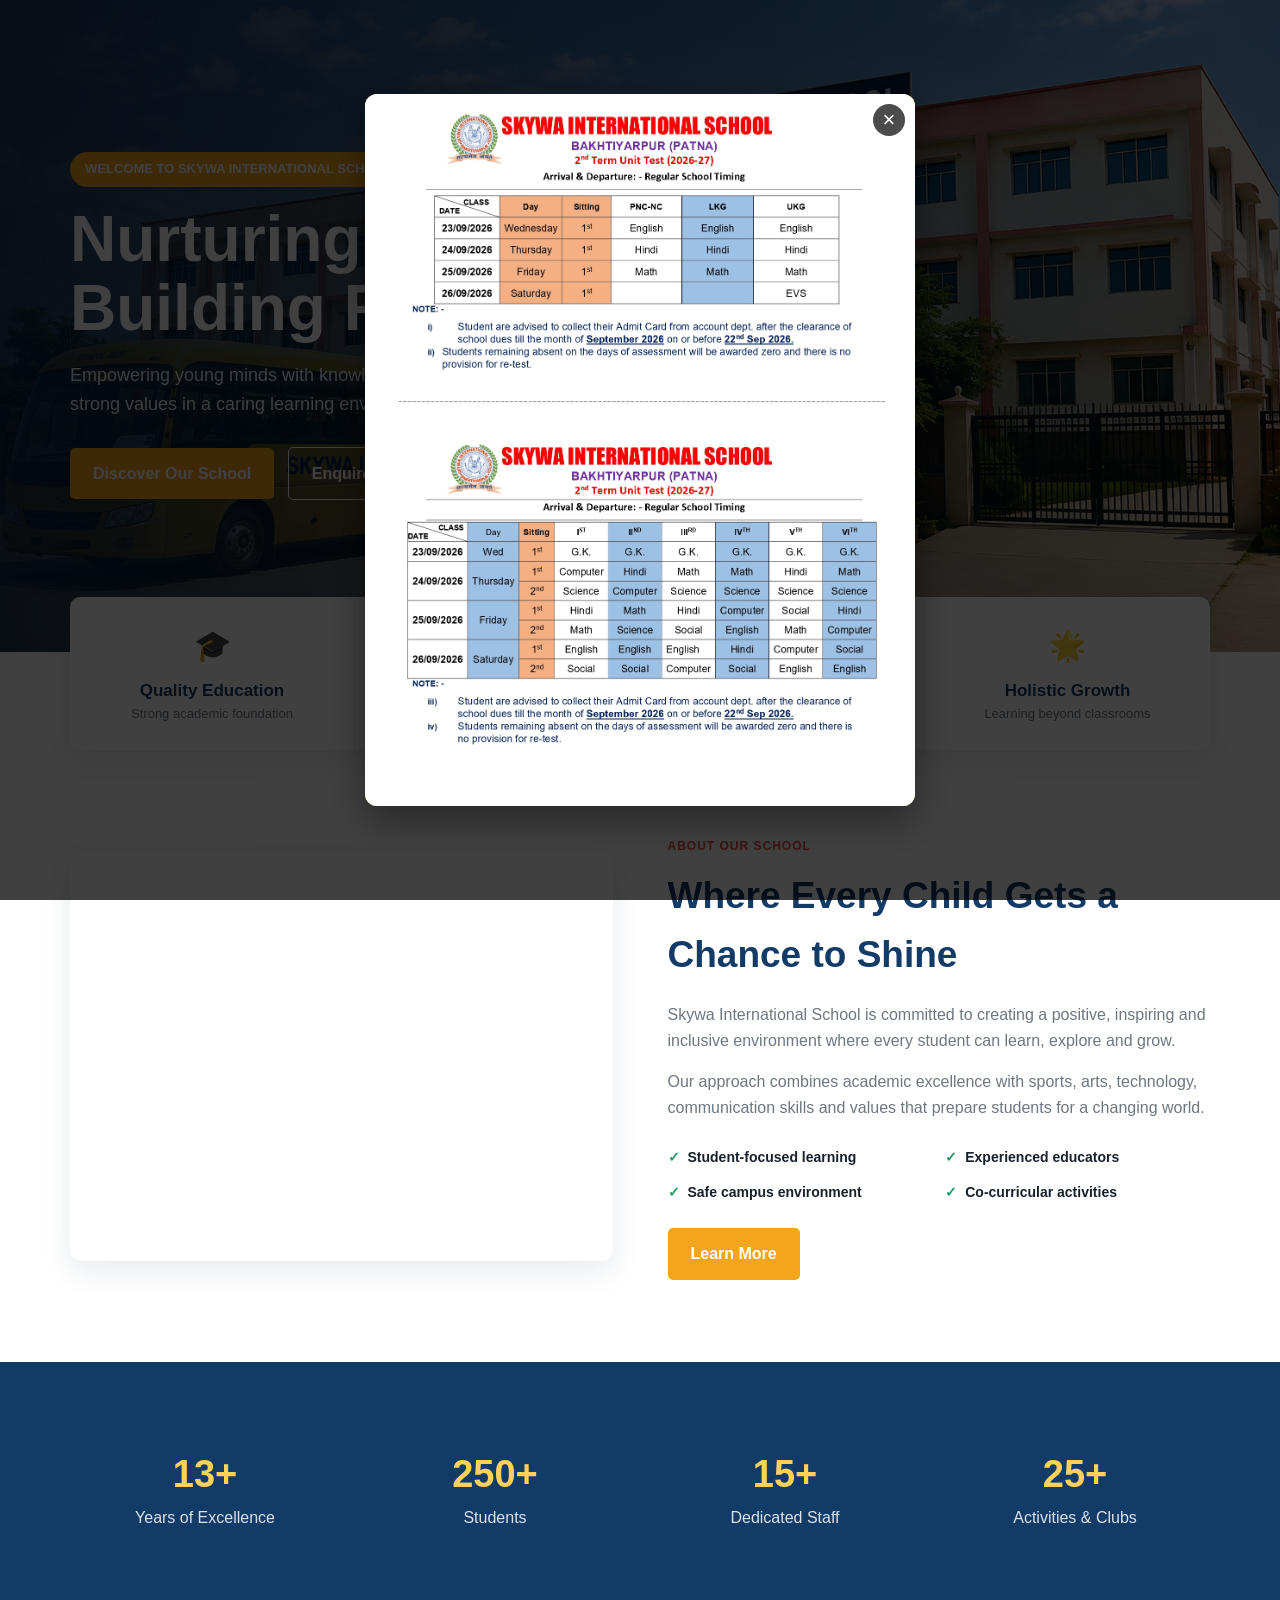
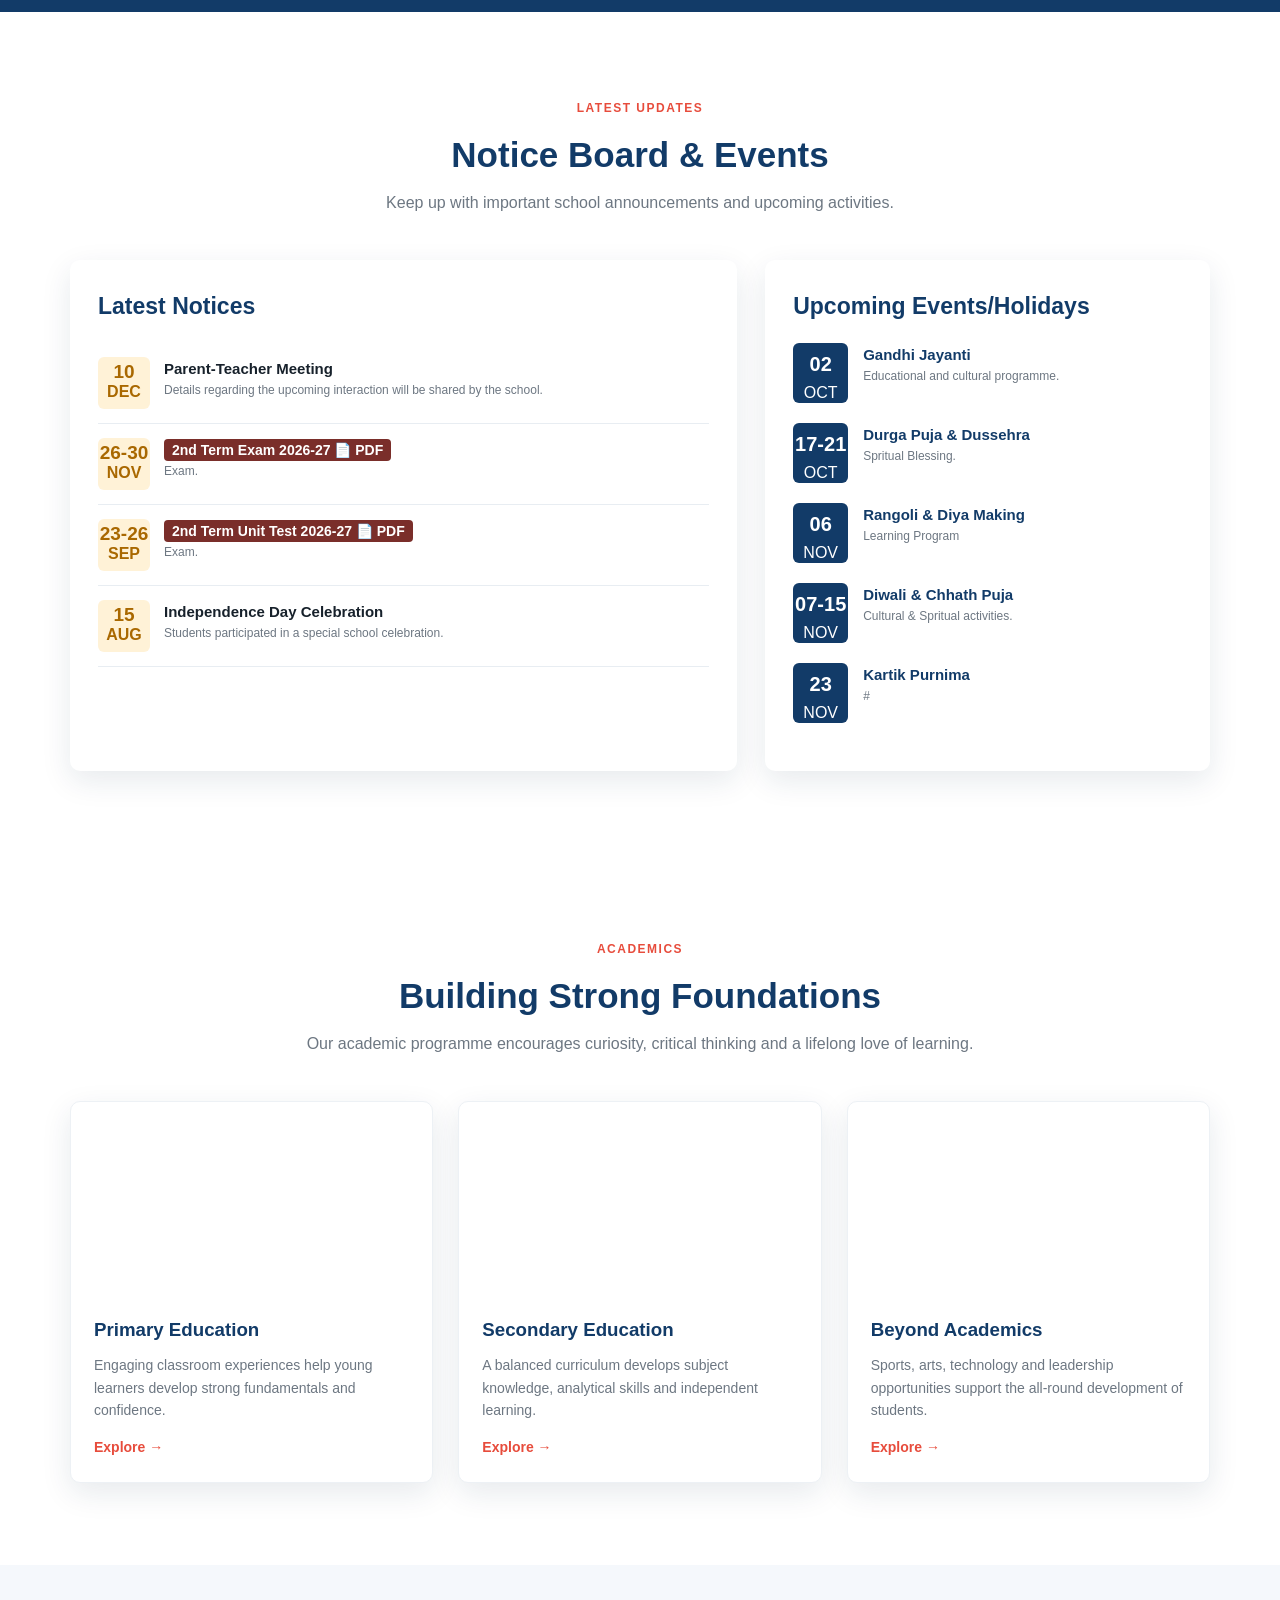
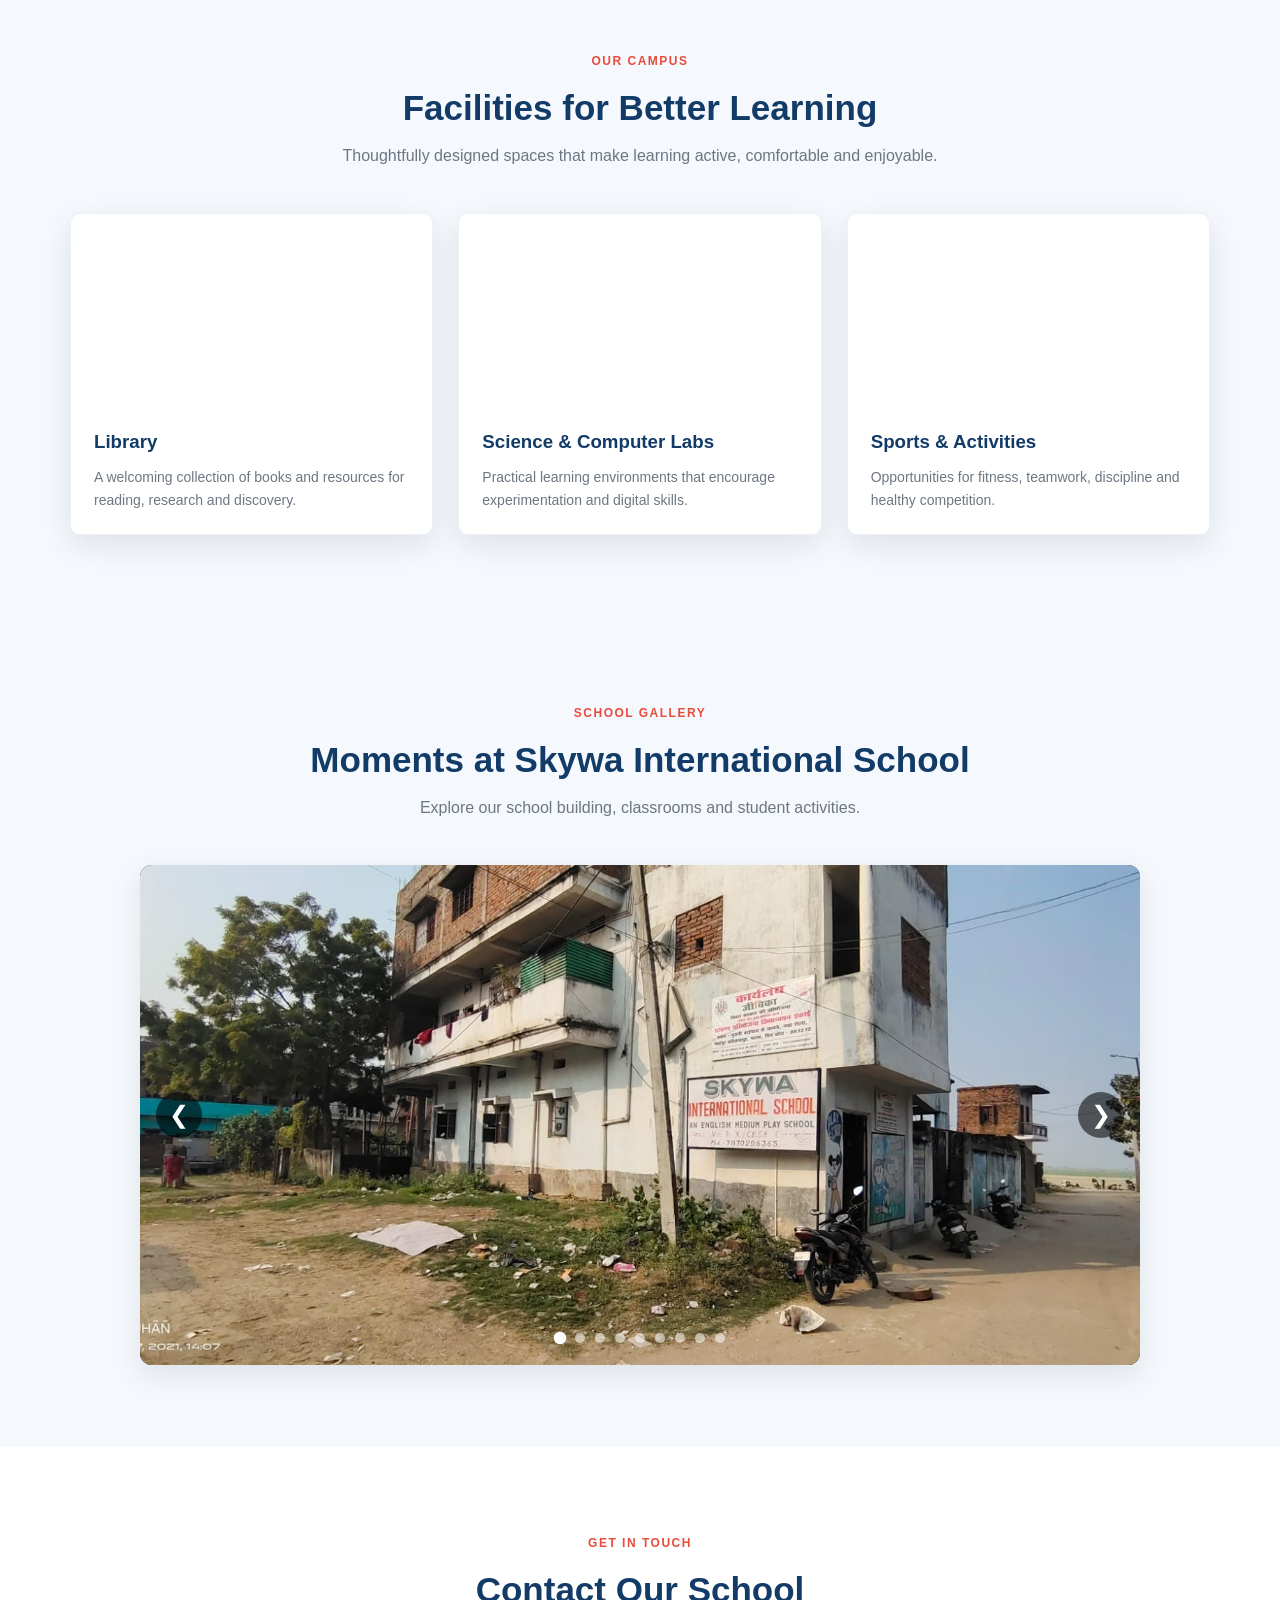
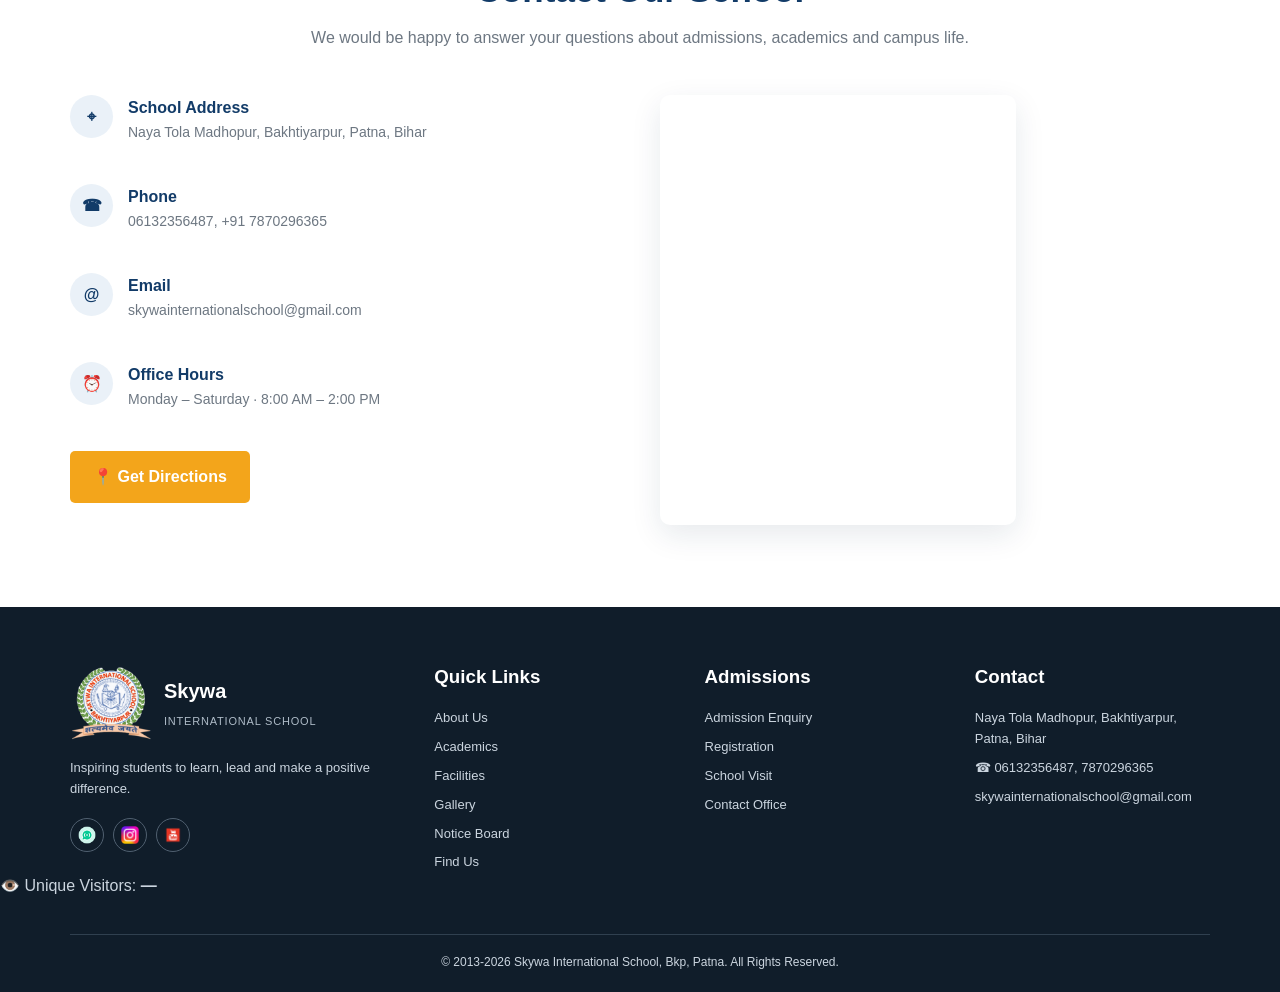
==== index.html @ 9e408e93 "Remove topbar and navigation from header Removed the topbar and navigation elements from the header." ====
<!DOCTYPE html>
<html lang="en">
<head>
  <meta charset="UTF-8">
  <meta name="viewport" content="width=device-width, initial-scale=1.0">
  <meta name="description" content="Skywa International School, Bakhtiyarpur - A modern school website.">
  <title>Skywa International School</title>
  
  <!-- Favicon -->
  <link rel="icon" type="image/png" href="skywa-school-assets/favicon.png">
  
  <!-- External Stylesheet -->
  <link rel="stylesheet" href="styles.css">
</head>
<body>

  <header>
  <!-- Header will be automatically injected here -->
<div id="site-header"></div>
    
  </header>

  <main id="home">
    <section class="hero">
      <div class="container">
        <div class="hero-content">
          <span class="eyebrow">WELCOME TO SKYWA INTERNATIONAL SCHOOL</span>
          <h1>Nurturing Minds.<br>Building Future.</h1>
          <p>Empowering young minds with knowledge, confidence, creativity and strong values in a caring learning environment.</p>
          <a class="btn btn-primary" href="#about">Discover Our School</a>
          <a class="btn btn-outline" href="#contact">Enquire Now</a>
        </div>
      </div>
    </section>

    <div class="quick">
      <div class="container quick-grid">
        <div class="quick-card"><div class="icon">🎓</div><h3>Quality Education</h3><p>Strong academic foundation</p></div>
        <div class="quick-card"><div class="icon">👨‍🏫</div><h3>Expert Teachers</h3><p>Dedicated and caring faculty</p></div>
        <div class="quick-card"><div class="icon">🏫</div><h3>Modern Campus</h3><p>Safe and engaging facilities</p></div>
        <div class="quick-card"><div class="icon">🌟</div><h3>Holistic Growth</h3><p>Learning beyond classrooms</p></div>
      </div>
    </div>

    <section id="about">
      <div class="container about">
        <div class="about-img" role="img" aria-label="School campus"></div>
        <div>
          <span class="tag" style="color:var(--accent);font-weight:800;letter-spacing:1px;font-size:12px">ABOUT OUR SCHOOL</span>
          <h2>Where Every Child Gets a Chance to Shine</h2>
          <p>Skywa International School is committed to creating a positive, inspiring and inclusive environment where every student can learn, explore and grow.</p>
          <p>Our approach combines academic excellence with sports, arts, technology, communication skills and values that prepare students for a changing world.</p>
          <div class="features">
            <div><span>✓</span>Student-focused learning</div>
            <div><span>✓</span>Experienced educators</div>
            <div><span>✓</span>Safe campus environment</div>
            <div><span>✓</span>Co-curricular activities</div>
          </div>
          <a class="btn btn-primary" href="#contact">Learn More</a>
        </div>
      </div>
    </section>

    <section class="numbers">
      <div class="container number-grid">
        <div class="number"><h3>13+</h3><p>Years of Excellence</p></div>
        <div class="number"><h3>250+</h3><p>Students</p></div>
        <div class="number"><h3>15+</h3><p>Dedicated Staff</p></div>
        <div class="number"><h3>25+</h3><p>Activities & Clubs</p></div>
      </div>
    </section>

    <section id="notice">
      <div class="container">
        <div class="section-head"><span class="tag">LATEST UPDATES</span><h2>Notice Board & Events</h2><p>Keep up with important school announcements and upcoming activities.</p></div>
        <div class="notice-grid">
          <div class="panel">
            <h3>Latest Notices</h3>
            <div class="notice"><div class="date"><b>10</b>DEC</div><div><h4>Parent-Teacher Meeting</h4><p>Details regarding the upcoming interaction will be shared by the school.</p></div></div>
            <div class="notice"><div class="date"><b>26-30</b>NOV</div><div class="notice-title-box"><h4><a href="" target="_blank" class="pdf-link-btn">2nd Term Exam 2026-27 <span class="tag">📄 PDF</span></a></h4><p>Exam.</p></div></div>
            <div class="notice"><div class="date"><b>23-26</b>SEP</div><div class="notice-title-box"><h4><a href="notices/2Unit Test 2026-27.pdf" target="_blank" class="pdf-link-btn">2nd Term Unit Test 2026-27 <span class="tag">📄 PDF</span></a></h4><p>Exam.</p></div></div>
            <div class="notice"><div class="date"><b>15</b>AUG</div><div><h4>Independence Day Celebration</h4><p>Students participated in a special school celebration.</p></div></div>
          </div>
          <div class="panel">
            <h3>Upcoming Events/Holidays</h3>
            <div class="event"><div class="calendar"><b>02</b>OCT</div><div><h4>Gandhi Jayanti</h4><p>Educational and cultural programme.</p></div></div>
            <div class="event"><div class="calendar"><b>17-21</b>OCT</div><div><h4>Durga Puja & Dussehra</h4><p>Spritual Blessing.</p></div></div>
            <div class="event"><div class="calendar"><b>06</b>NOV</div><div><h4>Rangoli & Diya Making</h4><p>Learning Program</p></div></div>
            <div class="event"><div class="calendar"><b>07-15</b>NOV</div><div><h4>Diwali & Chhath Puja</h4><p>Cultural & Spritual activities.</p></div></div>
            <div class="event"><div class="calendar"><b>23</b>NOV</div><div><h4>Kartik Purnima</h4><p>#</p></div></div>
            </div>
        </div>
      </div>
    </section>

    <section id="academics">
      <div class="container">
        <div class="section-head"><span class="tag">ACADEMICS</span><h2>Building Strong Foundations</h2><p>Our academic programme encourages curiosity, critical thinking and a lifelong love of learning.</p></div>
        <div class="cards">
          <article class="card"><div class="card-img" style="background-image:url('https://images.unsplash.com/photo-1509062522246-3755977927d7?auto=format&fit=crop&w=900&q=80')"></div><div class="card-body"><h3>Primary Education</h3><p>Engaging classroom experiences help young learners develop strong fundamentals and confidence.</p><a class="card-link" href="#contact">Explore →</a></div></article>
          <article class="card"><div class="card-img" style="background-image:url('https://images.unsplash.com/photo-1524178232363-1fb2b075b655?auto=format&fit=crop&w=900&q=80')"></div><div class="card-body"><h3>Secondary Education</h3><p>A balanced curriculum develops subject knowledge, analytical skills and independent learning.</p><a class="card-link" href="#contact">Explore →</a></div></article>
          <article class="card"><div class="card-img" style="background-image:url('https://images.unsplash.com/photo-1544717305-2782549b5136?auto=format&fit=crop&w=900&q=80')"></div><div class="card-body"><h3>Beyond Academics</h3><p>Sports, arts, technology and leadership opportunities support the all-round development of students.</p><a class="card-link" href="#facilities">Explore →</a></div></article>
        </div>
      </div>
    </section>

    <section id="facilities" class="light">
      <div class="container">
        <div class="section-head"><span class="tag">OUR CAMPUS</span><h2>Facilities for Better Learning</h2><p>Thoughtfully designed spaces that make learning active, comfortable and enjoyable.</p></div>
        <div class="cards">
          <article class="card"><div class="card-img" style="background-image:url('https://images.unsplash.com/photo-1568667256549-094345857637?auto=format&fit=crop&w=900&q=80')"></div><div class="card-body"><h3>Library</h3><p>A welcoming collection of books and resources for reading, research and discovery.</p></div></article>
          <article class="card"><div class="card-img" style="background-image:url('https://images.unsplash.com/photo-1532094349884-543bc11b234d?auto=format&fit=crop&w=900&q=80')"></div><div class="card-body"><h3>Science & Computer Labs</h3><p>Practical learning environments that encourage experimentation and digital skills.</p></div></article>
          <article class="card"><div class="card-img" style="background-image:url('https://images.unsplash.com/photo-1461896836934-ffe607ba8211?auto=format&fit=crop&w=900&q=80')"></div><div class="card-body"><h3>Sports & Activities</h3><p>Opportunities for fitness, teamwork, discipline and healthy competition.</p></div></article>
        </div>
      </div>
    </section>

    <section id="gallery" class="light">
      <div class="container">
        <div class="section-head">
          <span class="tag">SCHOOL GALLERY</span>
          <h2>Moments at Skywa International School</h2>
          <p>Explore our school building, classrooms and student activities.</p>
        </div>
        <div class="gallery-slider" id="gallerySlider">
          <div class="gallery-track" id="galleryTrack">
            <div class="gallery-slide"><img src="skywa-school-assets/school1.jpeg" alt="Skywa school building"></div>
            <div class="gallery-slide"><img src="skywa-school-assets/school2.jpeg" alt="Students in classroom"></div>
            <div class="gallery-slide"><img src="skywa-school-assets/school3.jpeg" alt="Students in classroom"></div>
            <div class="gallery-slide"><img src="skywa-school-assets/school4.jpeg" alt="Students learning"></div>
            <div class="gallery-slide"><img src="skywa-school-assets/school5.jpg" alt="Student activity"></div>
            <div class="gallery-slide"><img src="skywa-school-assets/school6.jpg" alt="School entrance"></div>
            <div class="gallery-slide"><img src="skywa-school-assets/school7.jpg" alt="Skywa school signboard"></div>
            <div class="gallery-slide"><img src="skywa-school-assets/NalandaTrip211224.jpeg" alt="Nalanda Trip"></div>
            <div class="gallery-slide"><img src="skywa-school-assets/PatnaTrip201225.jpeg" alt="Patna Trip"></div>
          </div>
          <button class="gallery-arrow gallery-prev" type="button" onclick="changeGallerySlide(-1)" aria-label="Previous photo">❮</button>
          <button class="gallery-arrow gallery-next" type="button" onclick="changeGallerySlide(1)" aria-label="Next photo">❯</button>
          <div class="gallery-dots" id="galleryDots"></div>
        </div>
      </div>
    </section>

    <section id="contact">
      <div class="container">
        <div class="section-head"><span class="tag">GET IN TOUCH</span><h2>Contact Our School</h2><p>We would be happy to answer your questions about admissions, academics and campus life.</p></div>
        <div class="contact">
          <div class="contact-box">
            <div class="contact-item"><div class="circle">⌖</div><div><h4>School Address</h4><p>Naya Tola Madhopur, Bakhtiyarpur, Patna, Bihar</p></div></div>
            <div class="contact-item"><div class="circle">☎</div><div><h4>Phone</h4><p><a href="tel:+916132356487">06132356487</a>, <a href="tel:+917870296365">+91 7870296365</a></p></div></div>
            <div class="contact-item"><div class="circle">@</div><div><h4>Email</h4><p><a href="mailto:skywainternationalschool@gmail.com">skywainternationalschool@gmail.com</a></p></div></div>
            <div class="contact-item"><div class="circle">⏰</div><div><h4>Office Hours</h4><p>Monday – Saturday · 8:00 AM – 2:00 PM</p></div></div>
            <div class="map-actions"><a class="btn btn-primary" href="https://www.google.com/maps/dir//Ward+No.+10,+Skywa+International+School,+Old+Bypass+Rd,+near+Pappu+G+Vidhayak+home,+Bakhtiarpur,+Satbhaiya+Ram+Nagar,+Bihar+803212/@25.4611858,85.5360874,929m/data=!3m1!1e3!4m16!1m7!3m6!1s0x39f287d45767fc33:0xe202f074409ae3ef!2sSkywa+International+School!8m2!3d25.4616565!4d85.5370869!16s%2Fg%2F11h8l7jryc!4m7!1m0!1m5!1m1!1s0x39f287d45767fc33:0xe202f074409ae3ef!2m2!1d85.5370869!2d25.4616565?authuser=0&entry=ttu&g_ep=EgoyMDI2MDkwMS4wIKXMDSoASAFQAw%3D%3D" target="_blank" rel="noopener noreferrer">📍 Get Directions</a></div>
          </div>
          <div class="find-us-grid">
            <div class="map-card">
              <iframe
                src="https://www.google.com/maps?q=Skywa%20International%20School%2C%20Bakhtiyarpur%2C%20Patna%2C%20Bihar&output=embed"
                width="350" height="430" style="border:0;" allowfullscreen="" loading="lazy"
                referrerpolicy="no-referrer-when-downgrade"
                title="Skywa International School location on Google Maps"></iframe>
            </div>     
          </div>
        </div>
      </div>
    </section>
  </main>

  <!-- Popup Image Notification Modal -->
<div class="popup-modal" id="popupModal" onclick="closePopupModal(event)">
  <div class="popup-content">
    <button class="popup-close" onclick="closePopupModalDirect()">&times;</button>
    <a href="#notice">
      <img src="skywa-school-assets/notice-banner.jpg" alt="Important Announcement">
    </a>
  </div>
</div>
  
  <div class="lightbox" id="lightbox" onclick="closeLightbox(event)">
    <button aria-label="Close" onclick="closeLightbox()">×</button>
    <img id="lightboxImg" src="" alt="Gallery preview">
  </div>

  <footer class="footer">
    <div class="container footer-grid">
      <div>
        <div class="brand" style="margin-bottom:14px">
          <img class="school-logo" src="skywa-school-assets/logo.png" alt="Skywa International School Logo">
          <div><strong style="color:#fff">Skywa</strong><small style="color:#aebbc7">INTERNATIONAL SCHOOL</small></div>
        </div>
        <p>Inspiring students to learn, lead and make a positive difference.</p>
        <div class="social">
          <a href="https://whatsapp.com/channel/0029Va6OpnW4inonSCvy0i25" target="_blank" rel="noopener noreferrer" aria-label="WhatsApp">
            <img src="skywa-school-assets/whatsapp.png" alt="WhatsApp">
          </a>
          <a href="https://www.instagram.com/skywa_int_school_bkp/reels/" target="_blank" rel="noopener noreferrer" aria-label="Instagram">
            <img src="skywa-school-assets/instagram.png" alt="Instagram">
          </a>
          <a href="https://www.youtube.com/@SkywaInternationalSchool-7413" target="_blank" rel="noopener noreferrer" aria-label="YouTube">
            <img src="skywa-school-assets/youtube.png" alt="YouTube">
          </a>
        </div>
      </div>
      <div><h3 class="footer-title">Quick Links</h3><ul><li><a href="#about">About Us</a></li><li><a href="#academics">Academics</a></li><li><a href="#facilities">Facilities</a></li><li><a href="#gallery">Gallery</a></li><li><a href="#notice">Notice Board</a></li><li><a href="#find-us">Find Us</a></li></ul></div>
      <div><h3 class="footer-title">Admissions</h3><ul><li><a href="#contact">Admission Enquiry</a></li><li><a href="https://ue.schoolearth.org/?lcode=SKYINT/form">Registration</a></li><li><a href="#contact">School Visit</a></li><li><a href="#contact">Contact Office</a></li></ul></div>
      <div><h3 class="footer-title">Contact</h3><ul><li>Naya Tola Madhopur, Bakhtiyarpur, Patna, Bihar</li><li>☎ <a href="tel:+916132356487">06132356487</a>, <a href="tel:+917870296365">7870296365</a></li><li>skywainternationalschool@gmail.com</li></ul></div>
    </div>
    
    <div class="visitor-counter">
      👁️ Unique Visitors:
      <strong id="visitorCount">Loading...</strong>
    </div>

    <div class="container copyright">© 2013-<span id="year"></span> Skywa International School, Bkp, Patna. All Rights Reserved.</div>
  </footer>

  <script>
  document.addEventListener('contextmenu', event => event.preventDefault());
</script>
  <!-- External JavaScript -->
  <script src="script.js"></script>
</body>
</html>
---- styles.css ----
:root {
  --primary: #123b68;
  --secondary: #f3a51b;
  --accent: #e74c3c;
  --light: #f5f8fc;
  --dark: #17212b;
  --white: #fff;
  --muted: #6d7782;
  --shadow: 0 10px 30px rgba(17, 48, 80, 0.1);
}

* {
  box-sizing: border-box;
  margin: 0;
  padding: 0;
}

html {
  scroll-behavior: smooth;
}

body {
  font-family: Arial, Helvetica, sans-serif;
  color: var(--dark);
  line-height: 1.6;
  background: #fff;
}

a {
  text-decoration: none;
  color: inherit;
}

img {
  max-width: 100%;
  display: block;
}

.container {
  width: min(1140px, 92%);
  margin: auto;
}

.topbar {
  background: var(--primary);
  color: #fff;
  font-size: 14px;
}

.topbar .container {
  min-height: 40px;
  display: flex;
  align-items: center;
  justify-content: space-between;
  gap: 20px;
}

.top-links {
  display: flex;
  gap: 18px;
  flex-wrap: wrap;
}

.top-links a:hover {
  color: #ffd56a;
}

header {
  background: #fff;
  position: sticky;
  top: 0;
  z-index: 1000;
  box-shadow: 0 2px 14px rgba(0, 0, 0, 0.08);
}

.nav {
  min-height: 78px;
  display: flex;
  align-items: center;
  justify-content: space-between;
  gap: 20px;
}

.brand {
  display: flex;
  align-items: center;
  gap: 12px;
}

.logo {
  display: none;
}

.school-logo {
  width: 82px;
  height: 82px;
  object-fit: contain;
}

.brand strong {
  display: block;
  color: var(--primary);
  font-size: 20px;
}

.brand small {
  color: var(--muted);
  font-size: 11px;
  letter-spacing: 0.8px;
}

nav ul {
  display: flex;
  list-style: none;
  gap: 26px;
  align-items: center;
}

nav a {
  font-size: 14px;
  font-weight: 700;
  color: #263b4f;
}

nav a:hover,
nav a.active {
  color: var(--accent);
}

.menu-btn {
  display: none;
  background: var(--primary);
  color: #fff;
  border: 0;
  padding: 10px 13px;
  border-radius: 5px;
  font-size: 20px;
}

.hero {
  min-height: 560px;
  background: linear-gradient(
      90deg,
      rgba(9, 36, 65, 0.86),
      rgba(9, 36, 65, 0.45),
      rgba(9, 36, 65, 0.1)
    ),
    url("skywa-school-assets/Future1.png") center/cover;
  display: flex;
  align-items: center;
  color: #fff;
}

.hero-content {
  max-width: 680px;
  padding: 70px 0;
}

.eyebrow {
  display: inline-block;
  background: var(--secondary);
  padding: 7px 15px;
  border-radius: 30px;
  font-size: 13px;
  font-weight: bold;
  margin-bottom: 18px;
}

.hero h1 {
  font-size: clamp(38px, 5vw, 66px);
  line-height: 1.08;
  margin-bottom: 18px;
}

.hero p {
  font-size: 18px;
  max-width: 600px;
  margin-bottom: 28px;
  color: #eef5fb;
}

.btn {
  display: inline-block;
  padding: 13px 23px;
  border-radius: 5px;
  font-weight: 700;
  margin-right: 9px;
  transition: 0.2s;
}

.btn-primary {
  background: var(--secondary);
  color: #fff;
}

.btn-primary:hover {
  background: #d98d08;
  transform: translateY(-2px);
}

.btn-outline {
  border: 1px solid #fff;
  color: #fff;
}

.btn-outline:hover {
  background: #fff;
  color: var(--primary);
}

.quick {
  margin-top: -55px;
  position: relative;
  z-index: 2;
}

.quick-grid {
  display: grid;
  grid-template-columns: repeat(4, 1fr);
  background: #fff;
  border-radius: 10px;
  box-shadow: var(--shadow);
  overflow: hidden;
}

.quick-card {
  padding: 25px;
  text-align: center;
  border-right: 1px solid #e8edf2;
}

.quick-card:last-child {
  border: 0;
}

.icon {
  font-size: 30px;
  color: var(--secondary);
  margin-bottom: 7px;
}

.quick-card h3 {
  font-size: 17px;
  color: var(--primary);
}

.quick-card p {
  font-size: 13px;
  color: var(--muted);
}

section {
  padding: 82px 0;
}

.section-head {
  text-align: center;
  margin-bottom: 45px;
}

.section-head .tag {
  color: var(--accent);
  font-weight: 800;
  text-transform: uppercase;
  letter-spacing: 1.5px;
  font-size: 12px;
}

.section-head h2 {
  font-size: 35px;
  color: var(--primary);
  margin: 7px 0;
}

.section-head p {
  max-width: 680px;
  margin: auto;
  color: var(--muted);
}

.about {
  display: grid;
  grid-template-columns: 1fr 1fr;
  gap: 55px;
  align-items: center;
}

.about-img {
  height: 410px;
  border-radius: 12px;
  overflow: hidden;
  box-shadow: var(--shadow);
  background: url("https://images.unsplash.com/photo-1580582932707-520aed937b7b?auto=format&fit=crop&w=1000&q=85")
    center/cover;
}

.about h2 {
  font-size: 37px;
  color: var(--primary);
  margin: 8px 0 18px;
}

.about p {
  color: var(--muted);
  margin-bottom: 16px;
}

.features {
  display: grid;
  grid-template-columns: 1fr 1fr;
  gap: 13px;
  margin: 25px 0;
}

.features div {
  font-weight: 700;
  font-size: 14px;
}

.features span {
  color: #1c9b62;
  margin-right: 8px;
}

.numbers {
  background: var(--primary);
  color: #fff;
}

.number-grid {
  display: grid;
  grid-template-columns: repeat(4, 1fr);
  gap: 20px;
  text-align: center;
}

.number h3 {
  font-size: 38px;
  color: #ffd15b;
}

.number p {
  opacity: 0.85;
}

.cards {
  display: grid;
  grid-template-columns: repeat(3, 1fr);
  gap: 25px;
}

.card {
  border-radius: 10px;
  background: #fff;
  box-shadow: var(--shadow);
  overflow: hidden;
  border: 1px solid #edf1f5;
}

.card-img {
  height: 190px;
  background-size: cover;
  background-position: center;
}

.card-body {
  padding: 23px;
}

.card-body h3 {
  color: var(--primary);
  margin-bottom: 9px;
}

.card-body p {
  color: var(--muted);
  font-size: 14px;
}

.card-link {
  display: inline-block;
  color: var(--accent);
  font-weight: bold;
  margin-top: 14px;
  font-size: 14px;
}

.light {
  background: var(--light);
}

.notice-grid {
  display: grid;
  grid-template-columns: 1.2fr 0.8fr;
  gap: 28px;
}

.panel {
  background: #fff;
  border-radius: 10px;
  padding: 28px;
  box-shadow: var(--shadow);
}

.panel h3 {
  color: var(--primary);
  margin-bottom: 18px;
  font-size: 23px;
}

.notice {
  padding: 14px 0;
  border-bottom: 1px solid #e8edf2;
  display: flex;
  gap: 14px;
}

.date {
  min-width: 52px;
  height: 52px;
  border-radius: 6px;
  background: #fff2d7;
  color: #a96800;
  text-align: center;
  font-weight: 800;
  padding-top: 4px;
  line-height: 1.15;
}

.date b {
  font-size: 19px;
  display: block;
}

.notice h4 {
  font-size: 15px;
}

.notice p {
  font-size: 12px;
  color: var(--muted);
}

.event {
  display: flex;
  gap: 15px;
  margin-bottom: 20px;
}

.event .calendar {
  width: 55px;
  height: 60px;
  background: var(--primary);
  color: #fff;
  border-radius: 6px;
  text-align: center;
  padding-top: 5px;
}

.calendar b {
  display: block;
  font-size: 20px;
}

.event h4 {
  font-size: 15px;
  color: var(--primary);
}

.event p {
  font-size: 12px;
  color: var(--muted);
}

.cta {
  background: linear-gradient(100deg, var(--secondary), #e88213);
  color: #fff;
}

.cta .container {
  display: flex;
  justify-content: space-between;
  align-items: center;
  gap: 30px;
}

.cta h2 {
  font-size: 32px;
}

.cta p {
  opacity: 0.92;
}

.gallery-slider {
  position: relative;
  max-width: 1000px;
  margin: auto;
  overflow: hidden;
  border-radius: 12px;
  box-shadow: var(--shadow);
  background: #111;
  touch-action: pan-y;
}

.gallery-track {
  display: flex;
  transition: transform 0.5s ease;
}

.gallery-slide {
  min-width: 100%;
  height: 500px;
  position: relative;
}

.gallery-slide img {
  width: 100%;
  height: 100%;
  object-fit: cover;
}

.gallery-arrow {
  position: absolute;
  top: 50%;
  transform: translateY(-50%);
  width: 46px;
  height: 46px;
  border: 0;
  border-radius: 50%;
  background: rgba(0, 0, 0, 0.55);
  color: #fff;
  font-size: 24px;
  cursor: pointer;
  z-index: 5;
}

.gallery-arrow:hover {
  background: rgba(0, 0, 0, 0.8);
}

.gallery-prev {
  left: 16px;
}

.gallery-next {
  right: 16px;
}

.gallery-dots {
  position: absolute;
  left: 0;
  right: 0;
  bottom: 15px;
  text-align: center;
  z-index: 5;
}

.gallery-dot {
  display: inline-block;
  width: 10px;
  height: 10px;
  margin: 0 5px;
  border-radius: 50%;
  background: #fff;
  opacity: 0.55;
  cursor: pointer;
  border: 0;
  padding: 0;
}

.gallery-dot.active {
  opacity: 1;
  transform: scale(1.25);
}
/* Lightbox Backdrop */
  .lightbox {
    position: fixed;
    top: 0;
    left: 0;
    width: 100%;
    height: 100%;
    background: rgba(0, 0, 0, 0.9);
    display: none;
    justify-content: center;
    align-items: center;
    z-index: 10000;
  }
  
  .lightbox.open {
    display: flex;
  }

  /* Centered Content Wrapper */
  .lightbox-container {
    position: relative;
    display: flex;
    align-items: center;
    justify-content: center;
    max-width: 90vw;
    max-height: 85vh;
  }

  /* Lightbox Image */
  .lightbox img {
    max-width: 80vw;
    max-height: 85vh;
    object-fit: contain;
    border-radius: 6px;
    box-shadow: 0 5px 25px rgba(0,0,0,0.5);
  }

  /* Close Button (Top Right) */
  .lightbox-close {
    position: absolute;
    top: 20px;
    right: 30px;
    background: transparent;
    border: none;
    color: #ffffff;
    font-size: 40px;
    cursor: pointer;
    z-index: 10002;
    line-height: 1;
  }

  /* Left and Right Navigation Buttons */
  .lightbox-nav {
    position: absolute;
    top: 50%;
    transform: translateY(-50%);
    background: rgba(0, 0, 0, 0.6);
    color: #ffffff;
    border: 2px solid rgba(255, 255, 255, 0.4);
    font-size: 22px;
    width: 48px;
    height: 48px;
    display: flex;
    align-items: center;
    justify-content: center;
    cursor: pointer;
    border-radius: 50%;
    transition: all 0.3s ease;
    z-index: 10001;
  }

  .lightbox-nav:hover {
    background: #ffffff;
    color: #000000;
    border-color: #ffffff;
  }

  /* Position Prev to the left, Next to the right */
  .lightbox-prev {
    left: -70px;
  }

  .lightbox-next {
    right: -70px;
  }

  /* Mobile Responsive Adjustment */
  @media (max-width: 768px) {
    .lightbox-prev {
      left: 10px; /* Bring inside the image boundary on small screens */
      background: rgba(0, 0, 0, 0.7);
    }
    .lightbox-next {
      right: 10px; /* Bring inside the image boundary on small screens */
      background: rgba(0, 0, 0, 0.7);
    }
  }

.contact {
  display: grid;
  grid-template-columns: 1fr 1fr;
  gap: 40px;
}

.contact-box {
  display: grid;
  gap: 18px;
}

.contact-item {
  display: flex;
  gap: 15px;
}

.contact-item .circle {
  width: 43px;
  height: 43px;
  flex: 0 0 43px;
  border-radius: 50%;
  background: #eaf1f8;
  color: var(--primary);
  display: grid;
  place-items: center;
  font-weight: bold;
}

.contact-item h4 {
  color: var(--primary);
}

.contact-item p {
  font-size: 14px;
  color: var(--muted);
}

form {
  display: grid;
  gap: 13px;
}

.form-row {
  display: grid;
  grid-template-columns: 1fr 1fr;
  gap: 13px;
}

input,
textarea {
  width: 100%;
  border: 1px solid #dce3ea;
  border-radius: 5px;
  padding: 13px;
  font: inherit;
  outline: none;
}

input:focus,
textarea:focus {
  border-color: var(--primary);
}

textarea {
  min-height: 125px;
  resize: vertical;
}

footer {
  background: #101d2a;
  color: #cbd5df;
  padding: 55px 0 20px;
}

.footer-grid {
  display: grid;
  grid-template-columns: 1.4fr 1fr 1fr 1fr;
  gap: 35px;
}

.footer-title {
  color: #fff;
  margin-bottom: 16px;
}

.footer p,
.footer li {
  font-size: 13px;
}

.footer ul {
  list-style: none;
  display: grid;
  gap: 8px;
}

.footer a:hover {
  color: #ffd15b;
}

.social {
  display: flex;
  gap: 9px;
  margin-top: 18px;
}

.social a {
  width: 34px;
  height: 34px;
  border: 1px solid #506070;
  border-radius: 50%;
  display: grid;
  place-items: center;
}

.copyright {
  border-top: 1px solid #30404f;
  margin-top: 35px;
  padding-top: 18px;
  text-align: center;
  font-size: 12px;
}

.find-us-grid {
  display: grid;
  grid-template-columns: 1.5fr 0.7fr;
  gap: 28px;
  align-items: stretch;
}

.map-card {
  background: #fff;
  border-radius: 10px;
  overflow: hidden;
  box-shadow: var(--shadow);
  min-height: 430px;
}

.map-card iframe {
  display: block;
}

.find-us-info {
  display: flex;
  flex-direction: column;
  justify-content: center;
  gap: 20px;
}

.find-us-info .btn {
  align-self: flex-start;
  margin-top: 5px;
}

.social a img {
  width: 18px;
  height: 18px;
  object-fit: contain;
  display: block;
}

.topbar a {
  color: inherit;
}

.topbar a:hover {
  color: #ffd56a;
}

.contact-item a {
  color: inherit;
}

.contact-item a:hover {
  color: var(--accent);
}

.footer a[href^="tel:"],
.footer a[href^="mailto:"] {
  color: inherit;
}

.footer a[href^="tel:"]:hover,
.footer a[href^="mailto:"]:hover {
  color: #ffd15b;
}

.topbar-content {
  min-height: 40px;
  display: flex;
  align-items: center;
  justify-content: space-between;
  gap: 20px;
}

.topbar-left {
  font-size: 14px;
}

.topbar-right {
  font-size: 14px;
  font-weight: 600;
  white-space: nowrap;
}

.pdf-link-btn {
  background: #7a2e2a;
  color: #ffffff !important;
  font-size: 14px;
  font-weight: bold;
  padding: 3px 8px;
  border-radius: 4px;
  text-decoration: none;
  transition: all 0.2s ease;
}

.pdf-link-btn:hover {
  background: #e74c3c;
  color: #ffffff !important;
}

@media (max-width: 900px) {
  nav ul {
    display: none;
    position: absolute;
    left: 0;
    right: 0;
    top: 78px;
    background: #fff;
    padding: 20px;
    box-shadow: var(--shadow);
    flex-direction: column;
    align-items: flex-start;
  }
  nav ul.open {
    display: flex;
  }
  .menu-btn {
    display: block;
  }
  .quick-grid,
  .number-grid {
    grid-template-columns: 1fr 1fr;
  }
  .about,
  .notice-grid,
  .contact {
    grid-template-columns: 1fr;
  }
  .cards {
    grid-template-columns: 1fr 1fr;
  }
  .footer-grid {
    grid-template-columns: 1fr 1fr;
  }
}

@media (max-width: 700px) {
  .gallery-slide {
    height: 330px;
  }
  .gallery-arrow {
    width: 40px;
    height: 40px;
    font-size: 20px;
  }
  .find-us-grid {
    grid-template-columns: 1fr;
  }
  .map-card {
    min-height: 330px;
  }
  .map-card iframe {
    height: 330px;
  }
  .topbar-content {
    justify-content: center;
  }
  .topbar-left {
    display: none;
  }
  .topbar-right {
    font-size: 13px;
  }
}

@media (max-width: 600px) {
  .topbar .container {
    justify-content: center;
  }
  .top-links {
    display: none;
  }
  .hero {
    min-height: 540px;
  }
  .quick {
    margin-top: -25px;
  }
  .quick-grid,
  .cards,
  .number-grid,
  .footer-grid {
    grid-template-columns: 1fr;
  }
  .quick-card {
    border-right: 0;
    border-bottom: 1px solid #e8edf2;
  }
  .about-img {
    height: 300px;
  }
  .features,
  .form-row {
    grid-template-columns: 1fr;
  }
  .cta .container {
    display: block;
    text-align: center;
  }
  .cta .btn {
    margin-top: 20px;
  }
  .section-head h2 {
    font-size: 29px;
  }
}

/* Popup Image Modal Styles */
.popup-modal {
  position: fixed;
  inset: 0;
  background: rgba(0, 0, 0, 0.75);
  display: flex;
  align-items: center;
  justify-content: center;
  z-index: 4000;
  opacity: 0;
  visibility: hidden;
  transition: opacity 0.3s ease, visibility 0.3s ease;
  padding: 20px;
}

.popup-modal.show {
  opacity: 1;
  visibility: visible;
}

.popup-content {
  position: relative;
  max-width: 550px;
  width: 100%;
  background: #FFB343;
  border-radius: 12px;
  overflow: hidden;
  box-shadow: 0 15px 40px rgba(0, 0, 0, 0.4);
  transform: scale(0.8);
  transition: transform 0.3s ease;
}

.popup-modal.show .popup-content {
  transform: scale(1);
}

.popup-content img {
  display: block;
  width: 100%;
  max-height: 95vh; /* Limits image height to 85% of viewport height */
  object-fit: contain;
}

.popup-close {
  position: absolute;
  top: 10px;
  right: 10px;
  background: rgba(0, 0, 0, 0.7);
  color: #fff;
  border: none;
  width: 32px;
  height: 32px;
  border-radius: 50%;
  font-size: 22px;
  line-height: 1;
  cursor: pointer;
  z-index: 10;
  transition: background 0.2s;
}

.popup-close:hover {
  background: var(--accent);
}
/* Dropdown Navigation Styling */
nav ul li.dropdown {
  position: relative;
}

.dropdown-toggle .arrow {
  font-size: 11px;
  margin-left: 3px;
  display: inline-block;
  transition: transform 0.2s ease;
}

/* Hidden by default */
.dropdown-menu {
  display: none;
  position: absolute;
  top: 100%;
  left: 0;
  background: #ffffff;
  min-width: 190px;
  box-shadow: 0 8px 20px rgba(0, 0, 0, 0.12);
  border-radius: 6px;
  padding: 8px 0;
  z-index: 1000;
  list-style: none;
  flex-direction: column;
  gap: 0;
}

.dropdown-menu li {
  width: 100%;
}

.dropdown-menu a {
  display: block;
  padding: 10px 18px;
  font-size: 13px;
  color: #263b4f;
  white-space: nowrap;
  font-weight: 600;
  transition: background 0.2s, color 0.2s;
}

.dropdown-menu a:hover {
  background: var(--light);
  color: var(--accent);
}

/* Desktop Hover Interaction */
@media (min-width: 901px) {
  nav ul li.dropdown:hover .dropdown-menu {
    display: flex;
  }
  
  nav ul li.dropdown:hover .arrow {
    transform: rotate(180deg);
  }
}

/* Fullscreen or Drawer Mobile Menu Overlay */
@media (max-width: 900px) {
  .menu-btn {
    display: block !important;
    background: transparent;
    border: none;
    font-size: 26px;
    cursor: pointer;
    color: #1e3a8a;
  }

  /* Hidden by default */
  nav ul#menu {
    display: none;
    flex-direction: column;
    position: fixed;
    top: 0;
    right: 0;
    width: 80%;
    max-width: 320px;
    height: 100vh;
    background-color: #8b0000; /* Deep maroon theme matching your image */
    box-shadow: -5px 0 25px rgba(0, 0, 0, 0.4);
    padding: 60px 0 20px 0;
    z-index: 9999;
    overflow-y: auto;
    transition: transform 0.3s ease-in-out;
  }

  /* Active state triggered via toggleMenu() */
  nav ul#menu.active {
    display: flex !important;
  }

  /* Each menu item block */
  nav ul#menu li {
    width: 80%;
    border-bottom: 1px solid rgba(255, 255, 255, 0.15);
    position: relative;
  }

  /* Menu text links */
  nav ul#menu li a {
    display: flex;
    justify-content: space-between;
    align-items: center;
    padding: 8px 22px;
    color: #ffffff;
    font-size: 16px;
    font-weight: 600;
    text-decoration: none;
  }

  nav ul#menu li a:hover {
    background-color: rgba(0, 0, 0, 0.15);
    color: #ffd700;
  }

  /* Add dropdown indicator arrows to match the reference */
  nav ul#menu li.dropdown > a::after,
  nav ul#menu li:has(.dropdown-menu) > a::after {
    content: "⌄";
    font-size: 16px;
    font-weight: bold;
  }

  /* Close (X) button inside the mobile drawer */
  .mobile-menu-close {
    position: absolute;
    top: 15px;
    right: 20px;
    background: transparent;
    border: none;
    color: #ffffff;
    font-size: 28px;
    cursor: pointer;
    z-index: 10000;
  }
}

@media (min-width: 901px) {
  .mobile-menu-close {
    display: none;
  }
}
/* ==========================================
   TABLET RESPONSIVE STYLES (768px - 1024px)
   ========================================== */
@media (max-width: 1024px) {
  .container {
    width: 92%;
    padding: 0 15px;
  }

  /* Grid Conversions for Tablets */
  .quick-grid,
  .number-grid {
    grid-template-columns: repeat(2, 1fr);
    gap: 15px;
  }

  .about {
    grid-template-columns: 1fr;
    gap: 30px;
  }

  .about-img {
    min-height: 300px;
    width: 100%;
  }

  .notice-grid {
    grid-template-columns: 1fr;
    gap: 25px;
  }

  .cards {
    grid-template-columns: repeat(2, 1fr);
  }

  .contact {
    grid-template-columns: 1fr;
    gap: 30px;
  }

  .map-card iframe {
    width: 100%;
  }

  .footer-grid {
    grid-template-columns: repeat(2, 1fr);
    gap: 30px;
  }
}

/* ==========================================
   MOBILE RESPONSIVE STYLES (up to 767px)
   ========================================== */
@media (max-width: 767px) {
  /* Top Bar Adjustment */
  .topbar-content {
    flex-direction: column;
    text-align: center;
    gap: 6px;
    font-size: 12px;
  }

  .topbar-left, 
  .topbar-right {
    display: block;
    width: 100%;
  }

  /* Header & Navigation Menu */
  .nav {
    flex-wrap: wrap;
    justify-content: space-between;
    padding: 10px 15px;
  }

  .menu-btn {
    display: block;
    background: transparent;
    border: none;
    font-size: 26px;
    cursor: pointer;
    color: var(--primary, #1e3a8a);
  }

  nav ul#menu {
    display: none;
    flex-direction: column;
    width: 100%;
    background: #ffffff;
    padding: 15px 0;
    box-shadow: 0 10px 15px rgba(0, 0, 0, 0.1);
    border-top: 1px solid #e2e8f0;
  }

  nav ul#menu.active {
    display: flex;
  }

  nav ul#menu li {
    width: 100%;
    text-align: left;
  }

  nav ul#menu li a {
    display: block;
    padding: 10px 20px;
    font-size: 15px;
  }

  /* Mobile Dropdown Menu */
  .dropdown-menu {
    position: static;
    box-shadow: none;
    background: #f8fafc;
    margin-left: 20px;
    width: calc(100% - 40px);
    border-left: 2px solid var(--accent, #3b82f6);
  }

  .dropdown-menu a {
    padding: 8px 15px;
    font-size: 14px;
  }

  /* Hero Section */
  .hero {
    min-height: auto;
    padding: 50px 0;
  }

  .hero-content h1 {
    font-size: 28px;
    line-height: 1.25;
  }

  .hero-content p {
    font-size: 14px;
  }

  .hero-content .btn {
    display: block;
    width: 100%;
    margin: 10px 0;
    text-align: center;
  }

  /* Single Column Layouts */
  .quick-grid,
  .number-grid,
  .cards,
  .footer-grid {
    grid-template-columns: 1fr;
    gap: 15px;
  }

  .features {
    grid-template-columns: 1fr;
  }

  /* Popup Notification Modal */
  .popup-content {
    width: 90%;
    max-width: 340px;
    margin: 0 auto;
  }

  .popup-content img {
    width: 100%;
    height: auto;
  }
}
/* Mobile Navigation Button & Menu Fix */
@media (max-width: 767px) {
  /* Display the hamburger button on mobile screens */
  .menu-btn {
    display: block !important;
    background: transparent;
    border: none;
    font-size: 28px;
    color: #1e3a8a;
    cursor: pointer;
    padding: 5px 10px;
  }

  /* Hide the menu list by default on mobile */
  nav ul#menu {
    display: none;
    flex-direction: column;
    position: absolute;
    top: 100%;
    left: 0;
    right: 0;
    width: 100%;
    background-color: #ffffff;
    box-shadow: 0 10px 15px rgba(0, 0, 0, 0.1);
    border-top: 1px solid #e2e8f0;
    padding: 10px 0;
    z-index: 999;
  }

  /* Show the menu list when active class is toggled via JavaScript */
  nav ul#menu.active {
    display: flex !important;
  }

  /* Style mobile link items */
  nav ul#menu li {
    width: 100%;
  }

  nav ul#menu li a {
    display: block;
    padding: 12px 20px;
    color: #263b4f;
    font-size: 15px;
    font-weight: 600;
  }
}

/* Ensure the hamburger button stays hidden on desktop screens */
@media (min-width: 768px) {
  .menu-btn {
    display: none !important;
  }

  nav ul#menu {
    display: flex !important;
    flex-direction: row;
  }
}
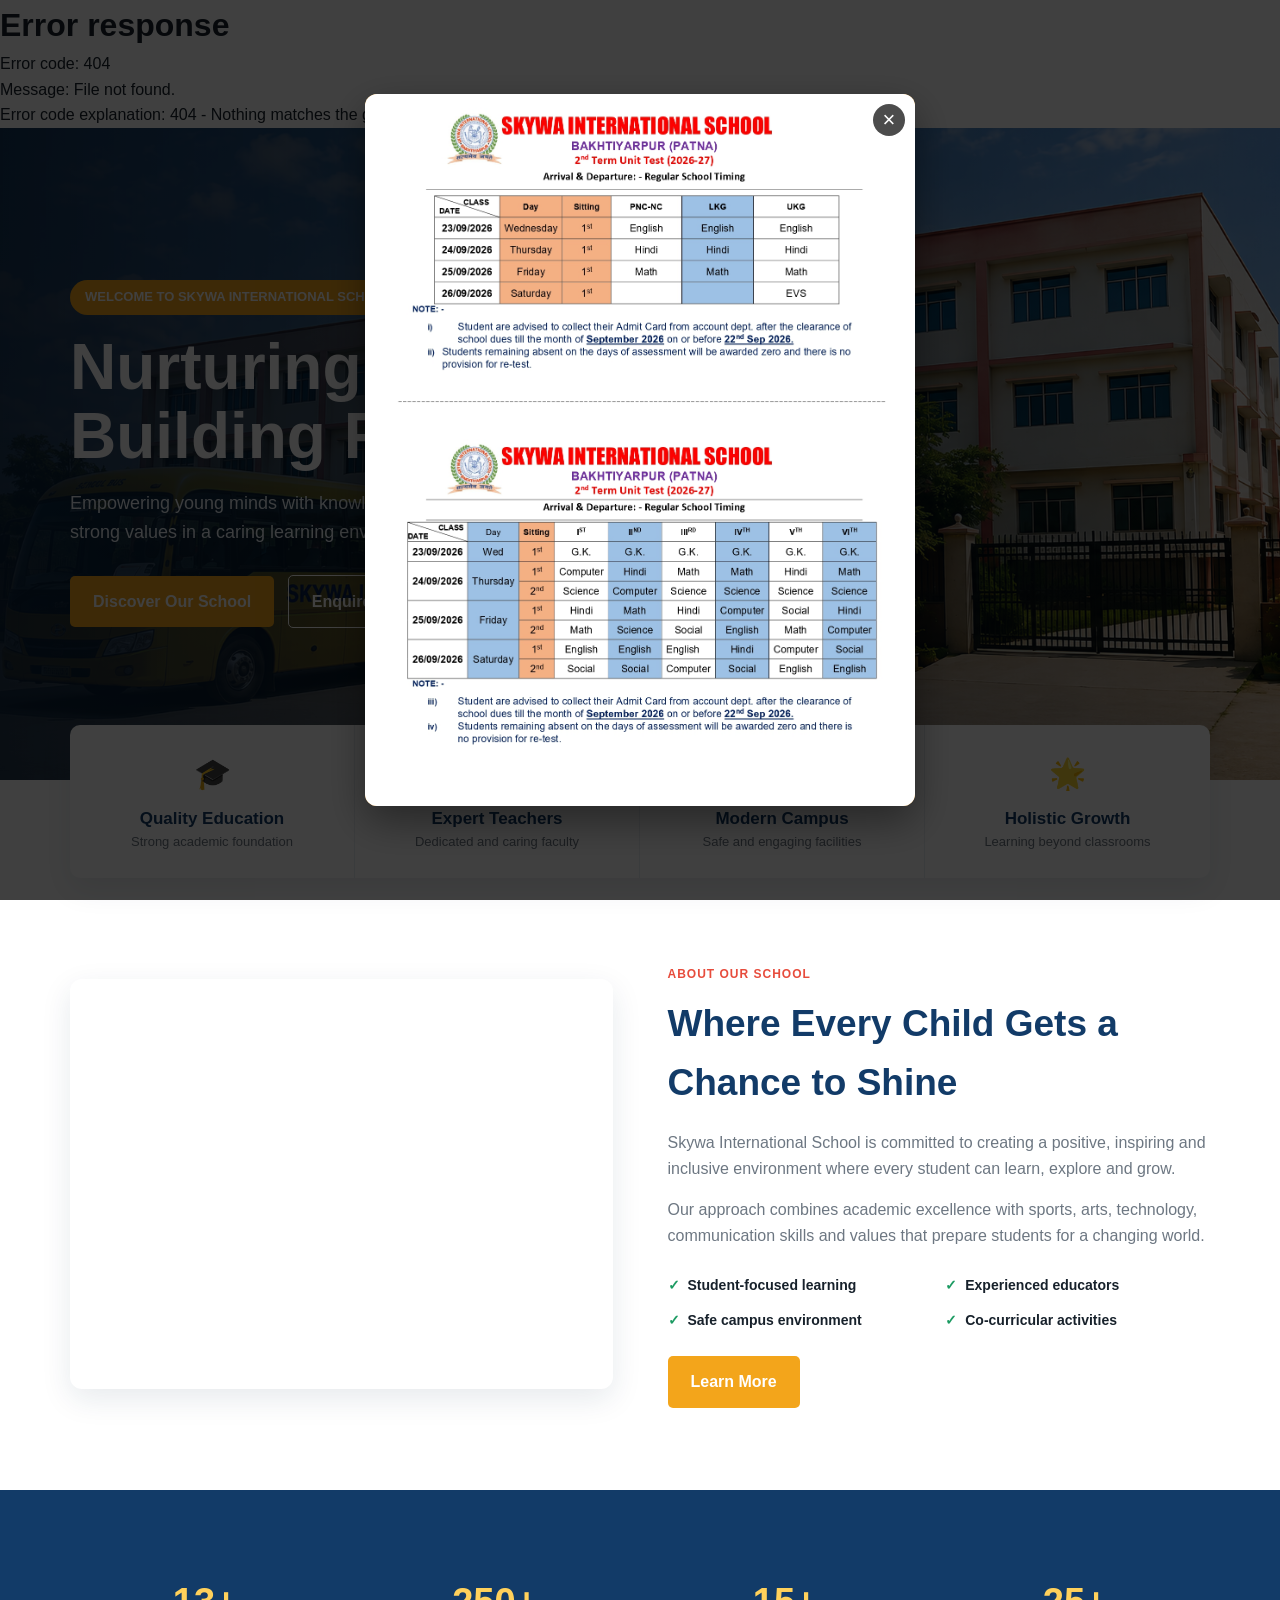
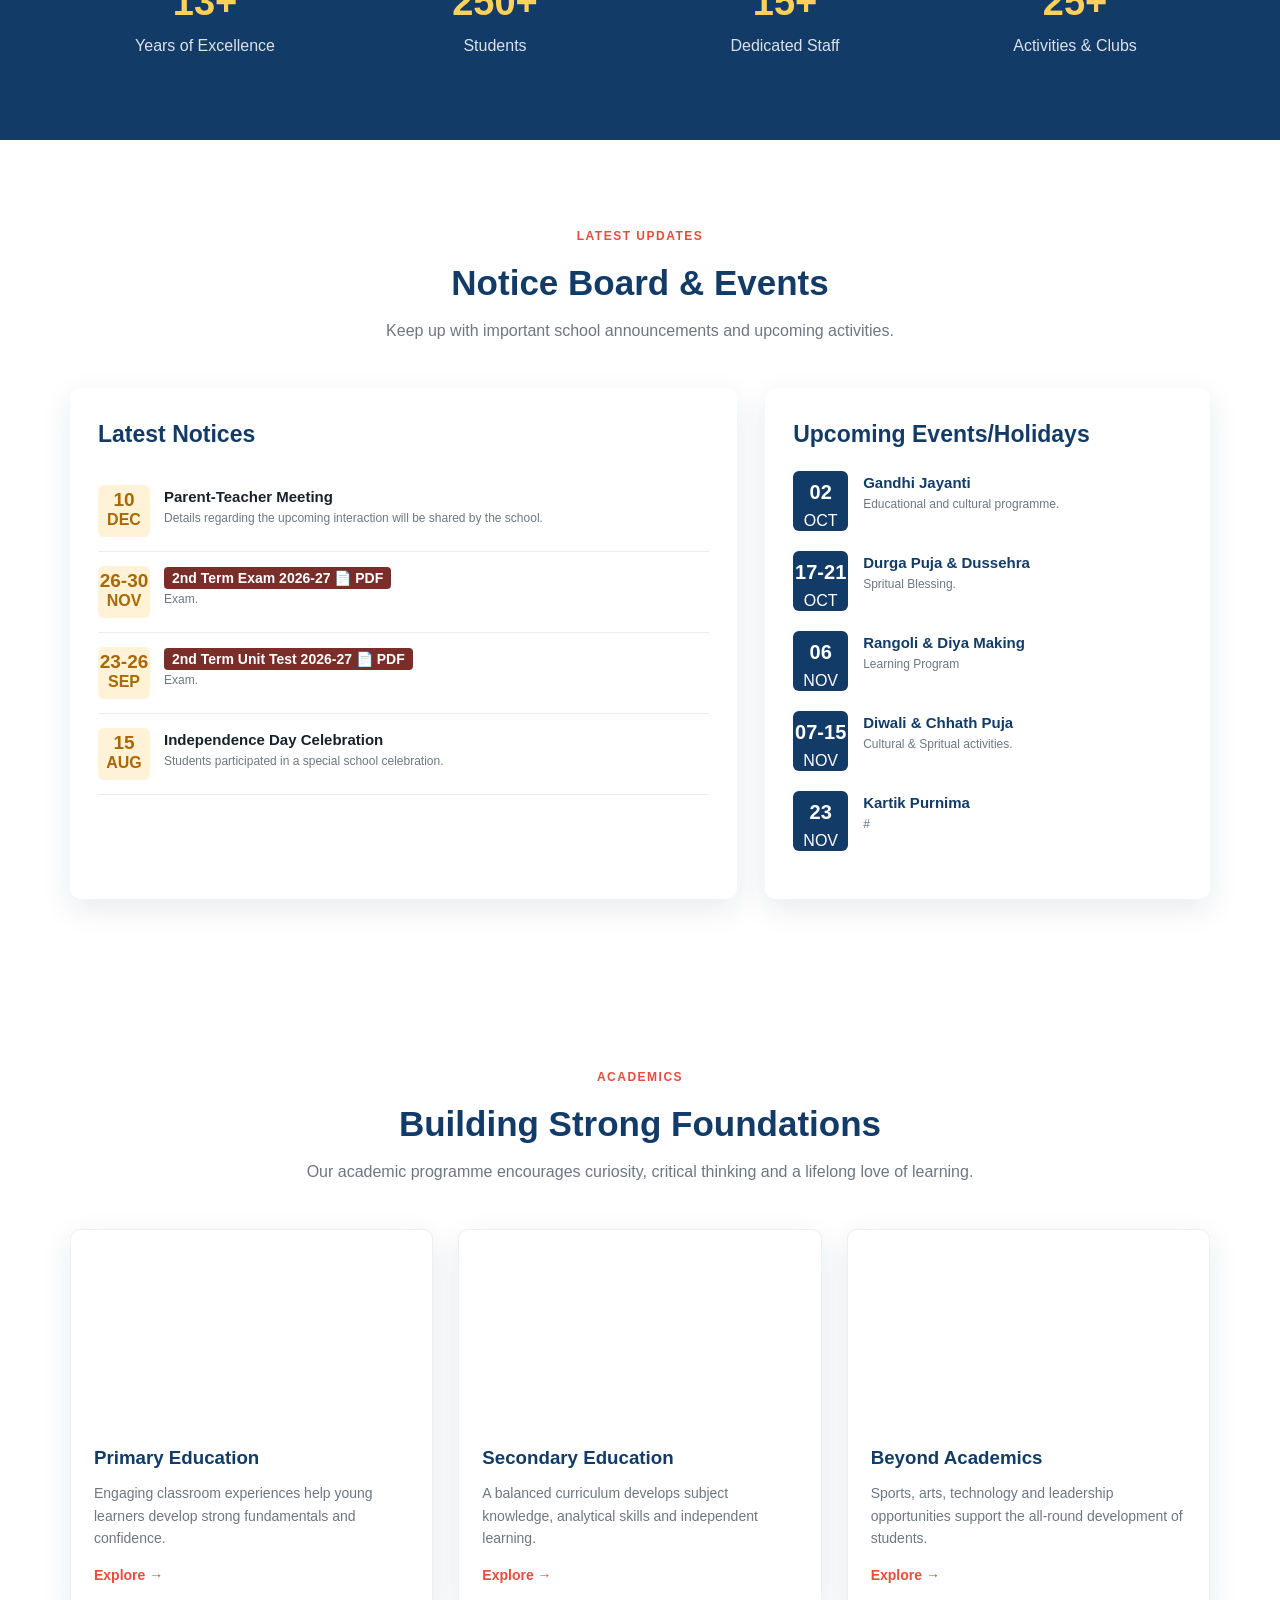
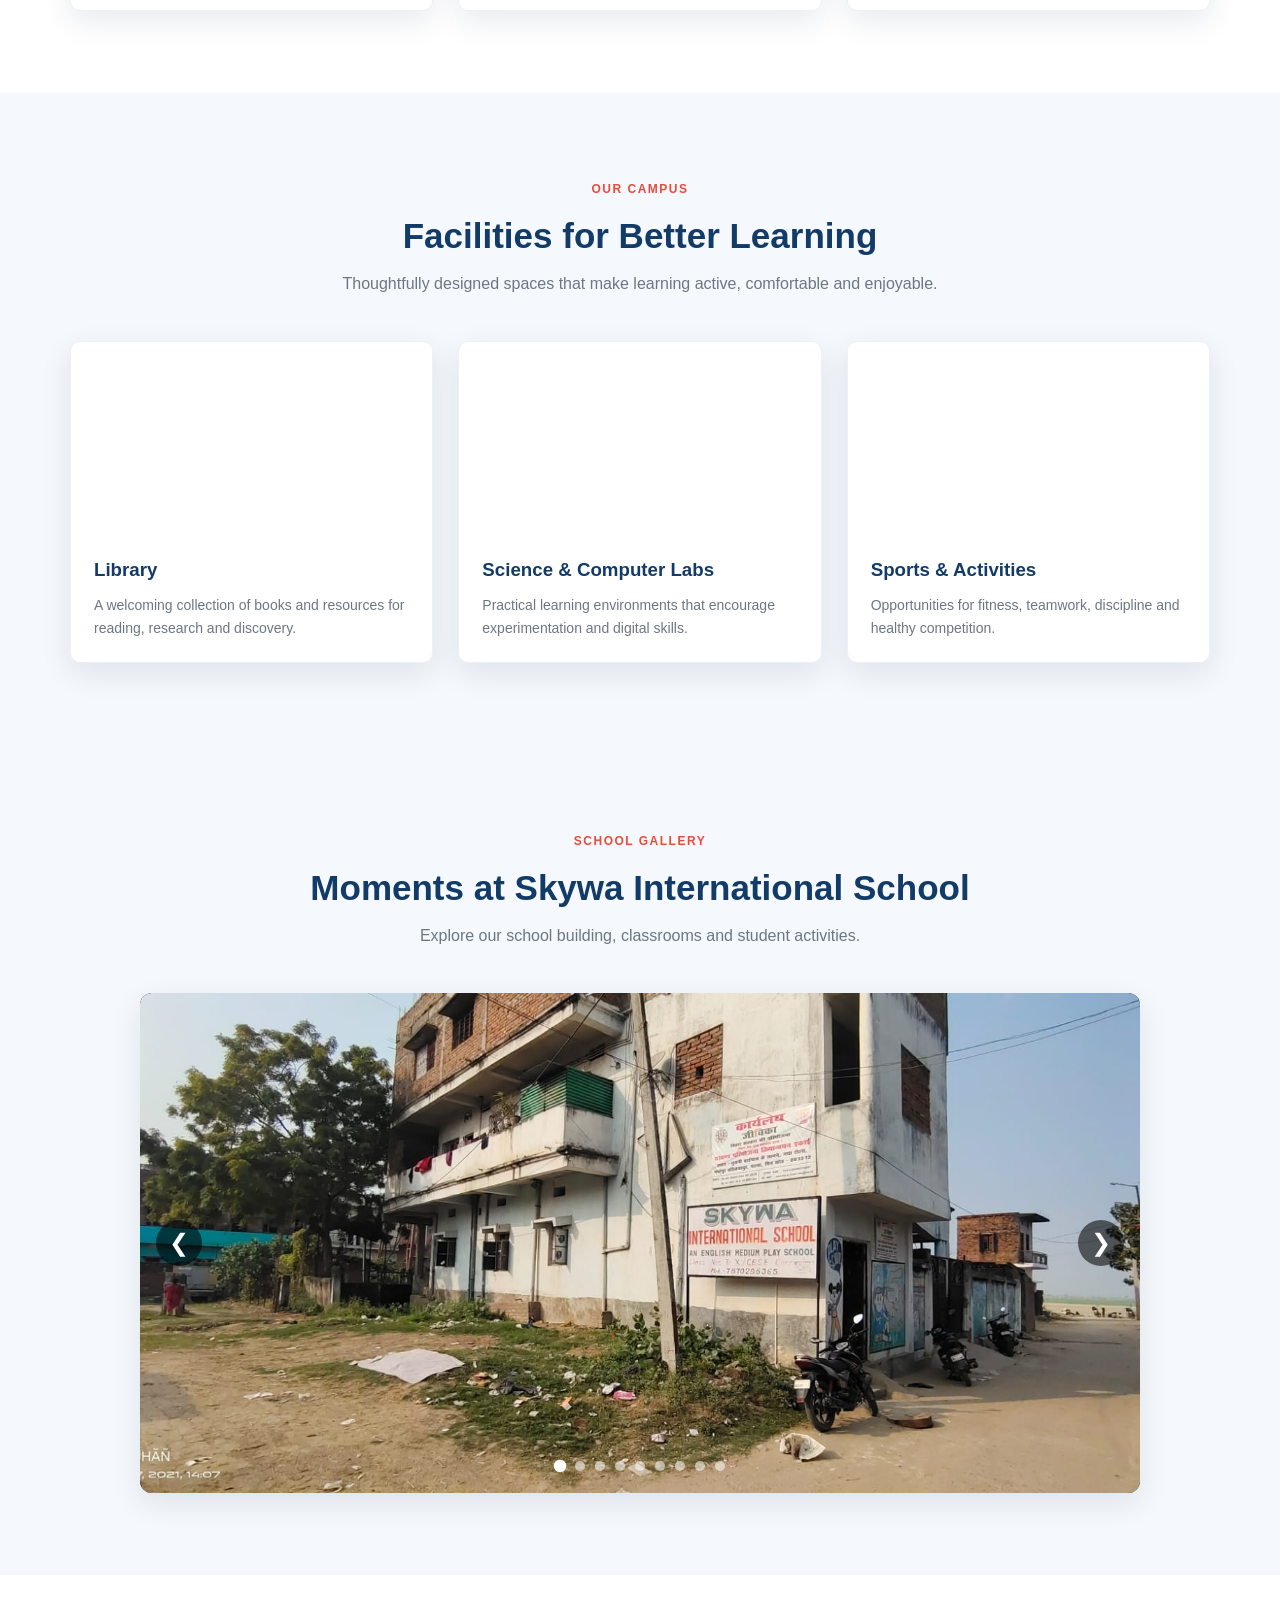
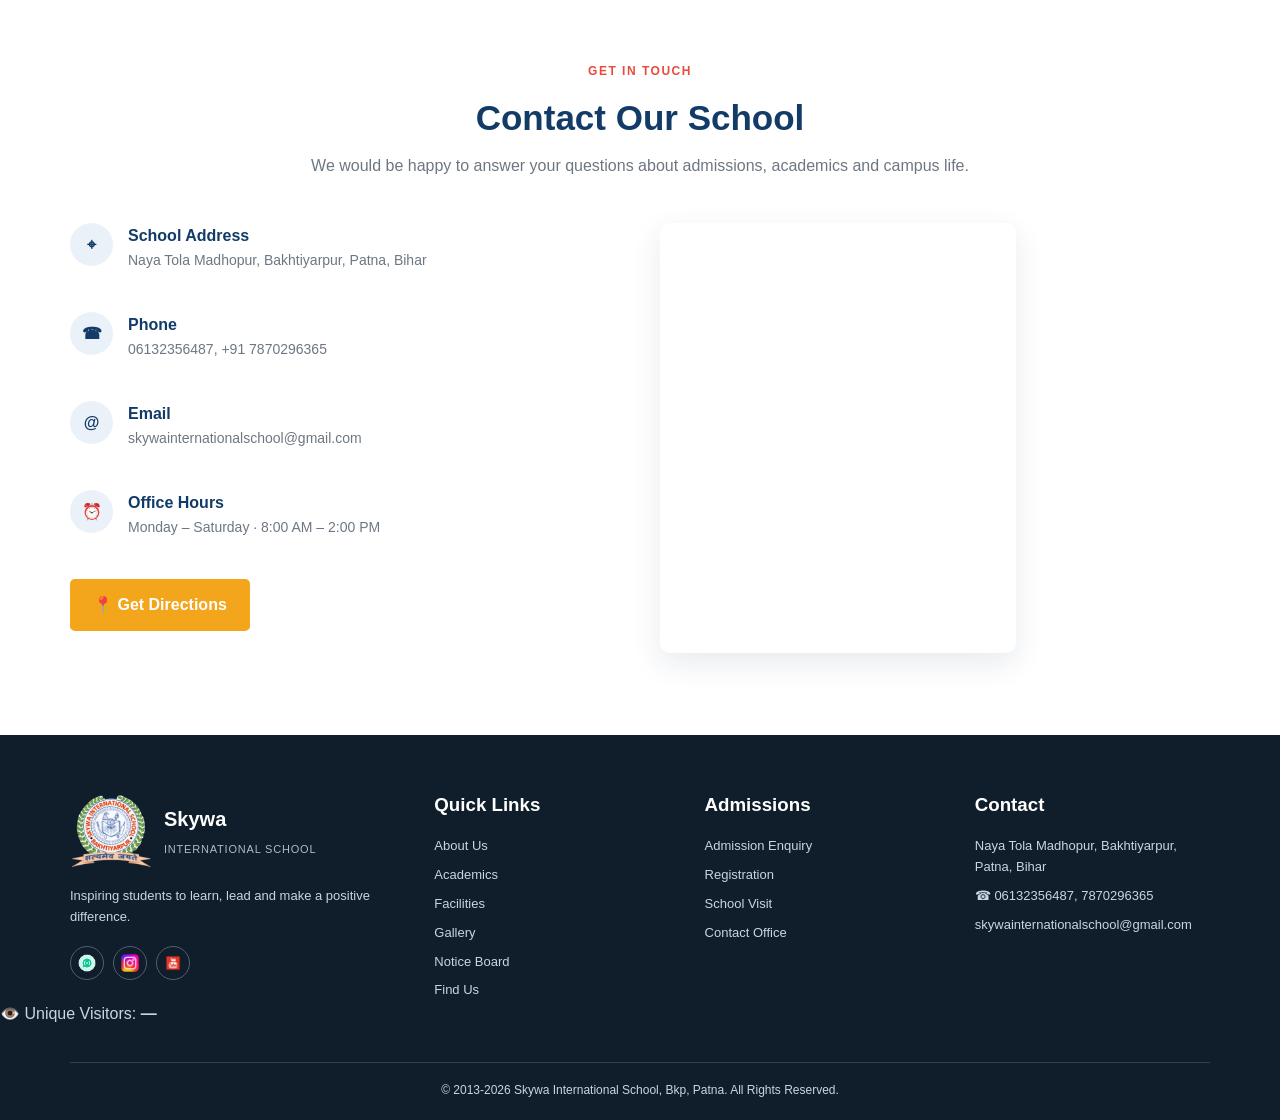
==== commit 86c3b45c: "Remove header from index.html Removed header section from index.html" ====
--- a/index.html
+++ b/index.html
@@ -14,11 +14,8 @@
 </head>
 <body>
 
-  <header>
   <!-- Header will be automatically injected here -->
 <div id="site-header"></div>
-    
-  </header>
 
   <main id="home">
     <section class="hero">
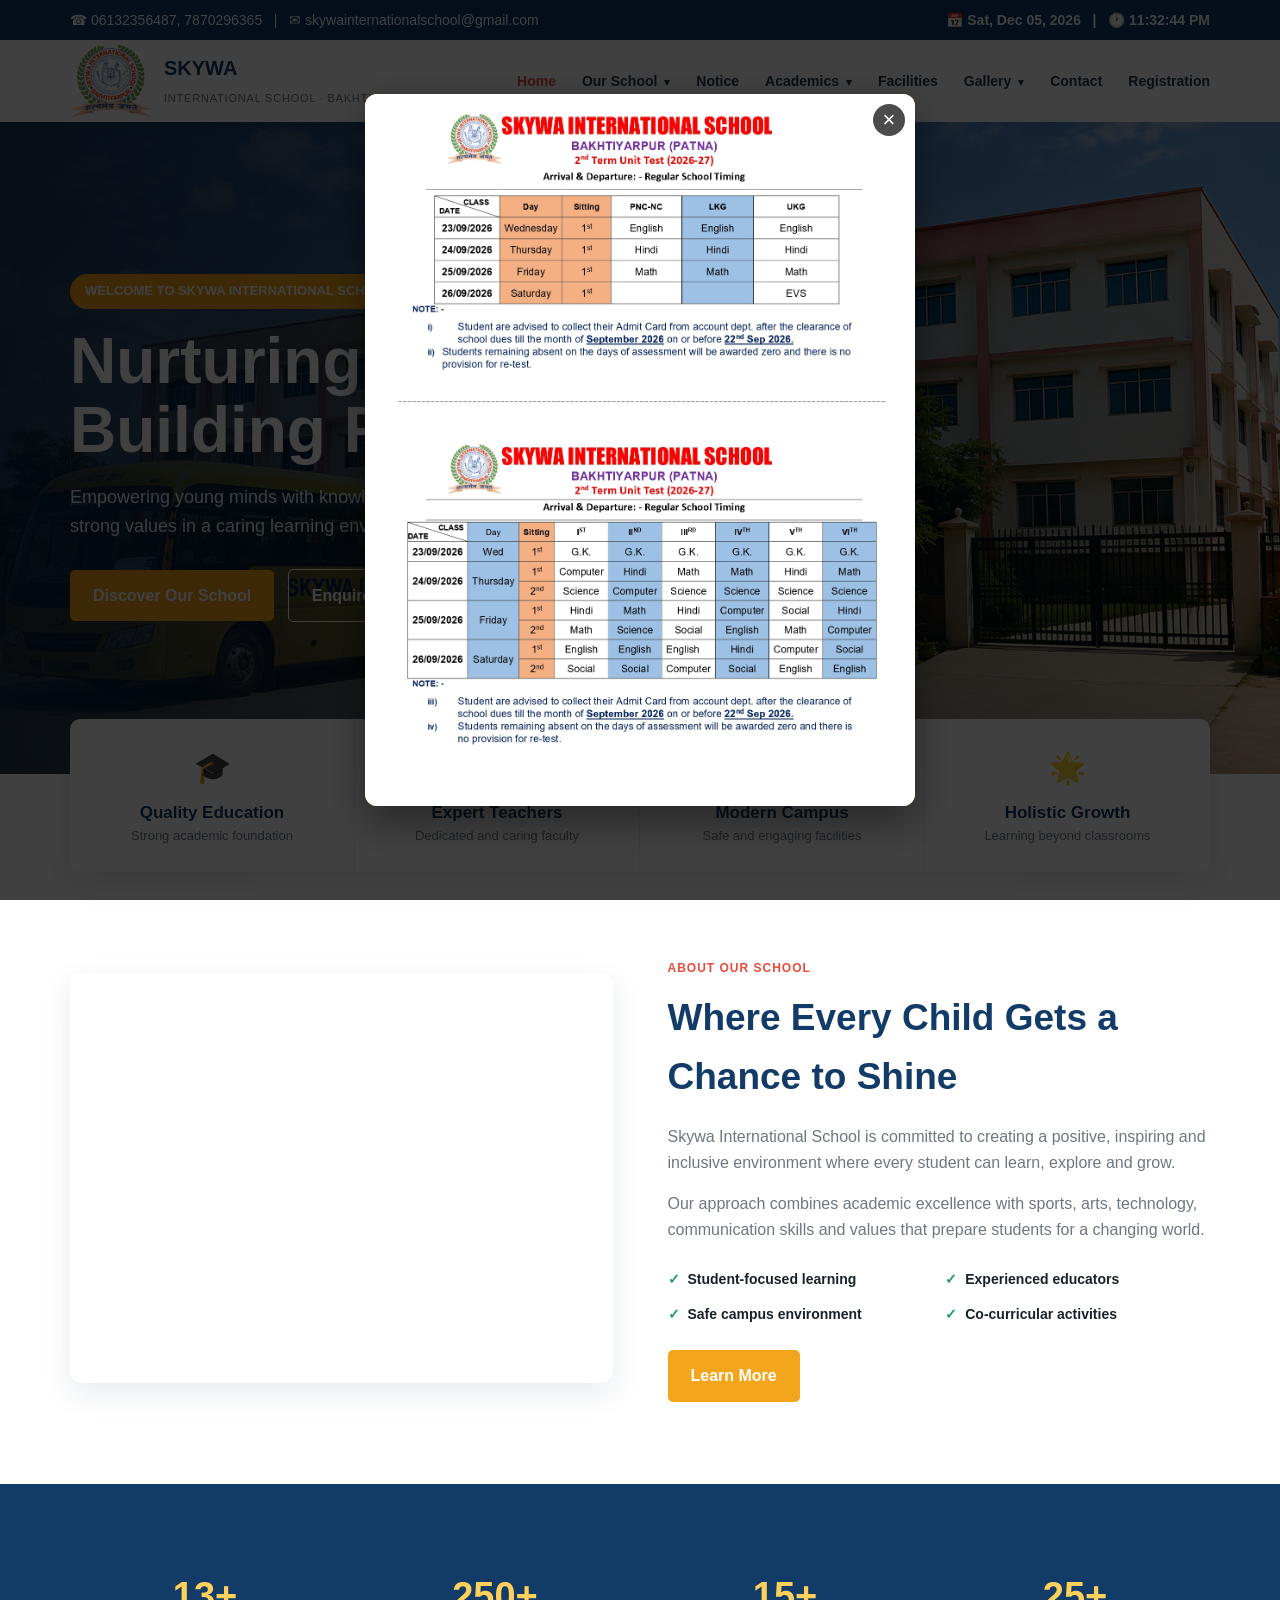
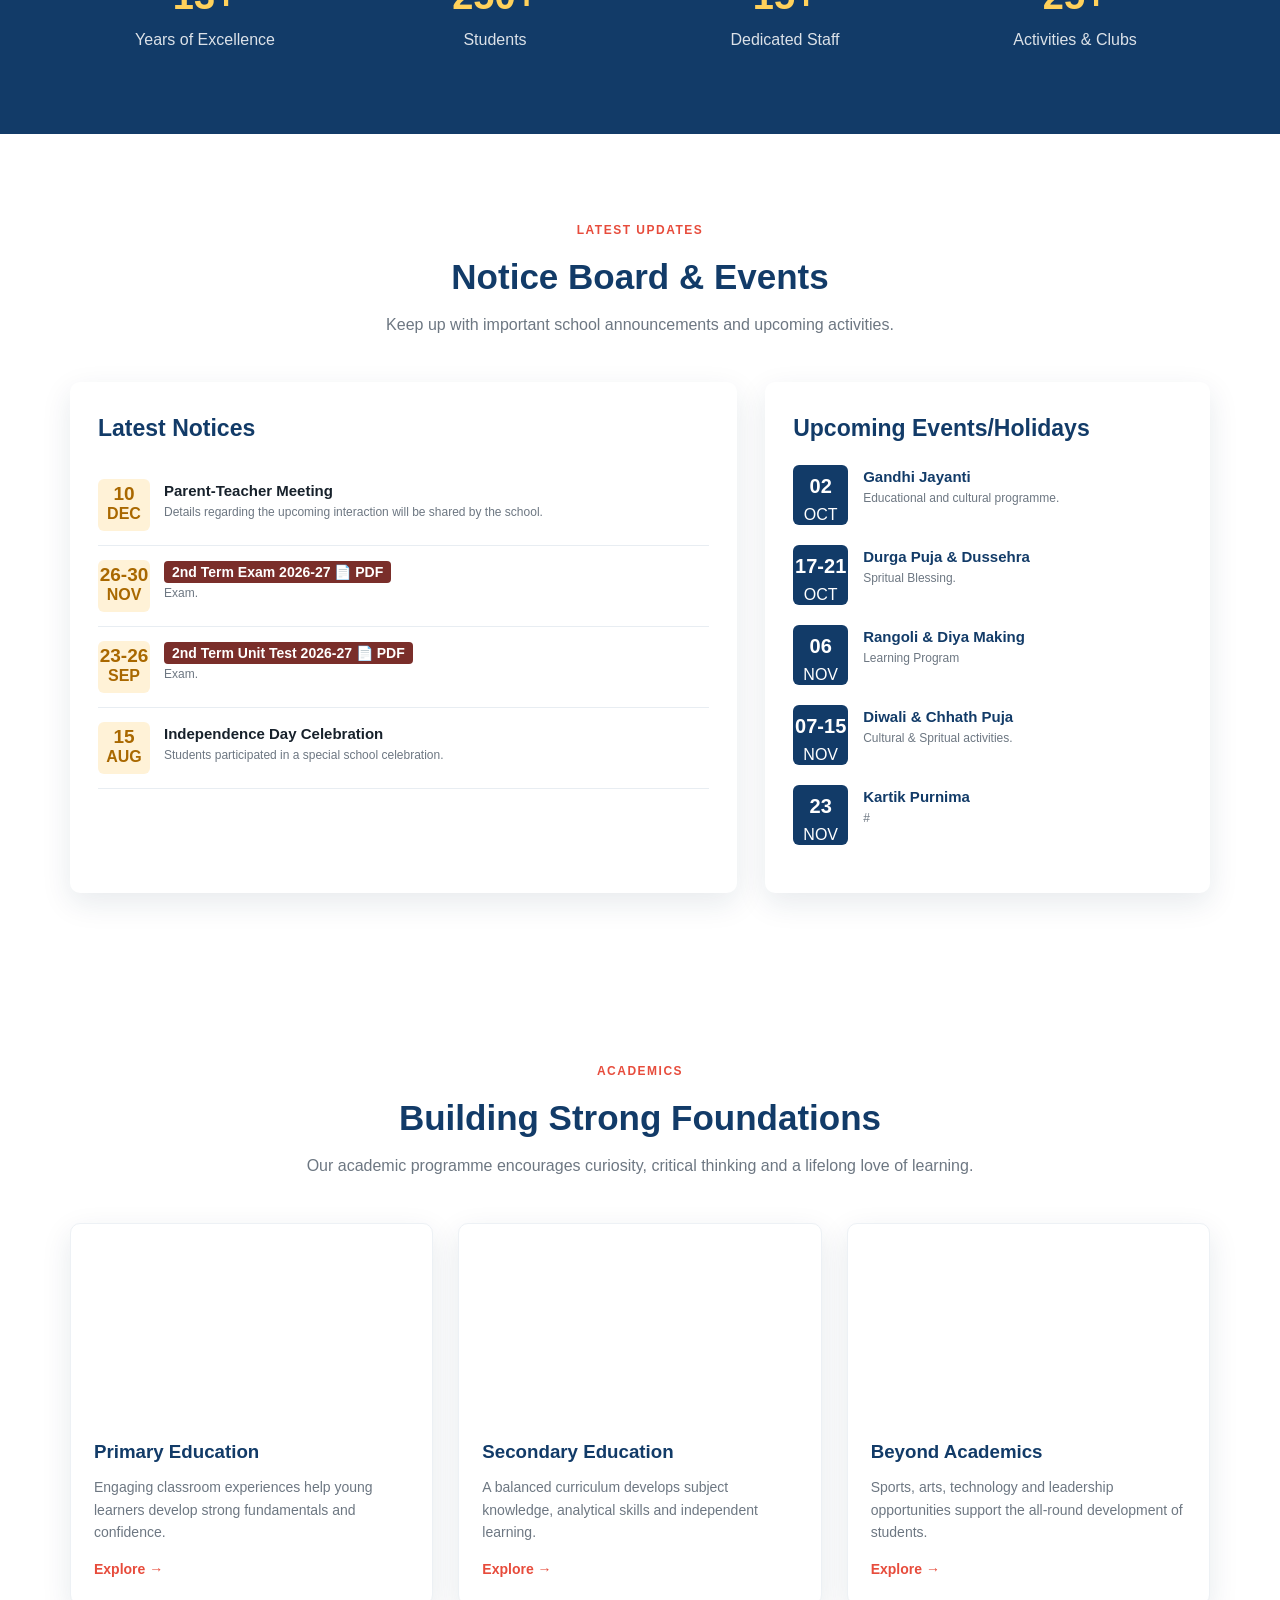
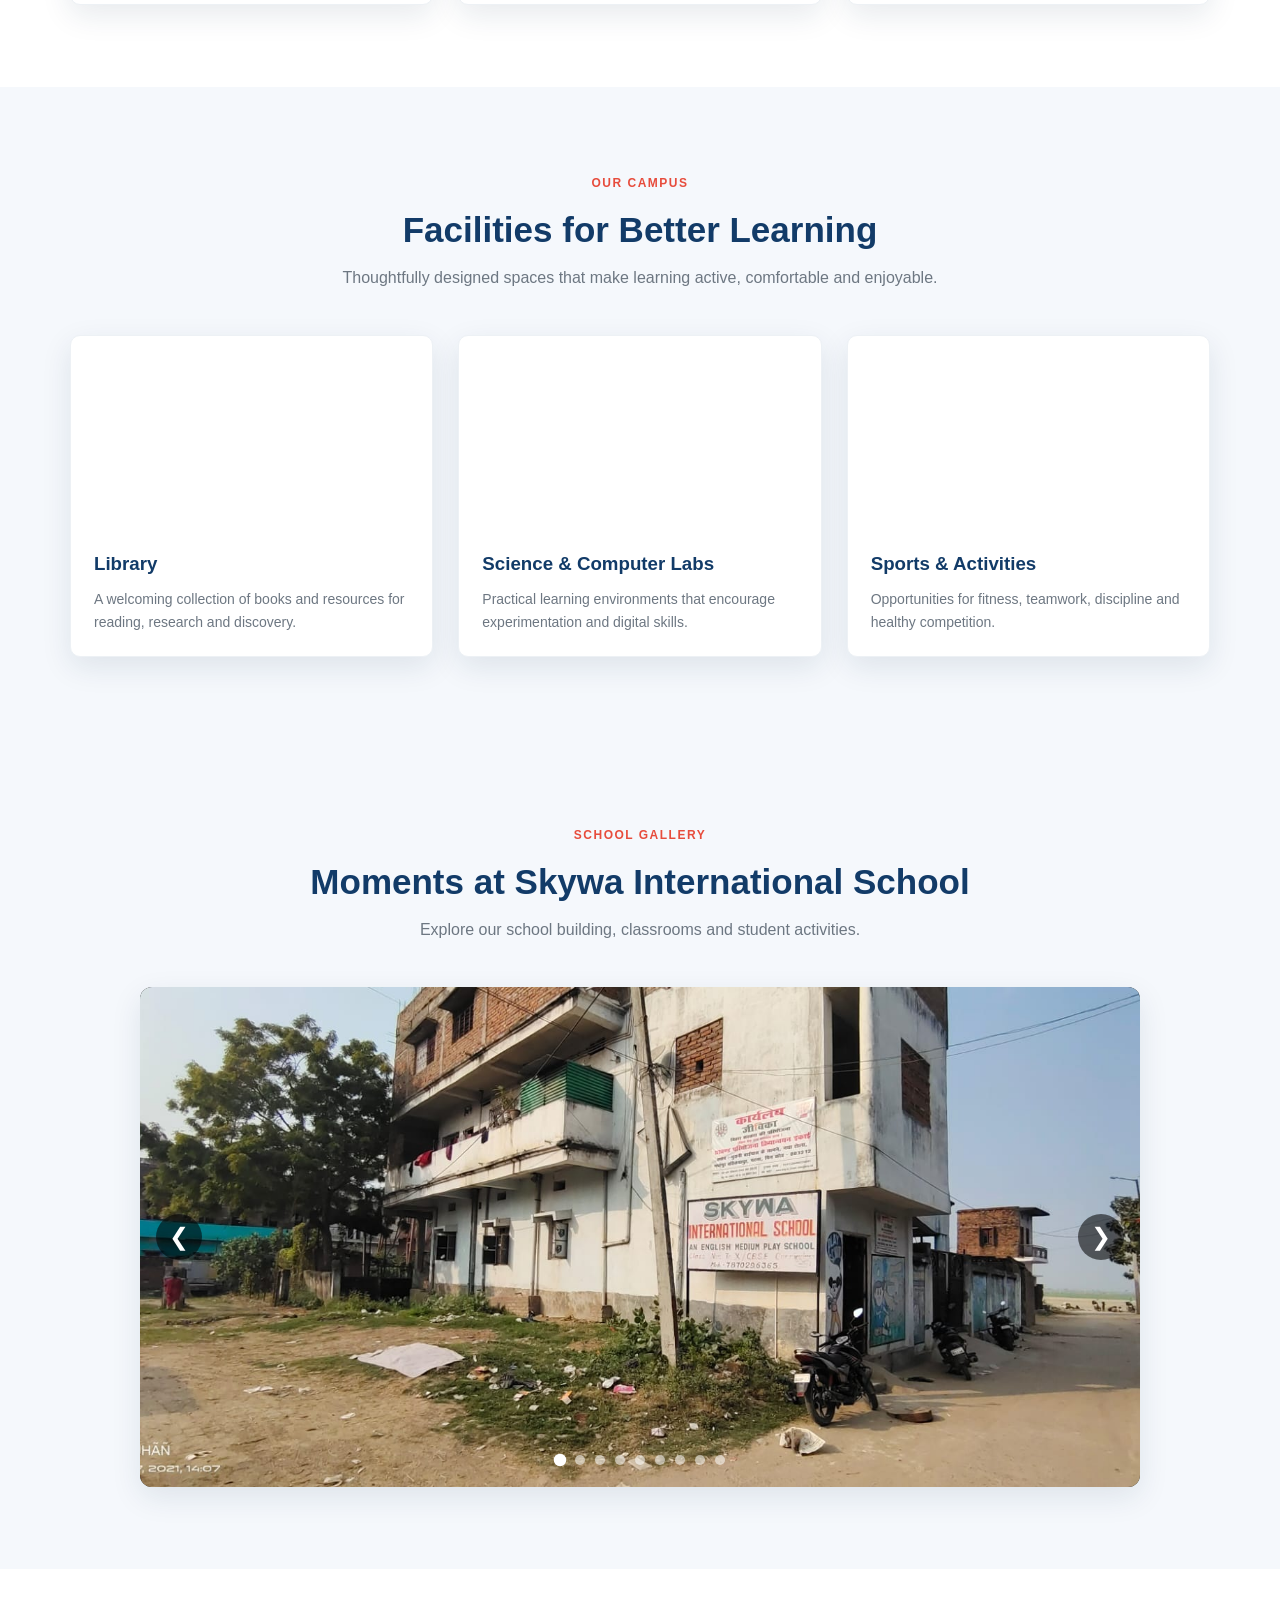
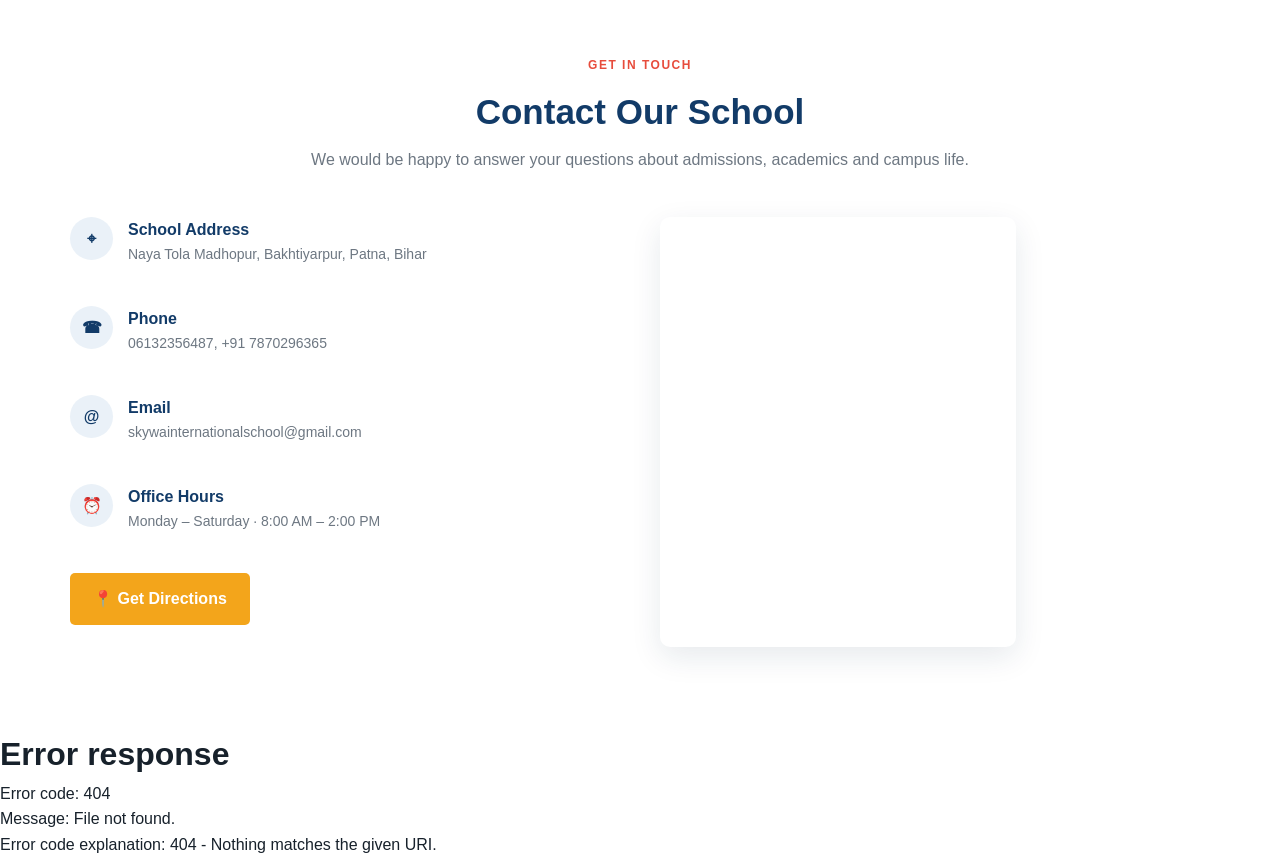
==== commit 149d1f19: "Remove footer and add footer injection placeholder Removed the footer section and added a placeholde" ====
--- a/index.html
+++ b/index.html
@@ -178,39 +178,9 @@
     <img id="lightboxImg" src="" alt="Gallery preview">
   </div>
 
-  <footer class="footer">
-    <div class="container footer-grid">
-      <div>
-        <div class="brand" style="margin-bottom:14px">
-          <img class="school-logo" src="skywa-school-assets/logo.png" alt="Skywa International School Logo">
-          <div><strong style="color:#fff">Skywa</strong><small style="color:#aebbc7">INTERNATIONAL SCHOOL</small></div>
-        </div>
-        <p>Inspiring students to learn, lead and make a positive difference.</p>
-        <div class="social">
-          <a href="https://whatsapp.com/channel/0029Va6OpnW4inonSCvy0i25" target="_blank" rel="noopener noreferrer" aria-label="WhatsApp">
-            <img src="skywa-school-assets/whatsapp.png" alt="WhatsApp">
-          </a>
-          <a href="https://www.instagram.com/skywa_int_school_bkp/reels/" target="_blank" rel="noopener noreferrer" aria-label="Instagram">
-            <img src="skywa-school-assets/instagram.png" alt="Instagram">
-          </a>
-          <a href="https://www.youtube.com/@SkywaInternationalSchool-7413" target="_blank" rel="noopener noreferrer" aria-label="YouTube">
-            <img src="skywa-school-assets/youtube.png" alt="YouTube">
-          </a>
-        </div>
-      </div>
-      <div><h3 class="footer-title">Quick Links</h3><ul><li><a href="#about">About Us</a></li><li><a href="#academics">Academics</a></li><li><a href="#facilities">Facilities</a></li><li><a href="#gallery">Gallery</a></li><li><a href="#notice">Notice Board</a></li><li><a href="#find-us">Find Us</a></li></ul></div>
-      <div><h3 class="footer-title">Admissions</h3><ul><li><a href="#contact">Admission Enquiry</a></li><li><a href="https://ue.schoolearth.org/?lcode=SKYINT/form">Registration</a></li><li><a href="#contact">School Visit</a></li><li><a href="#contact">Contact Office</a></li></ul></div>
-      <div><h3 class="footer-title">Contact</h3><ul><li>Naya Tola Madhopur, Bakhtiyarpur, Patna, Bihar</li><li>☎ <a href="tel:+916132356487">06132356487</a>, <a href="tel:+917870296365">7870296365</a></li><li>skywainternationalschool@gmail.com</li></ul></div>
-    </div>
-    
-    <div class="visitor-counter">
-      👁️ Unique Visitors:
-      <strong id="visitorCount">Loading...</strong>
-    </div>
-
-    <div class="container copyright">© 2013-<span id="year"></span> Skywa International School, Bkp, Patna. All Rights Reserved.</div>
-  </footer>
-
+  <!-- Footer will be automatically injected here -->
+<div id="site-footer"></div>
+  
   <script>
   document.addEventListener('contextmenu', event => event.preventDefault());
 </script>
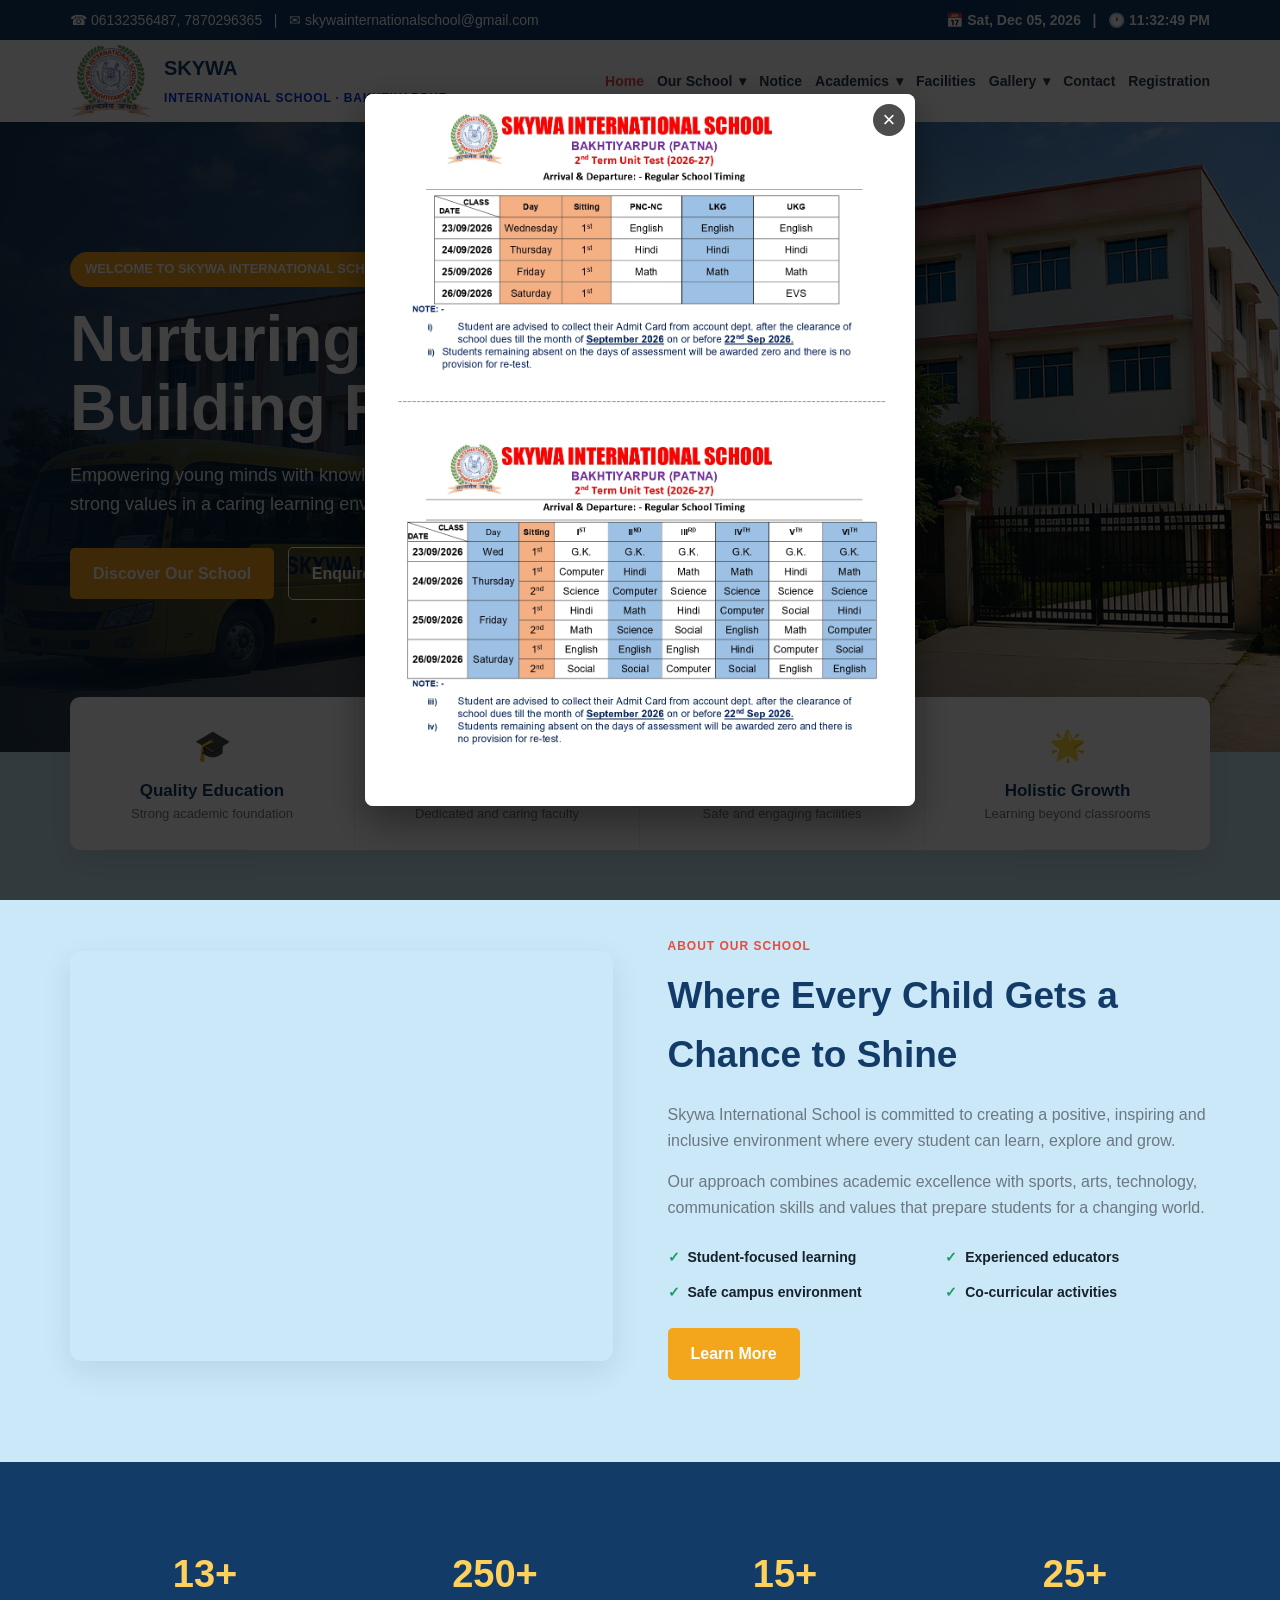
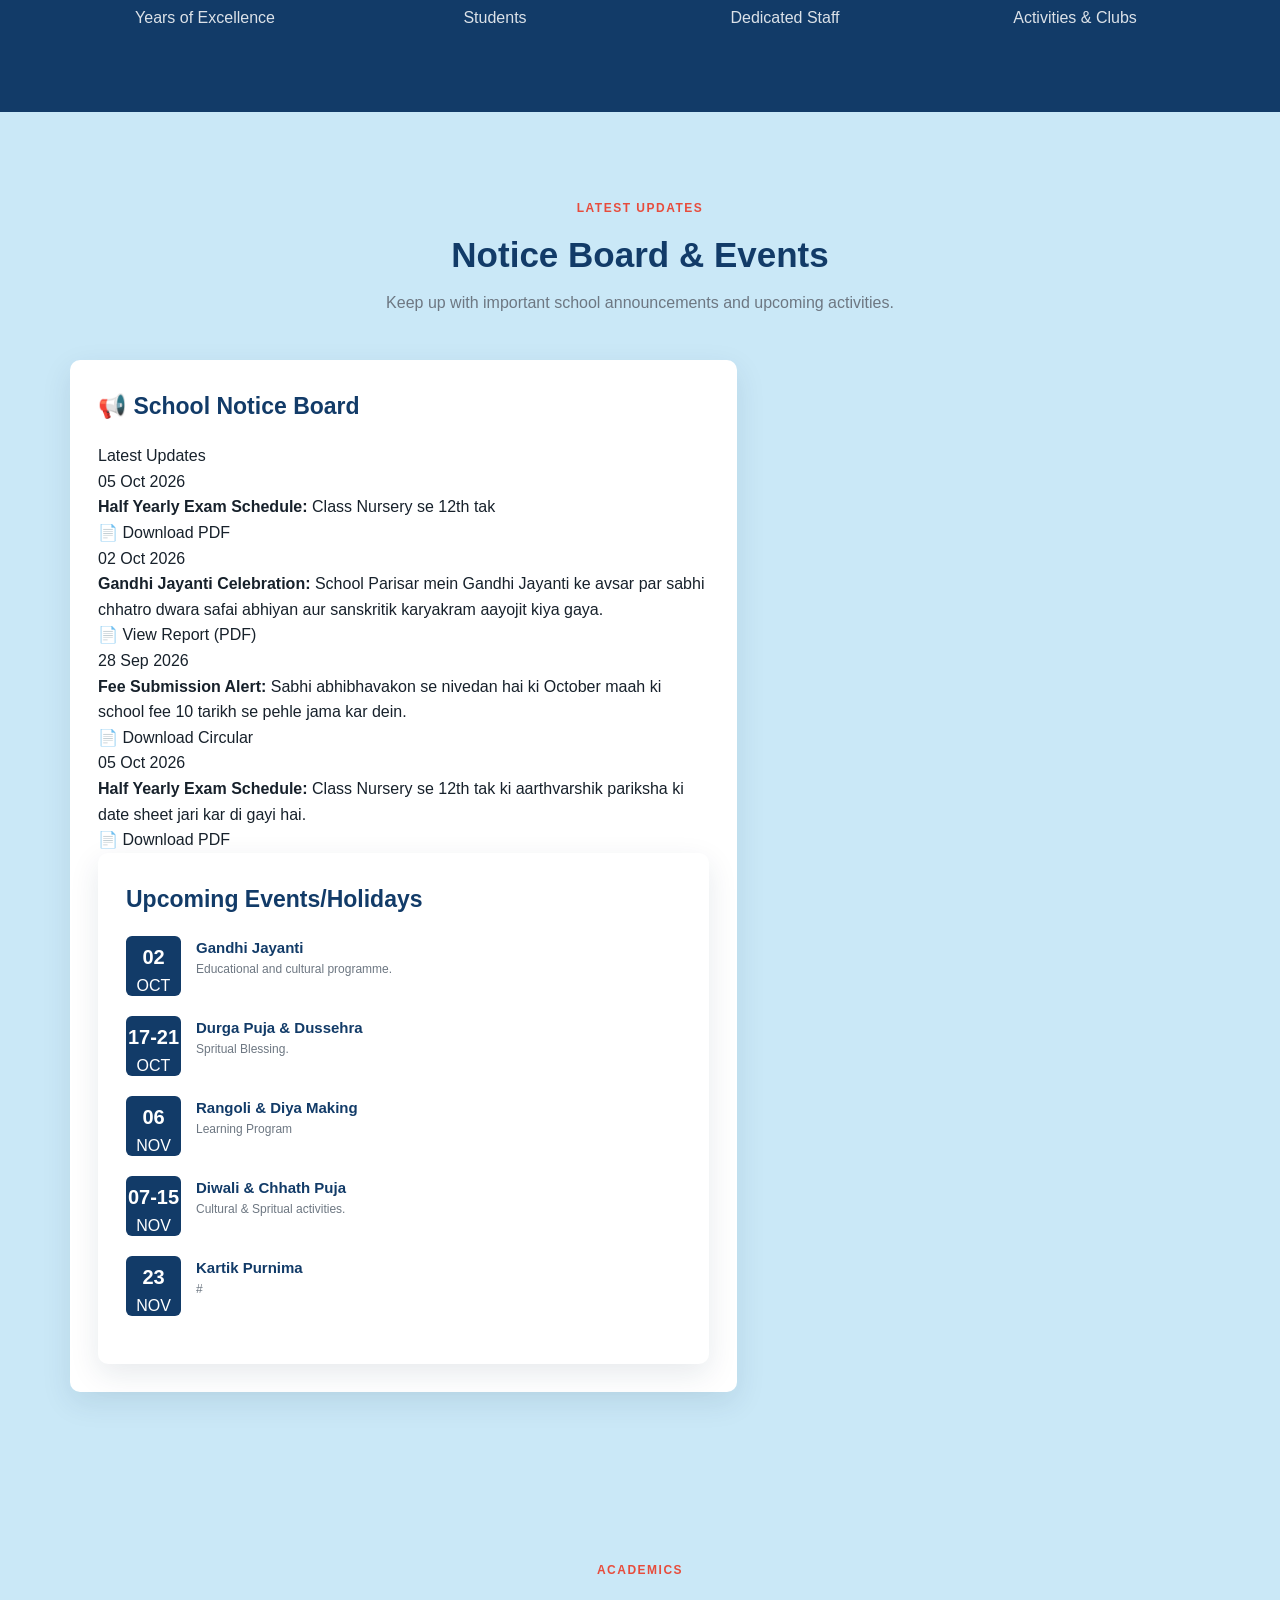
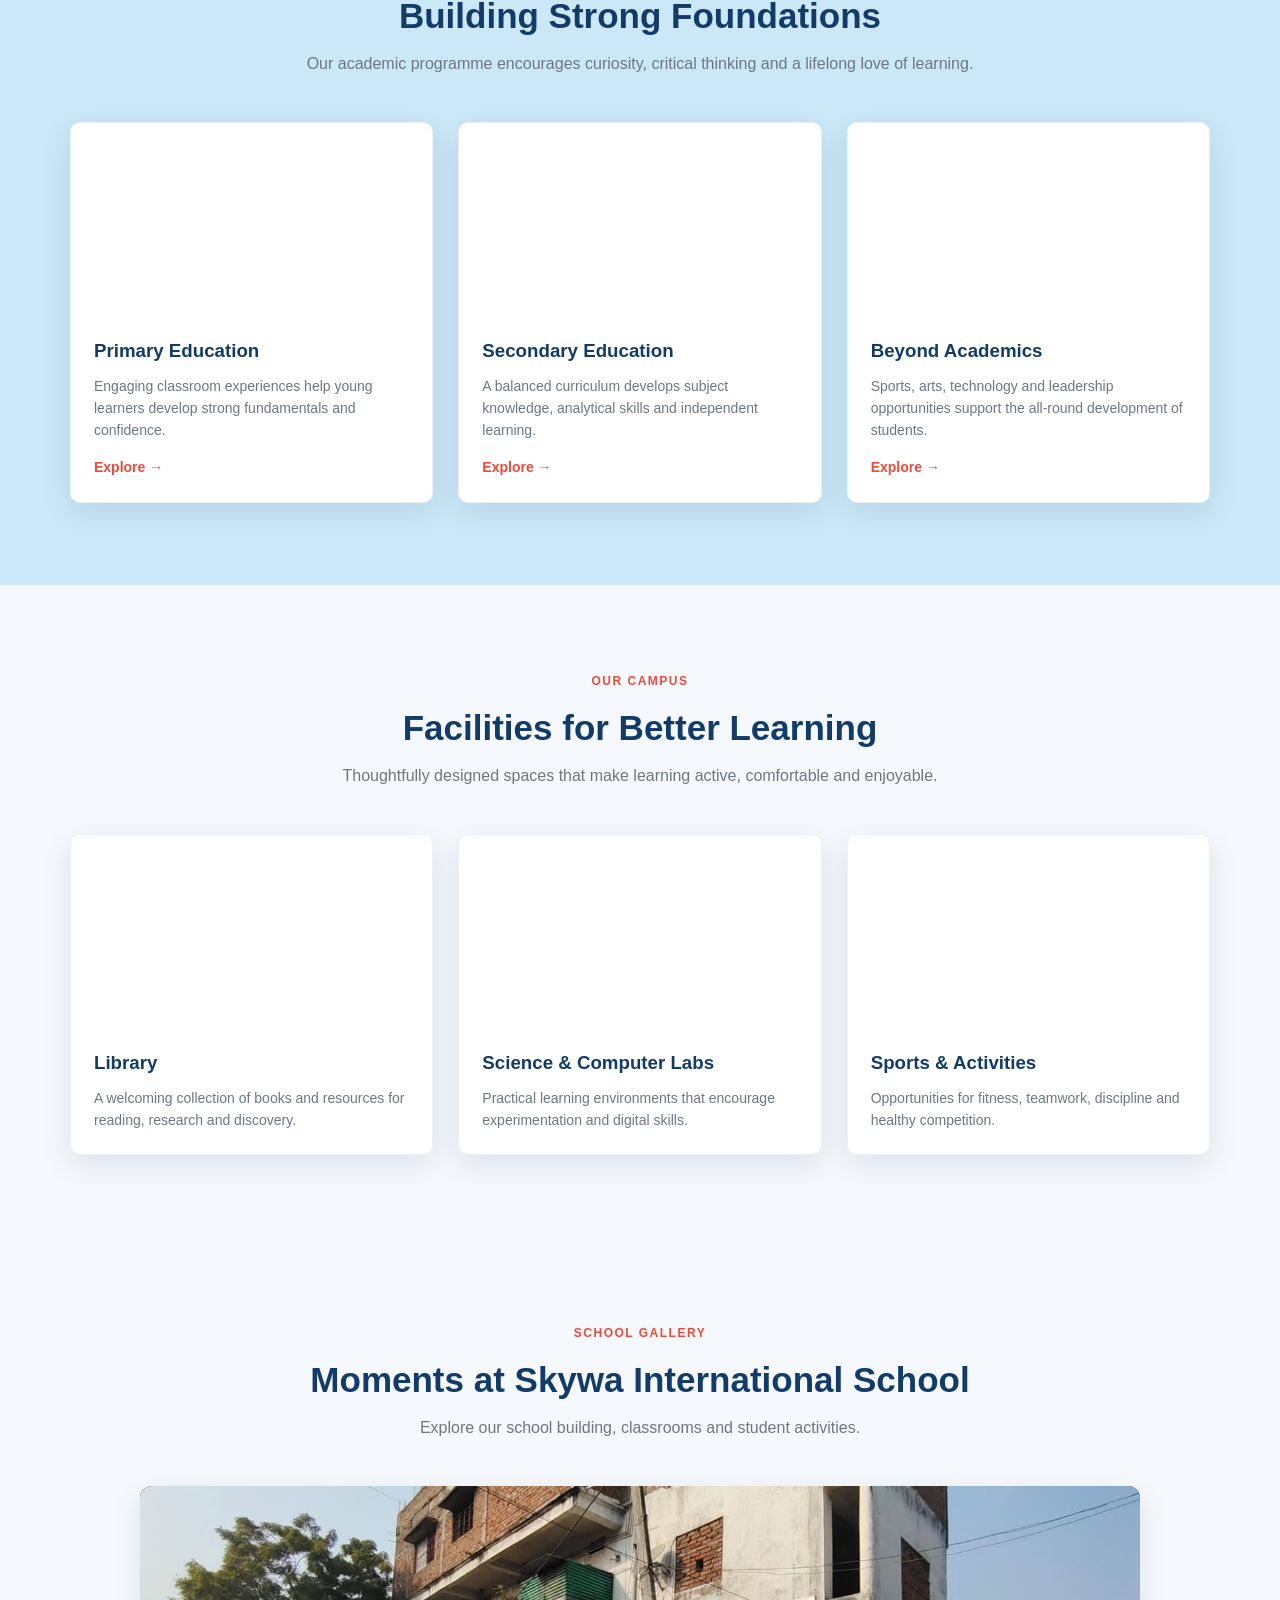
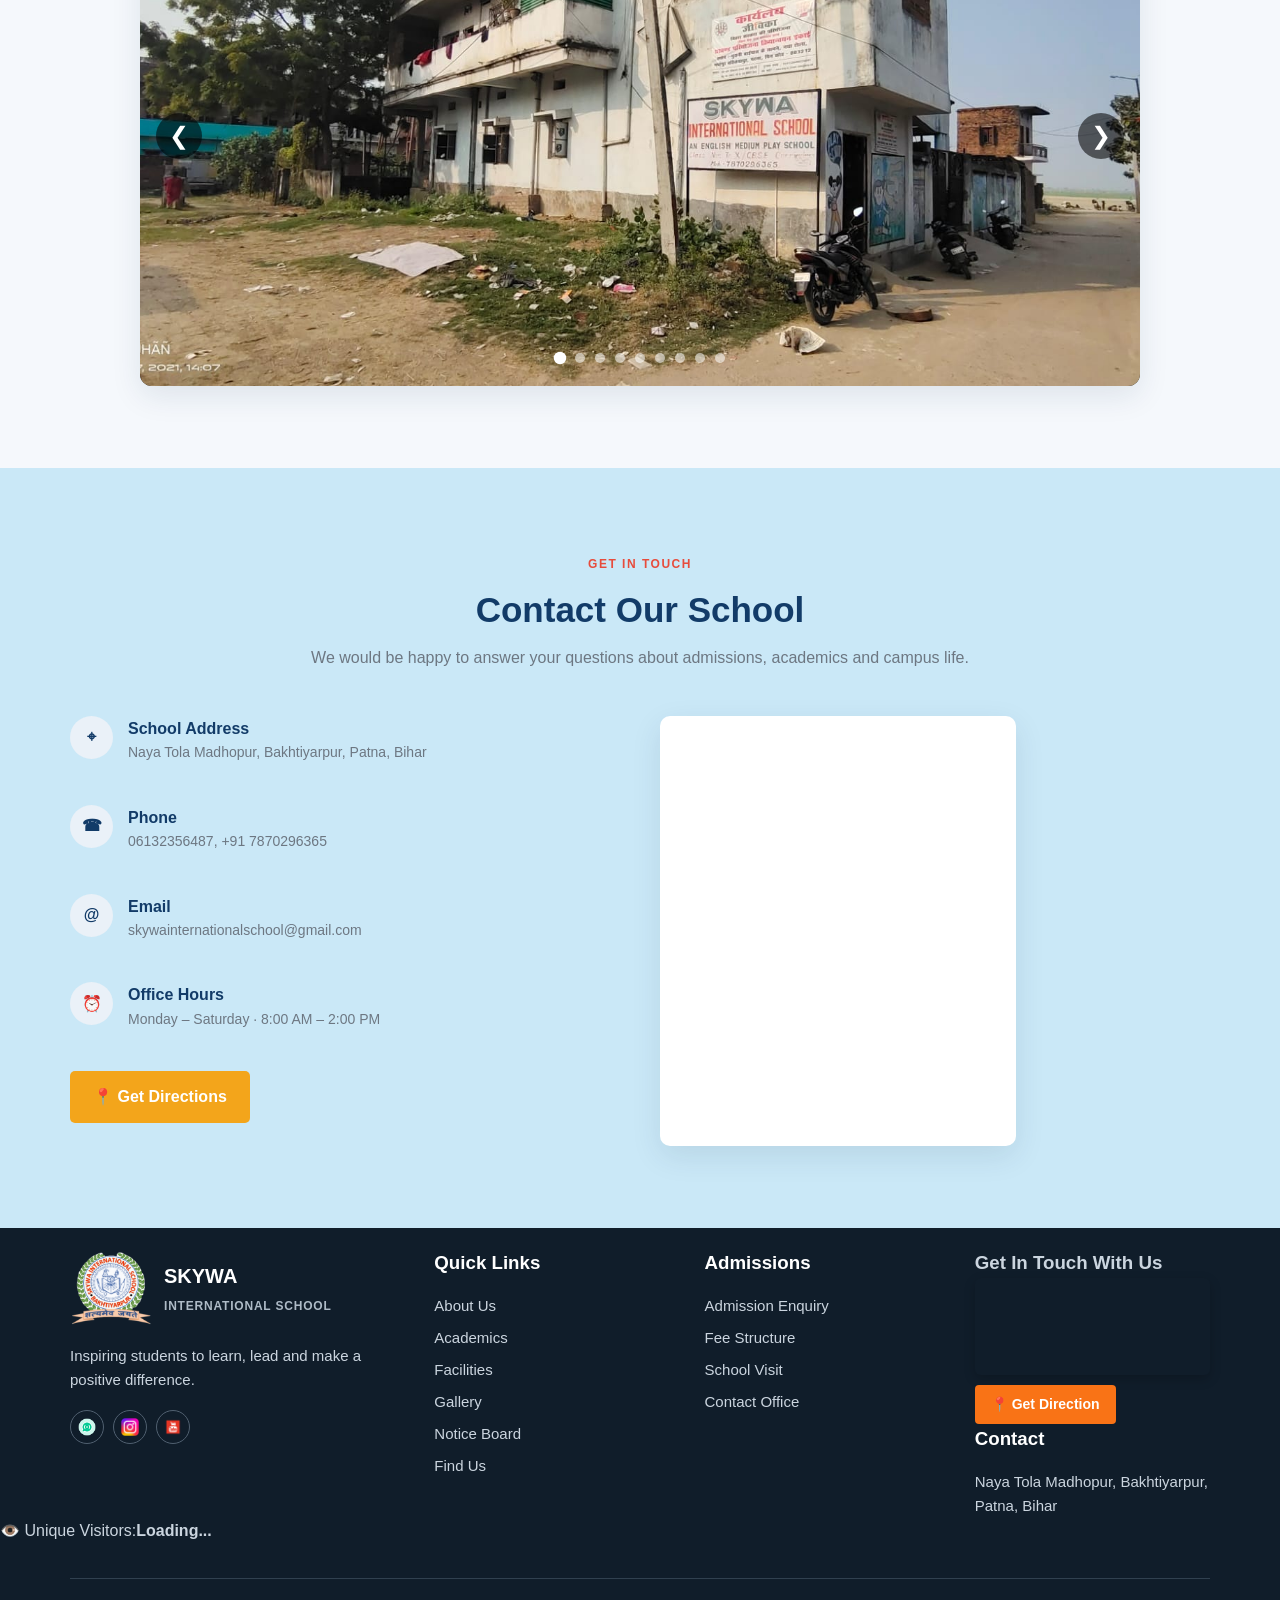
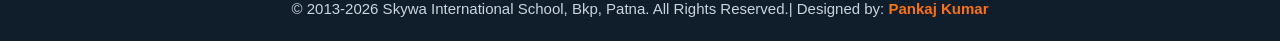
==== commit 8bcaee1b: "Implement scrolling notice board for updates Added a scrolling notice board with recent updates and " ====
--- a/index.html
+++ b/index.html
@@ -72,12 +72,51 @@
         <div class="section-head"><span class="tag">LATEST UPDATES</span><h2>Notice Board & Events</h2><p>Keep up with important school announcements and upcoming activities.</p></div>
         <div class="notice-grid">
           <div class="panel">
-            <h3>Latest Notices</h3>
+ <!-- scrolling notice -->
+            <div class="notice-board-container">
+  <div class="notice-header">
+    <h3>📢 School Notice Board</h3>
+    <span class="live-badge">Latest Updates</span>
+  </div>
+  
+  <div class="notice-scroll-wrapper">
+    <div class="notice-track">
+ <!-- Notice 1 -->
+      <div class="notice-item">
+        <span class="notice-date">05 Oct 2026</span>
+        <p><strong>Half Yearly Exam Schedule:</strong> Class Nursery se 12th tak </p>
+        <a href="pdf/exam-routine.pdf" target="_blank" class="pdf-link">📄 Download PDF</a>
+      </div>
+
+      <!-- Notice 2 -->
+      <div class="notice-item">
+        <span class="notice-date">02 Oct 2026</span>
+        <p><strong>Gandhi Jayanti Celebration:</strong> School Parisar mein Gandhi Jayanti ke avsar par sabhi chhatro dwara safai abhiyan aur sanskritik karyakram aayojit kiya gaya.</p>
+        <a href="pdf/gandhi-jayanti-report.pdf" target="_blank" class="pdf-link">📄 View Report (PDF)</a>
+      </div>
+
+      <!-- Notice 3 -->
+      <div class="notice-item">
+        <span class="notice-date">28 Sep 2026</span>
+        <p><strong>Fee Submission Alert:</strong> Sabhi abhibhavakon se nivedan hai ki October maah ki school fee 10 tarikh se pehle jama kar dein.</p>
+        <a href="pdf/fee-circular.pdf" target="_blank" class="pdf-link">📄 Download Circular</a>
+      </div>
+
+      <!-- Seamless Scrolling ke liye notices ko repeat kiya gaya hai -->
+      <div class="notice-item">
+        <span class="notice-date">05 Oct 2026</span>
+        <p><strong>Half Yearly Exam Schedule:</strong> Class Nursery se 12th tak ki aarthvarshik pariksha ki date sheet jari kar di gayi hai.</p>
+        <a href="pdf/exam-routine.pdf" target="_blank" class="pdf-link">📄 Download PDF</a>
+      </div>
+    </div>
+  </div>
+</div>
+            <!-- <h3>Latest Notices</h3>
             <div class="notice"><div class="date"><b>10</b>DEC</div><div><h4>Parent-Teacher Meeting</h4><p>Details regarding the upcoming interaction will be shared by the school.</p></div></div>
             <div class="notice"><div class="date"><b>26-30</b>NOV</div><div class="notice-title-box"><h4><a href="" target="_blank" class="pdf-link-btn">2nd Term Exam 2026-27 <span class="tag">📄 PDF</span></a></h4><p>Exam.</p></div></div>
             <div class="notice"><div class="date"><b>23-26</b>SEP</div><div class="notice-title-box"><h4><a href="notices/2Unit Test 2026-27.pdf" target="_blank" class="pdf-link-btn">2nd Term Unit Test 2026-27 <span class="tag">📄 PDF</span></a></h4><p>Exam.</p></div></div>
             <div class="notice"><div class="date"><b>15</b>AUG</div><div><h4>Independence Day Celebration</h4><p>Students participated in a special school celebration.</p></div></div>
-          </div>
+          </div> -->
           <div class="panel">
             <h3>Upcoming Events/Holidays</h3>
             <div class="event"><div class="calendar"><b>02</b>OCT</div><div><h4>Gandhi Jayanti</h4><p>Educational and cultural programme.</p></div></div>
--- a/styles.css
+++ b/styles.css
@@ -1,3 +1,18 @@
+header {
+  position: fixed; /* हेडर को स्क्रीन पर फिक्स करने के लिए */
+  top: 0;
+  left: 0;
+  width: 100%;
+  z-index: 9999; /* ताकि यह बाकी कंटेंट के ऊपर दिखाई दे */
+  background: #ffffff; /* पीछे का कंटेंट हेडर के नीचे छिप जाए, इसलिए बैकग्राउंड रंग दें */
+  box-shadow: 0 2px 10px rgba(0, 0, 0, 0.08); /* हल्का शैडो इफ़ेक्ट */
+}
+
+/* चूंकि हेडर फिक्स हो चुका है, इसलिए बॉडी पर ऊपर से पैडिंग दें ताकि पेज का पहला कंटेंट हेडर के पीछे न छिपे */
+body {
+  padding-top: 100px; /* आपके हेडर की ऊंचाई के हिसाब से इसे कम या ज्यादा कर सकते हैं */
+}
+
 :root {
   --primary: #123b68;
   --secondary: #f3a51b;
@@ -23,7 +38,7 @@
   font-family: Arial, Helvetica, sans-serif;
   color: var(--dark);
   line-height: 1.6;
-  background: #fff;
+  background: #cae8f7;
 }
 
 a {
@@ -104,15 +119,16 @@
 }
 
 .brand small {
-  color: var(--muted);
-  font-size: 11px;
+  color: #0231e3;
+  font-size: 12px;
+  font-weight: 600;
   letter-spacing: 0.8px;
 }
 
 nav ul {
   display: flex;
   list-style: none;
-  gap: 26px;
+  gap: 13px;
   align-items: center;
 }
 
@@ -742,7 +758,7 @@
 footer {
   background: #101d2a;
   color: #cbd5df;
-  padding: 55px 0 20px;
+  padding: 20px 0 20px;
 }
 
 .footer-grid {
@@ -758,7 +774,7 @@
 
 .footer p,
 .footer li {
-  font-size: 13px;
+  font-size: 15px;
 }
 
 .footer ul {
@@ -791,7 +807,7 @@
   margin-top: 35px;
   padding-top: 18px;
   text-align: center;
-  font-size: 12px;
+  font-size: 15px;
 }
 
 .find-us-grid {
@@ -1007,7 +1023,7 @@
   display: flex;
   align-items: center;
   justify-content: center;
-  z-index: 4000;
+  z-index: 100000;
   opacity: 0;
   visibility: hidden;
   transition: opacity 0.3s ease, visibility 0.3s ease;
@@ -1024,7 +1040,7 @@
   max-width: 550px;
   width: 100%;
   background: #FFB343;
-  border-radius: 12px;
+  border-radius: 8px;
   overflow: hidden;
   box-shadow: 0 15px 40px rgba(0, 0, 0, 0.4);
   transform: scale(0.8);
@@ -1039,7 +1055,7 @@
   display: block;
   width: 100%;
   max-height: 95vh; /* Limits image height to 85% of viewport height */
-  object-fit: contain;
+  object-fit: fill;
 }
 
 .popup-close {
@@ -1068,7 +1084,7 @@
 }
 
 .dropdown-toggle .arrow {
-  font-size: 11px;
+  font-size: 14px;
   margin-left: 3px;
   display: inline-block;
   transition: transform 0.2s ease;
@@ -1182,7 +1198,6 @@
   /* Add dropdown indicator arrows to match the reference */
   nav ul#menu li.dropdown > a::after,
   nav ul#menu li:has(.dropdown-menu) > a::after {
-    content: "⌄";
     font-size: 16px;
     font-weight: bold;
   }
@@ -1395,11 +1410,11 @@
     display: none;
     flex-direction: column;
     position: absolute;
-    top: 100%;
+    top: 50%;
     left: 0;
     right: 0;
     width: 100%;
-    background-color: #ffffff;
+    background-color: #09f1ea;
     box-shadow: 0 10px 15px rgba(0, 0, 0, 0.1);
     border-top: 1px solid #e2e8f0;
     padding: 10px 0;
@@ -1436,3 +1451,187 @@
     flex-direction: row;
   }
 }
+/* Reference Footer Styling matching Green Theme */
+.footer-ref {
+  background-color: #0d6efd; /* Fallback blue, or use deep school green if preferred, e.g. #0f6838 */
+  background: linear-gradient(135deg, #0f6838 0%, #0a4d28 100%);
+  color: #ffffff;
+  font-family: inherit;
+  margin-top: 40px;
+}
+
+.footer-top-banner {
+  border-bottom: 1px solid rgba(255, 255, 255, 0.2);
+  padding: 25px 0;
+}
+
+.footer-banner-content {
+  display: flex;
+  align-items: center;
+  justify-content: space-between;
+  flex-wrap: wrap;
+  gap: 20px;
+}
+
+.footer-logo-area {
+  display: flex;
+  align-items: center;
+  gap: 12px;
+}
+
+.footer-logo-area img {
+  width: 50px;
+  height: 50px;
+  object-fit: contain;
+}
+
+.footer-motto-text {
+  max-width: 750px;
+  font-size: 14px;
+  line-height: 1.6;
+  color: #e2e8f0;
+}
+
+.footer-main-grid {
+  display: grid;
+  grid-template-columns: 1.2fr 1fr 1fr 1fr;
+  gap: 30px;
+  padding: 40px 20px;
+}
+
+.footer-col-left h3, .footer-col-links h3 {
+  font-size: 18px;
+  margin-bottom: 18px;
+  font-weight: 700;
+  color: #ffffff;
+  border-bottom: 2px solid rgba(255,255,255,0.15);
+  padding-bottom: 8px;
+}
+
+.footer-map-box {
+  border-radius: 6px;
+  overflow: hidden;
+  box-shadow: 0 4px 12px rgba(0,0,0,0.2);
+}
+
+.btn-get-direction {
+  display: inline-block;
+  background-color: #f97316; /* Orange button matching reference */
+  color: #ffffff;
+  padding: 8px 16px;
+  border-radius: 4px;
+  font-weight: 600;
+  text-decoration: none;
+  font-size: 14px;
+  transition: background 0.2s;
+}
+
+.btn-get-direction:hover {
+  background-color: #ea580c;
+}
+
+.footer-social-icons {
+  display: flex;
+  gap: 10px;
+  margin-top: 15px;
+}
+
+.footer-social-icons a {
+  display: flex;
+  align-items: center;
+  justify-content: center;
+  width: 32px;
+  height: 32px;
+  background: rgba(255, 255, 255, 0.2);
+  color: #fff;
+  border-radius: 4px;
+  text-decoration: none;
+  font-size: 12px;
+  font-weight: bold;
+  transition: background 0.2s;
+}
+
+.footer-social-icons a:hover {
+  background: #ffffff;
+  color: #0a4d28;
+}
+
+.footer-col-links ul {
+  list-style: none;
+  padding: 0;
+  margin: 0;
+}
+
+.footer-col-links ul li {
+  margin-bottom: 10px;
+}
+
+.footer-col-links ul li a {
+  color: #e2e8f0;
+  text-decoration: none;
+  font-size: 14px;
+  transition: color 0.2s;
+}
+
+.footer-col-links ul li a:hover {
+  color: #fbbf24;
+  padding-left: 4px;
+}
+
+.footer-bottom-bar {
+  background-color: rgba(0, 0, 0, 0.25);
+  padding: 15px 20px;
+  font-size: 13px;
+  color: #cbd5e1;
+}
+
+.footer-bottom-flex {
+  display: flex;
+  justify-content: space-between;
+  align-items: center;
+  flex-wrap: wrap;
+  gap: 10px;
+}
+
+/* Responsive adjustments */
+@media (max-width: 900px) {
+  .footer-main-grid {
+    grid-template-columns: 1fr 1fr;
+  }
+}
+
+@media (max-width: 600px) {
+  .footer-main-grid {
+    grid-template-columns: 1fr;
+  }
+  .footer-bottom-flex {
+    flex-direction: column;
+    text-align: center;
+  }
+}
+.footer-bottom-credit strong {
+  color: #f97316; /* Vibrant orange matching your Get Directions button */
+}
+
+@media (max-width: 900px) {
+  /* Shuru mein mobile view mein dropdown chup rahega */
+  nav ul#menu .dropdown-menu {
+    display: none !important;
+    position: static !important;
+    box-shadow: none !important;
+    background: #09f1ea !important;
+    width: 100% !important;
+    padding-left: 20px !important;
+  }
+
+  /* Jab JS class add karegi tab yeh dikhne lagega */
+  nav ul#menu li.mobile-open > .dropdown-menu {
+    display: flex !important;
+    flex-direction: column !important;
+  }
+
+  /* Optional: Arrow ko rotate karne ke liye */
+  nav ul#menu li.mobile-open > a .arrow {
+    transform: rotate(180deg);
+  }
+}
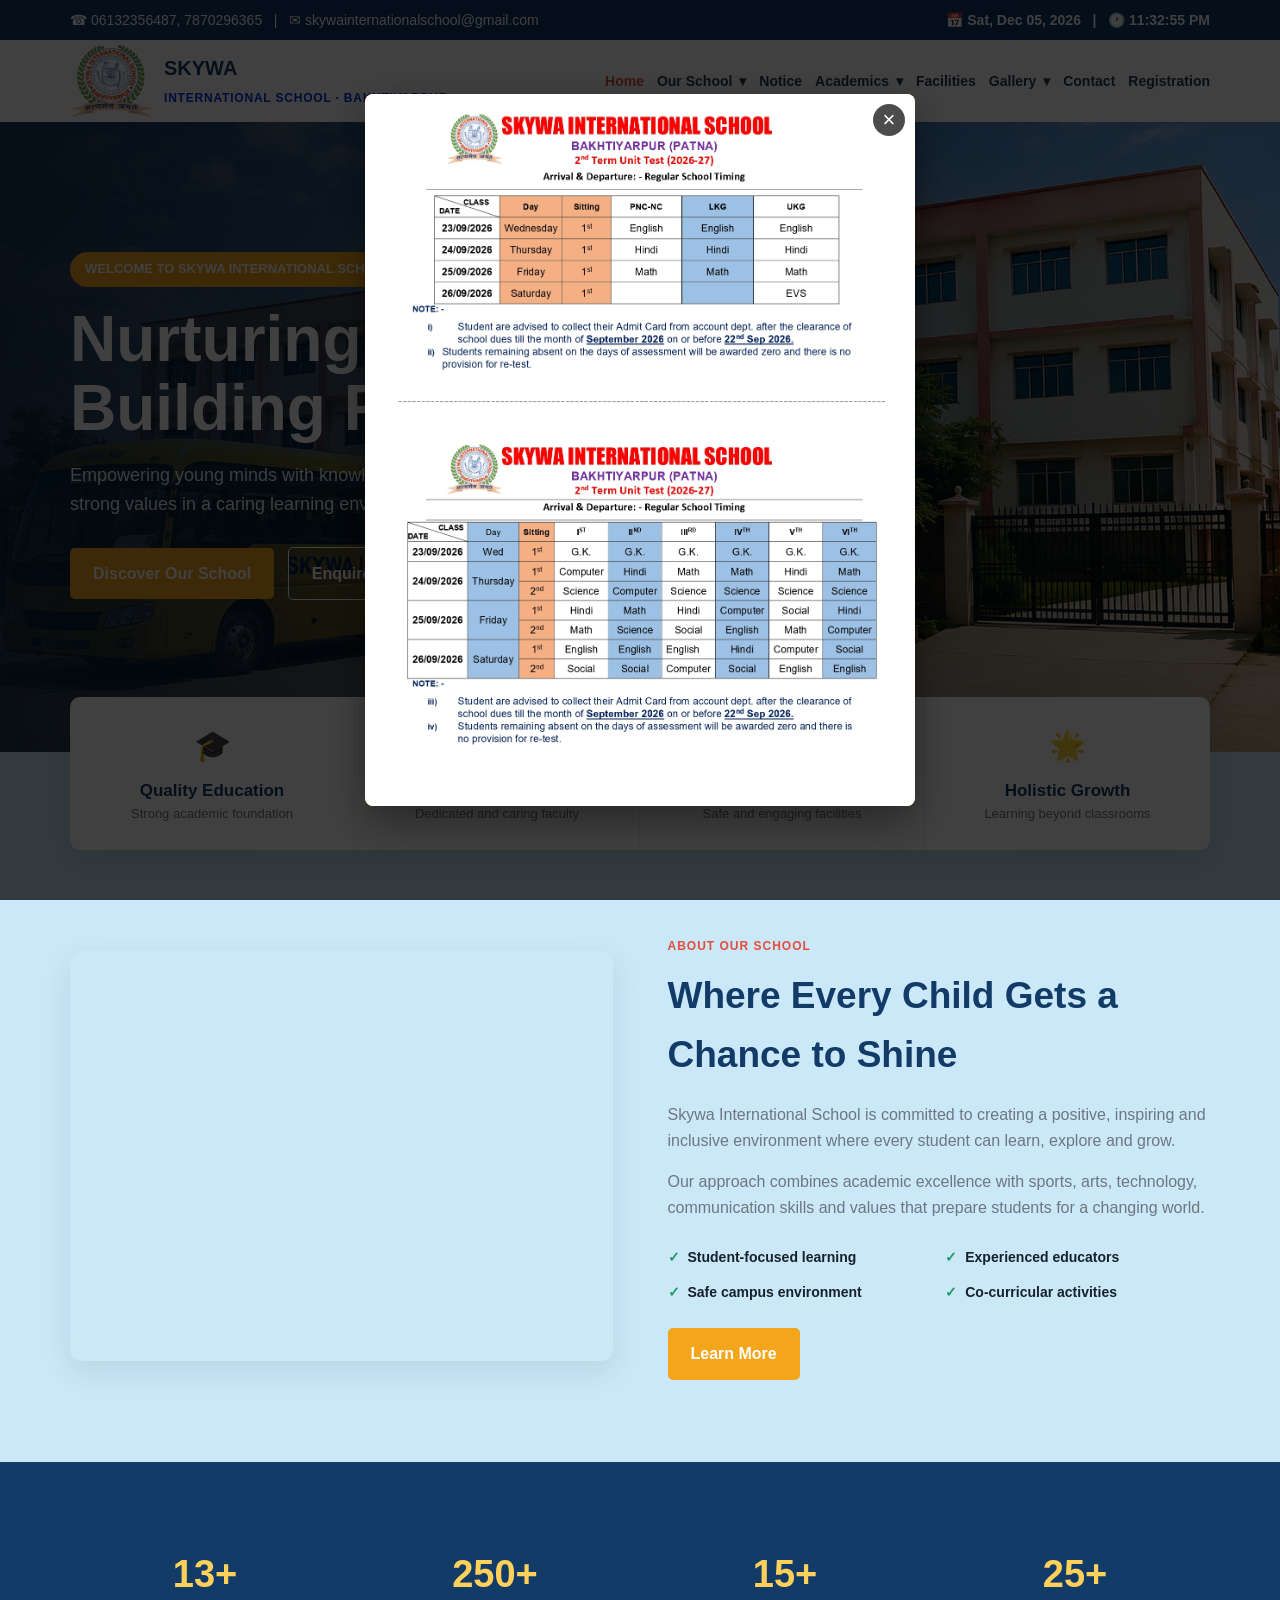
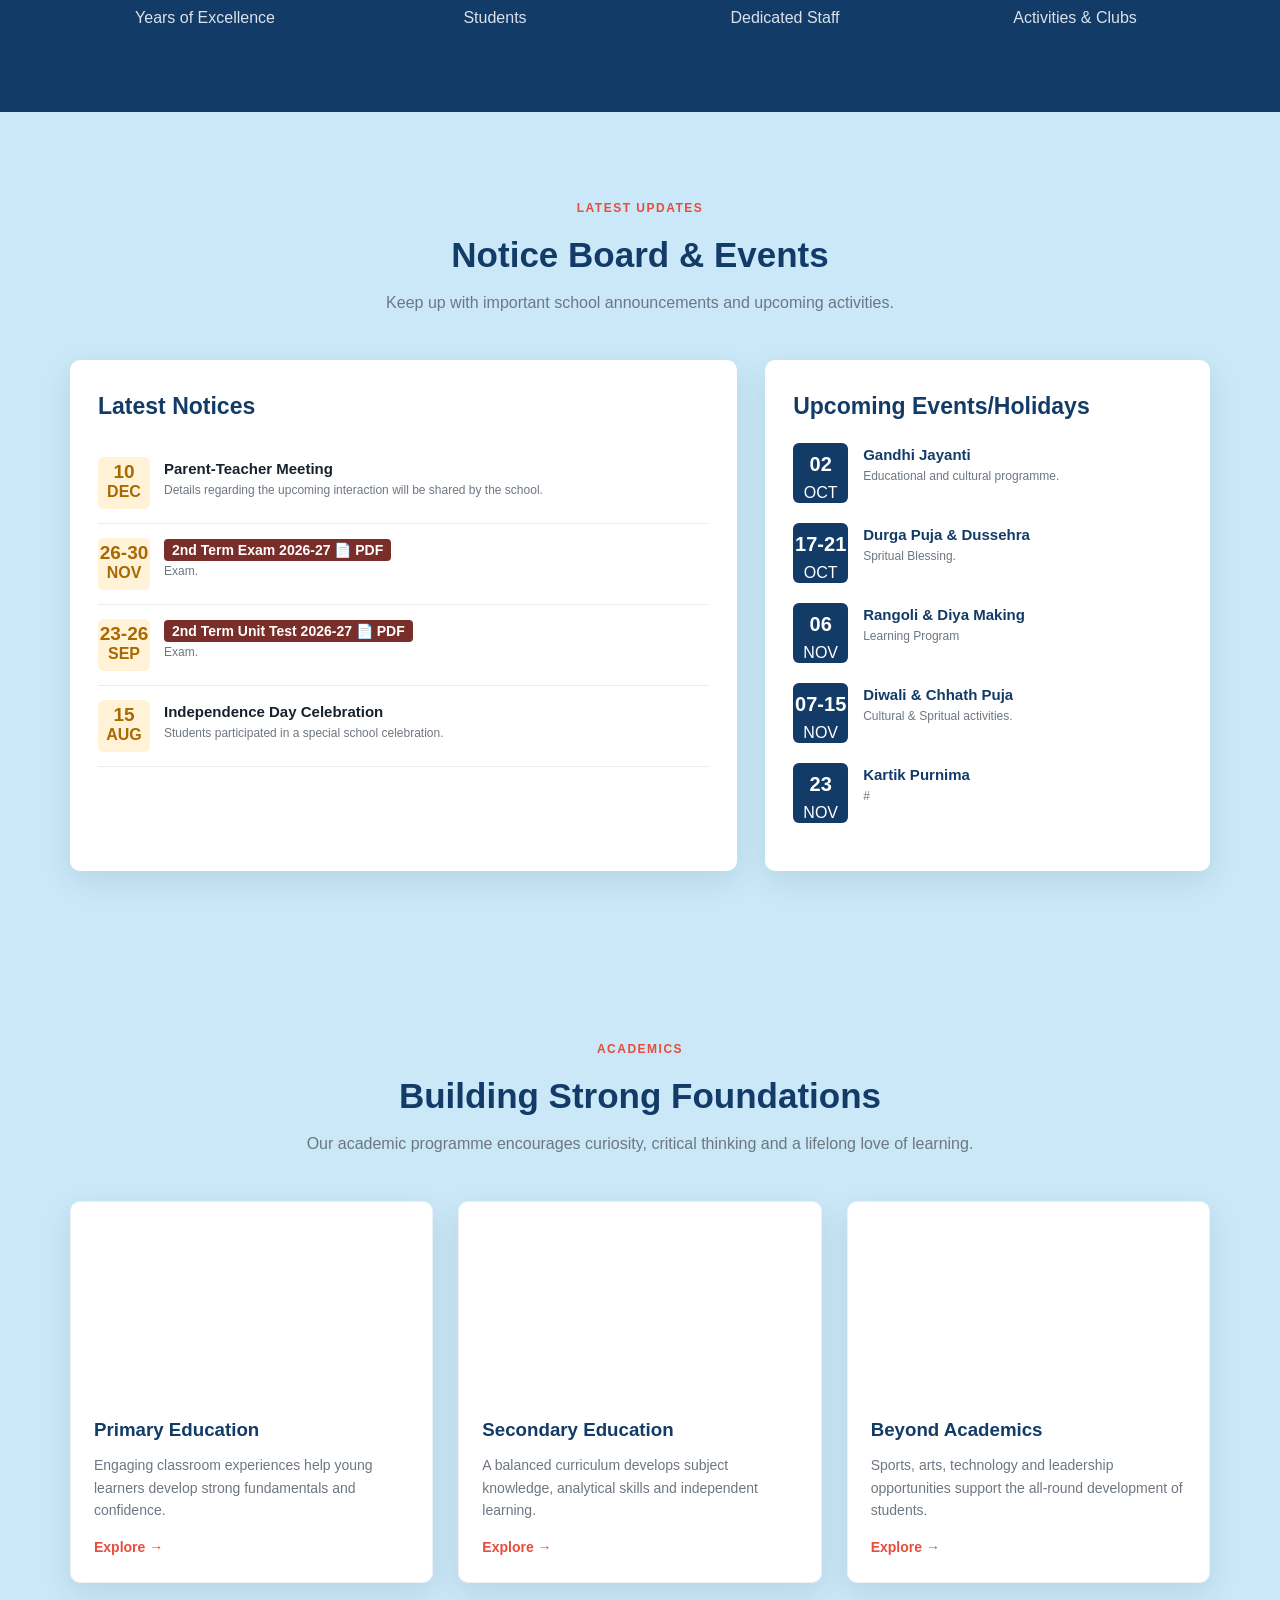
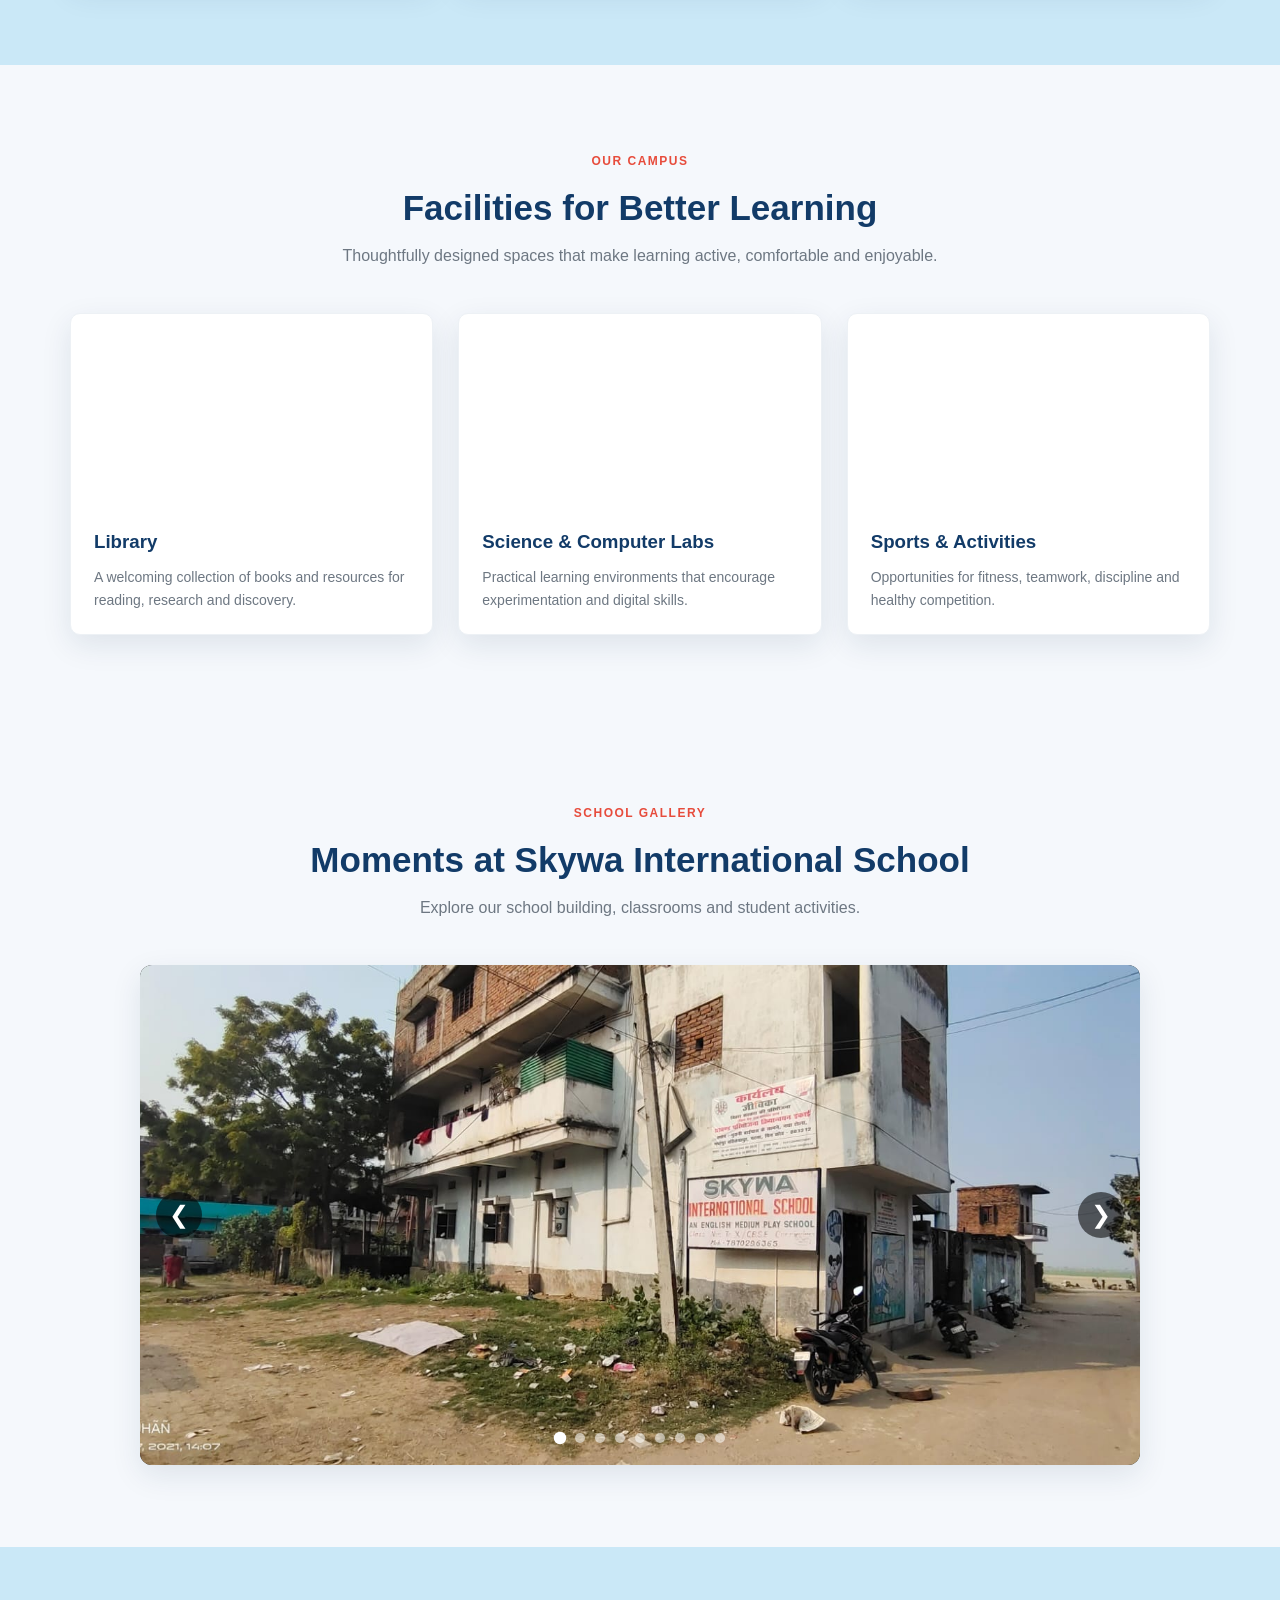
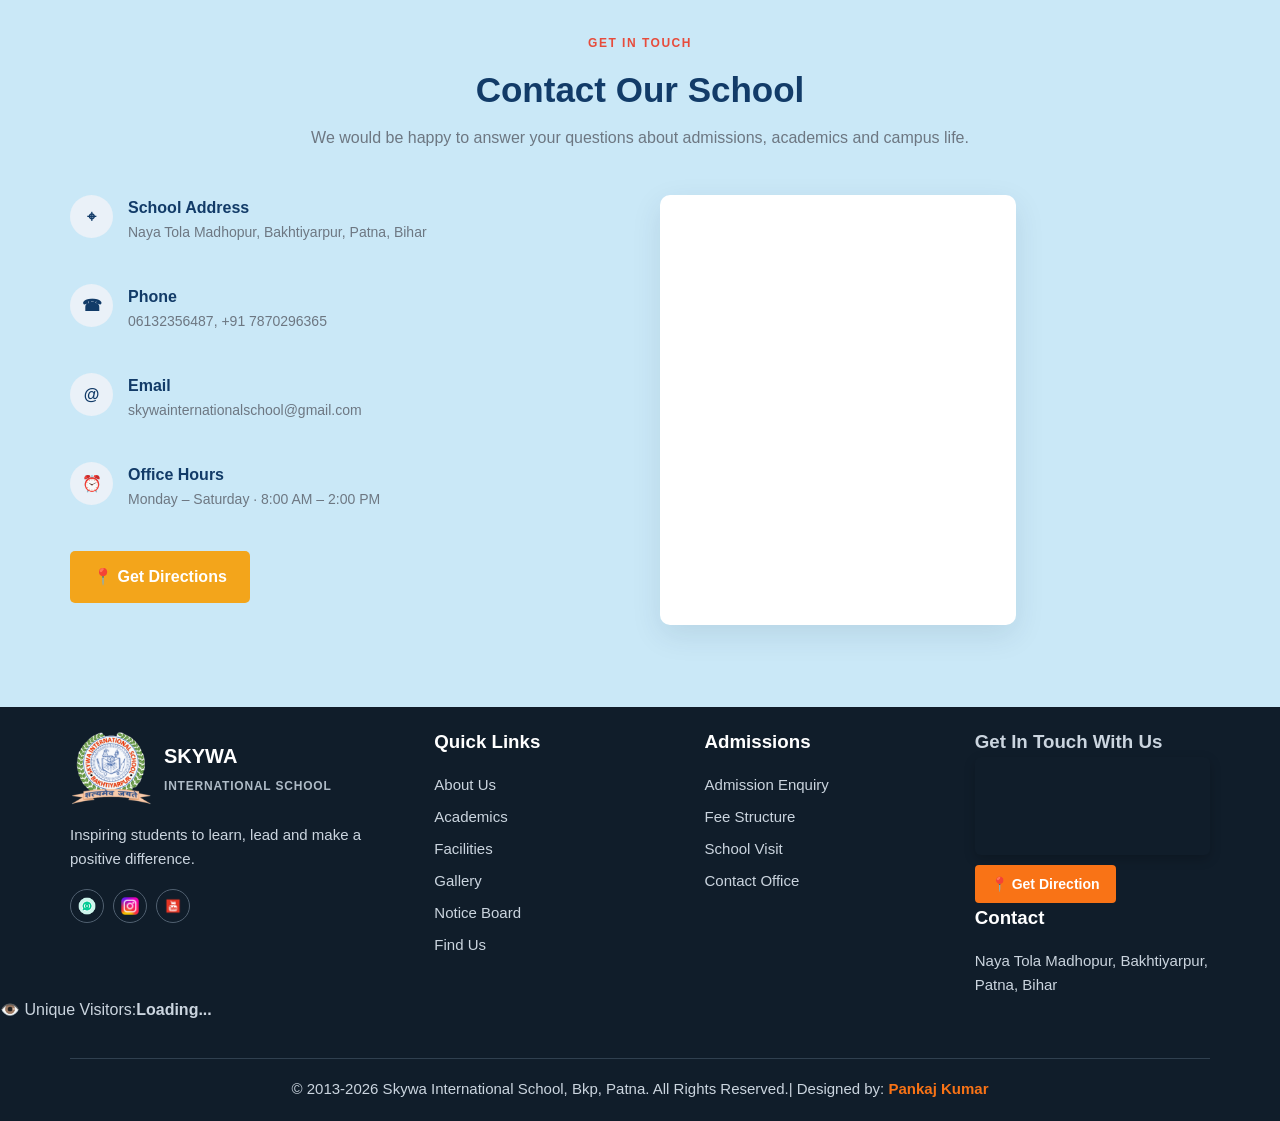
==== commit 9b3bab39: "Refactor notice board layout and remove scrolling section Removed the scrolling notice section and r" ====
--- a/index.html
+++ b/index.html
@@ -72,51 +72,12 @@
         <div class="section-head"><span class="tag">LATEST UPDATES</span><h2>Notice Board & Events</h2><p>Keep up with important school announcements and upcoming activities.</p></div>
         <div class="notice-grid">
           <div class="panel">
- <!-- scrolling notice -->
-            <div class="notice-board-container">
-  <div class="notice-header">
-    <h3>📢 School Notice Board</h3>
-    <span class="live-badge">Latest Updates</span>
-  </div>
-  
-  <div class="notice-scroll-wrapper">
-    <div class="notice-track">
- <!-- Notice 1 -->
-      <div class="notice-item">
-        <span class="notice-date">05 Oct 2026</span>
-        <p><strong>Half Yearly Exam Schedule:</strong> Class Nursery se 12th tak </p>
-        <a href="pdf/exam-routine.pdf" target="_blank" class="pdf-link">📄 Download PDF</a>
-      </div>
-
-      <!-- Notice 2 -->
-      <div class="notice-item">
-        <span class="notice-date">02 Oct 2026</span>
-        <p><strong>Gandhi Jayanti Celebration:</strong> School Parisar mein Gandhi Jayanti ke avsar par sabhi chhatro dwara safai abhiyan aur sanskritik karyakram aayojit kiya gaya.</p>
-        <a href="pdf/gandhi-jayanti-report.pdf" target="_blank" class="pdf-link">📄 View Report (PDF)</a>
-      </div>
-
-      <!-- Notice 3 -->
-      <div class="notice-item">
-        <span class="notice-date">28 Sep 2026</span>
-        <p><strong>Fee Submission Alert:</strong> Sabhi abhibhavakon se nivedan hai ki October maah ki school fee 10 tarikh se pehle jama kar dein.</p>
-        <a href="pdf/fee-circular.pdf" target="_blank" class="pdf-link">📄 Download Circular</a>
-      </div>
-
-      <!-- Seamless Scrolling ke liye notices ko repeat kiya gaya hai -->
-      <div class="notice-item">
-        <span class="notice-date">05 Oct 2026</span>
-        <p><strong>Half Yearly Exam Schedule:</strong> Class Nursery se 12th tak ki aarthvarshik pariksha ki date sheet jari kar di gayi hai.</p>
-        <a href="pdf/exam-routine.pdf" target="_blank" class="pdf-link">📄 Download PDF</a>
-      </div>
-    </div>
-  </div>
-</div>
-            <!-- <h3>Latest Notices</h3>
+            <h3>Latest Notices</h3>
             <div class="notice"><div class="date"><b>10</b>DEC</div><div><h4>Parent-Teacher Meeting</h4><p>Details regarding the upcoming interaction will be shared by the school.</p></div></div>
             <div class="notice"><div class="date"><b>26-30</b>NOV</div><div class="notice-title-box"><h4><a href="" target="_blank" class="pdf-link-btn">2nd Term Exam 2026-27 <span class="tag">📄 PDF</span></a></h4><p>Exam.</p></div></div>
             <div class="notice"><div class="date"><b>23-26</b>SEP</div><div class="notice-title-box"><h4><a href="notices/2Unit Test 2026-27.pdf" target="_blank" class="pdf-link-btn">2nd Term Unit Test 2026-27 <span class="tag">📄 PDF</span></a></h4><p>Exam.</p></div></div>
             <div class="notice"><div class="date"><b>15</b>AUG</div><div><h4>Independence Day Celebration</h4><p>Students participated in a special school celebration.</p></div></div>
-          </div> -->
+          </div>
           <div class="panel">
             <h3>Upcoming Events/Holidays</h3>
             <div class="event"><div class="calendar"><b>02</b>OCT</div><div><h4>Gandhi Jayanti</h4><p>Educational and cultural programme.</p></div></div>
--- a/styles.css
+++ b/styles.css
@@ -1635,3 +1635,9 @@
     transform: rotate(180deg);
   }
 }
+
+
+.pdf-link:hover {
+  background: #dbeafe;
+  color: #1d4ed8;
+}
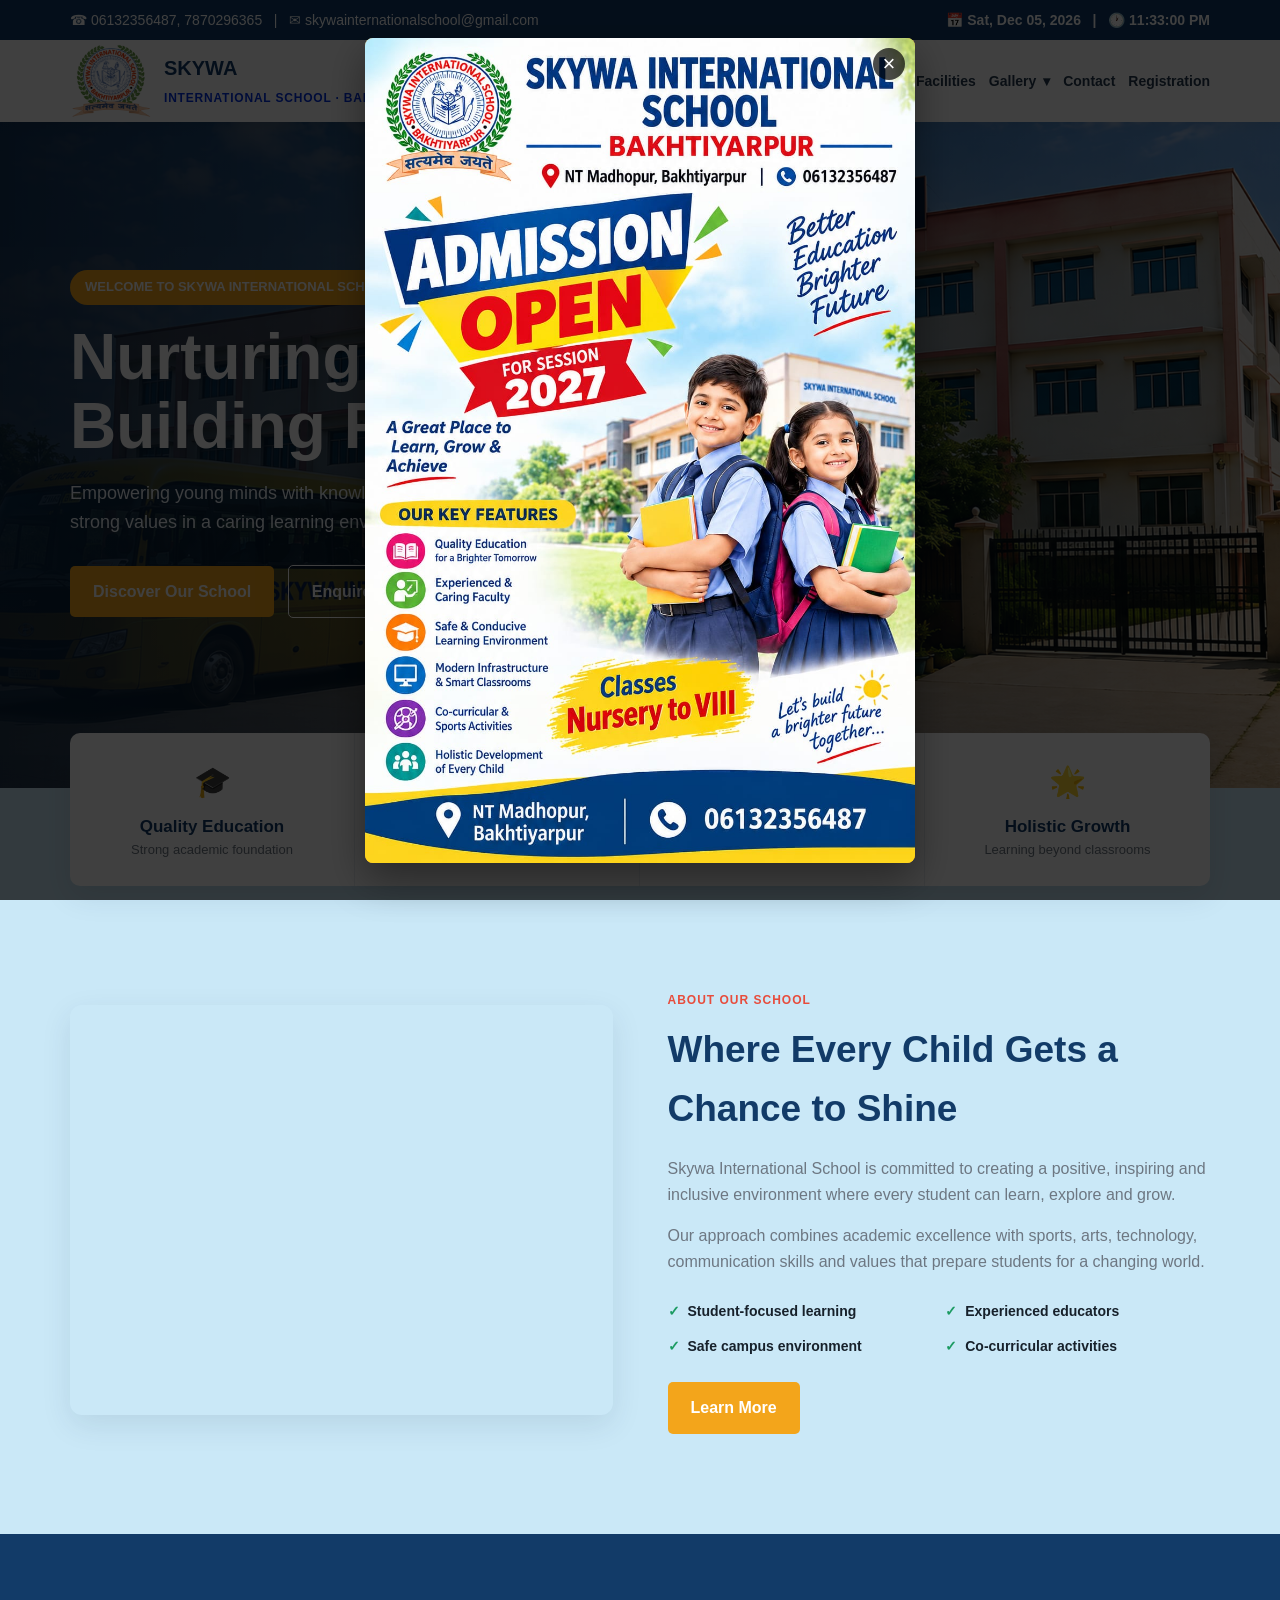
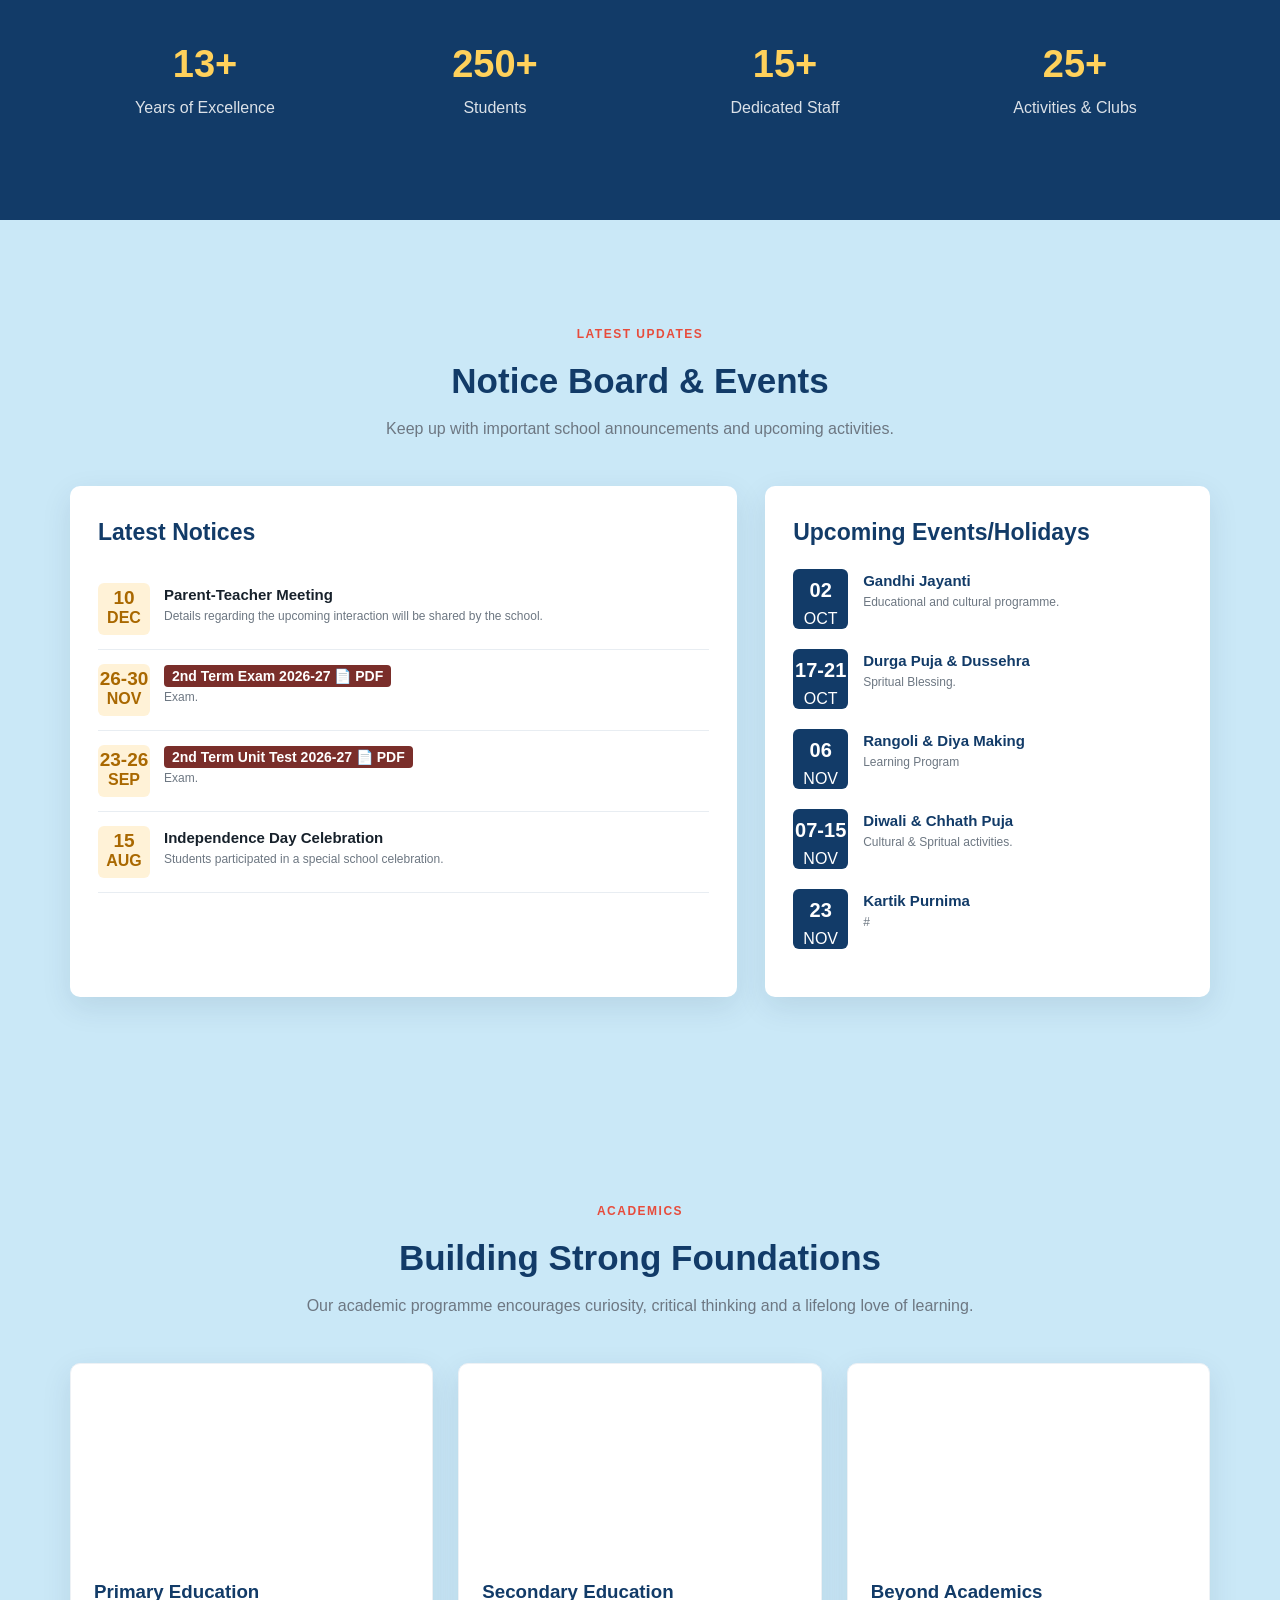
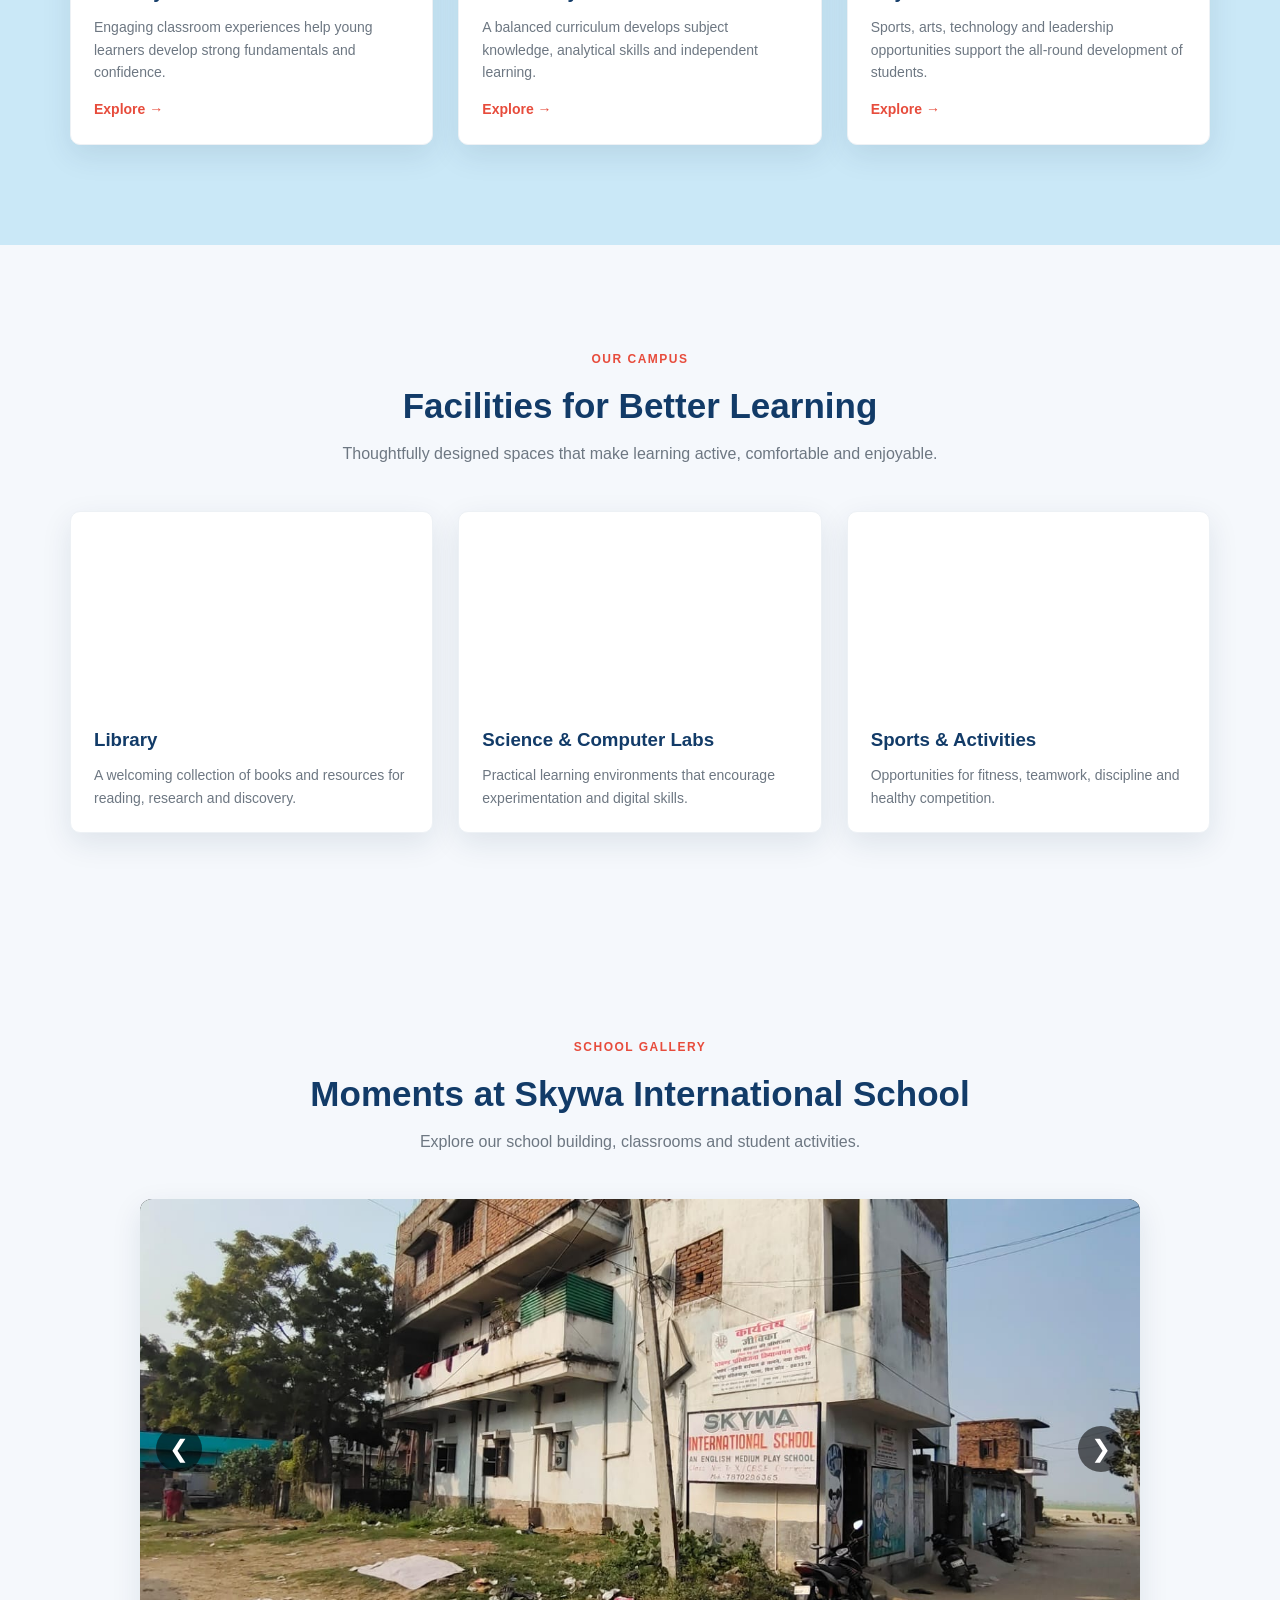
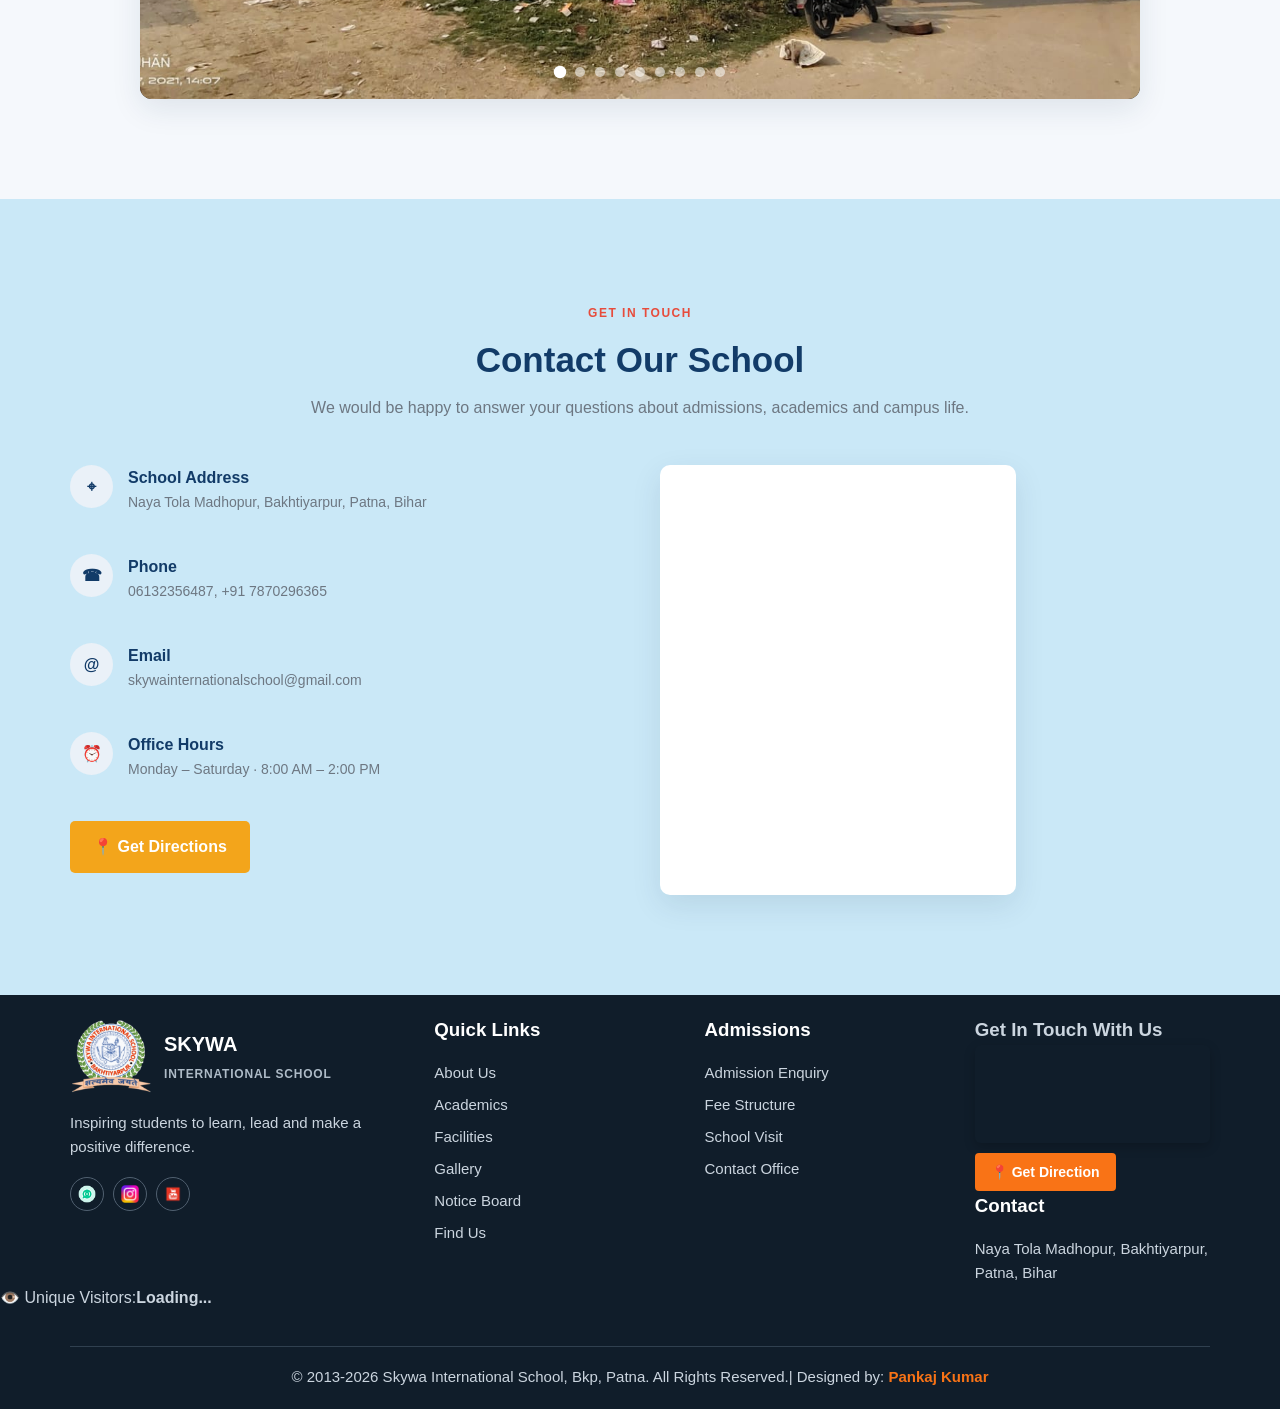
==== commit aae723d0: "Add PWA manifest and theme color meta tag" ====
--- a/index.html
+++ b/index.html
@@ -8,6 +8,12 @@
   
   <!-- Favicon -->
   <link rel="icon" type="image/png" href="skywa-school-assets/favicon.png">
+  
+  <!-- PWA Manifest for PC/Mobile App Installation -->
+  <link rel="manifest" href="manifest.json">
+
+  <!-- Theme color for mobile/desktop browser toolbars -->
+  <meta name="theme-color" content="#0f6838">
   
   <!-- External Stylesheet -->
   <link rel="stylesheet" href="styles.css">
--- a/styles.css
+++ b/styles.css
@@ -266,7 +266,7 @@
 }
 
 section {
-  padding: 82px 0;
+  padding: 100px 0;
 }
 
 .section-head {
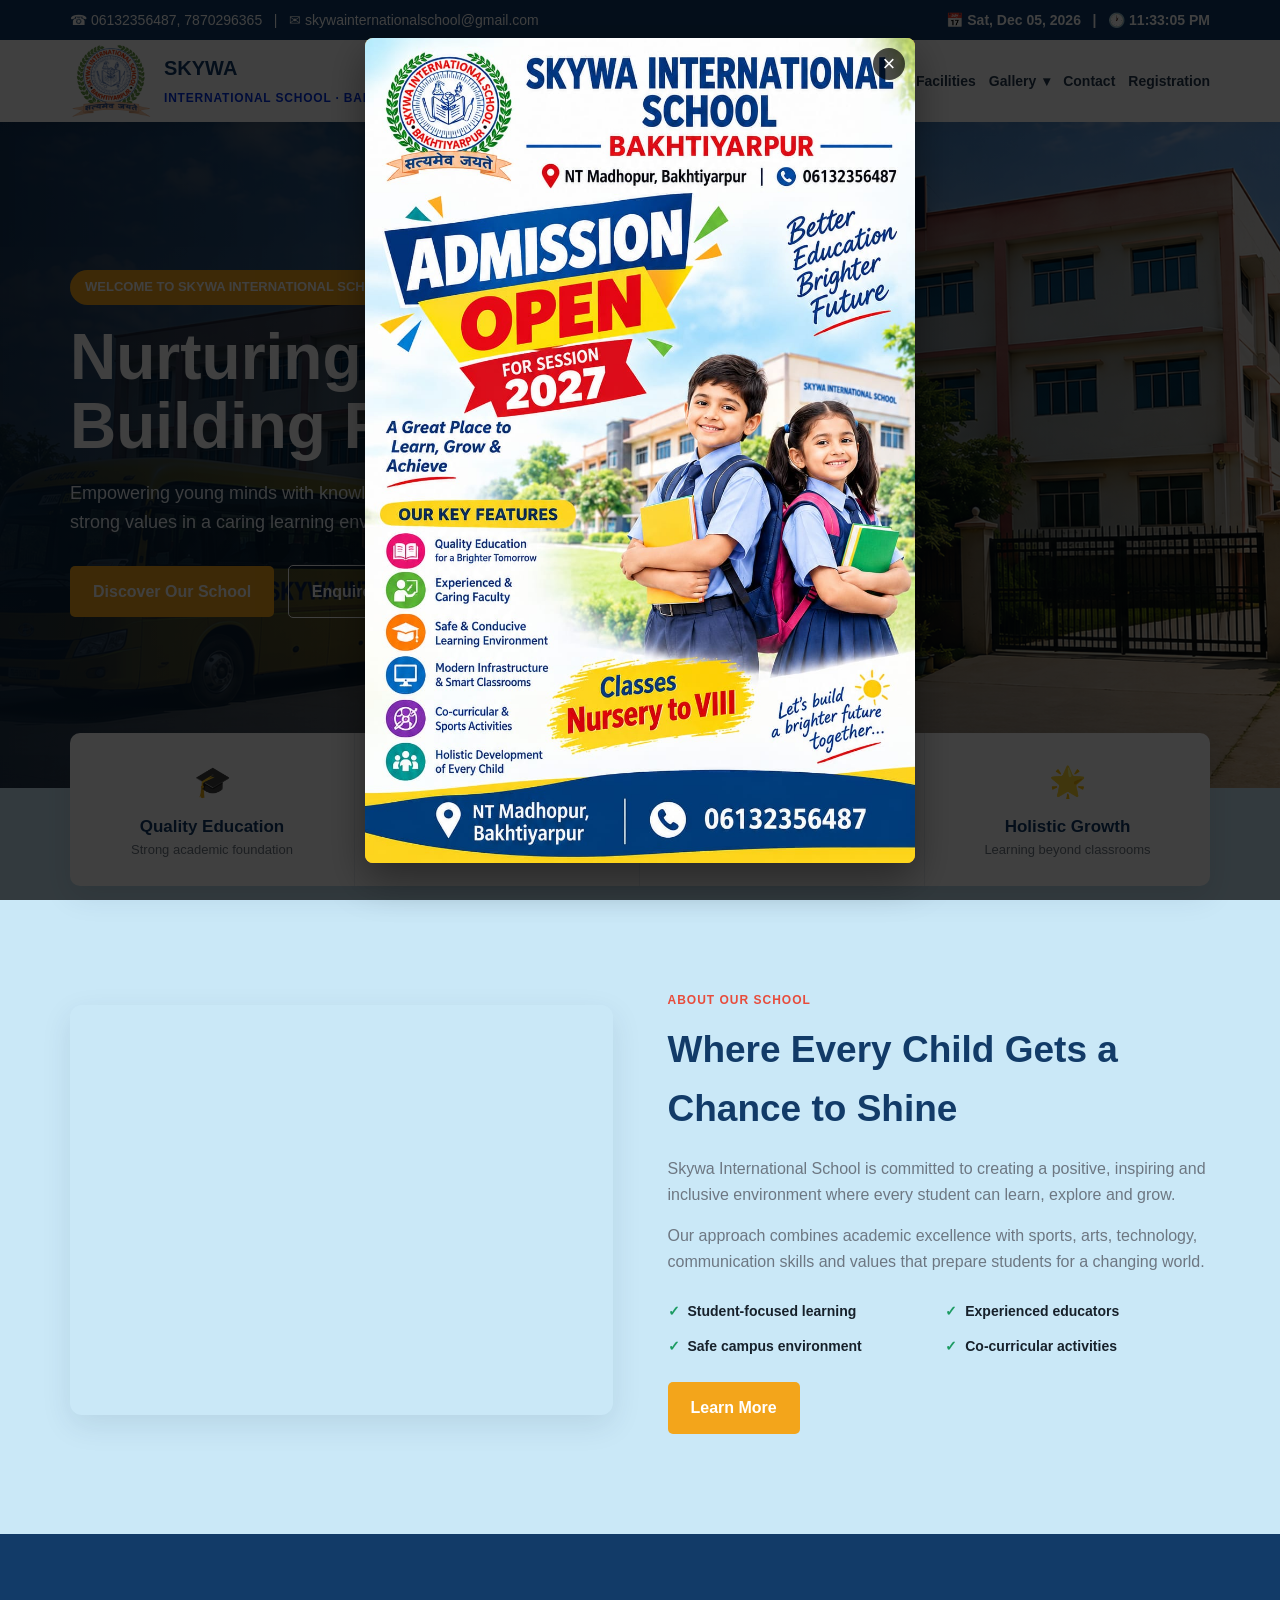
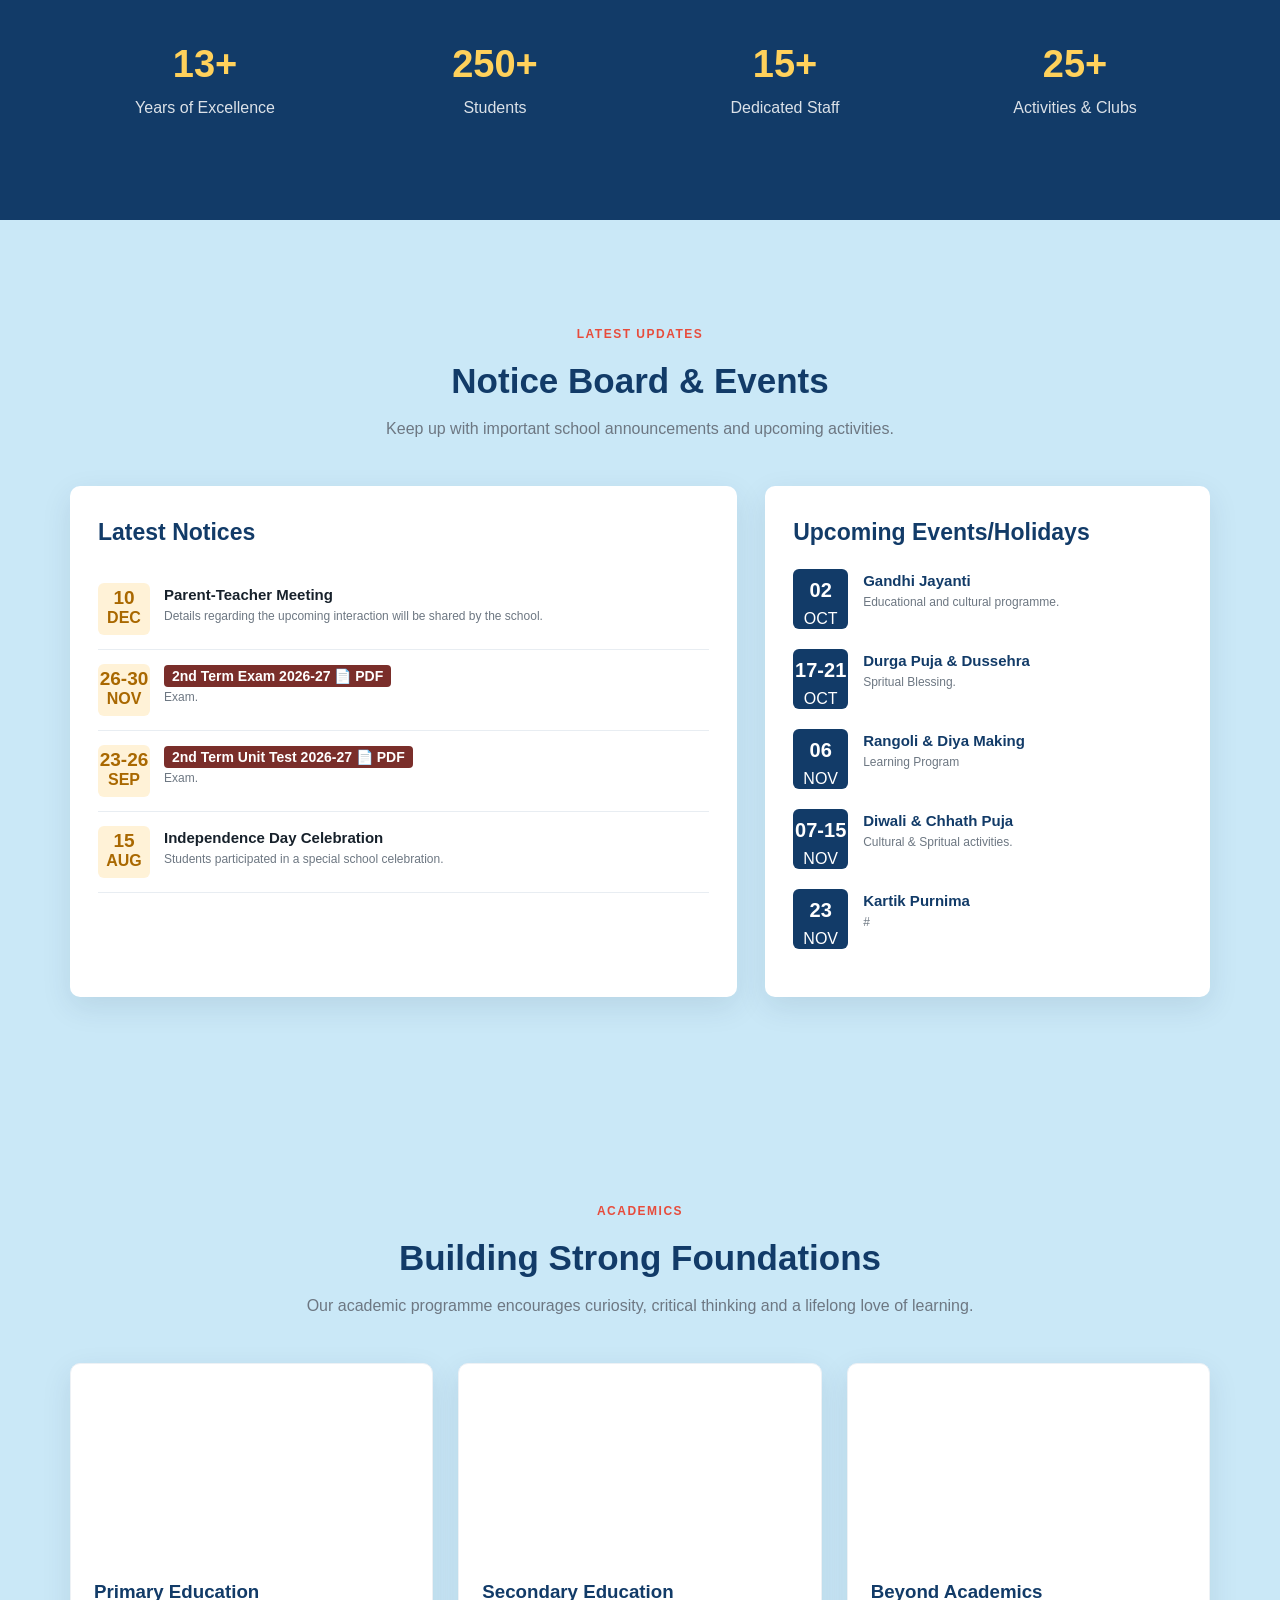
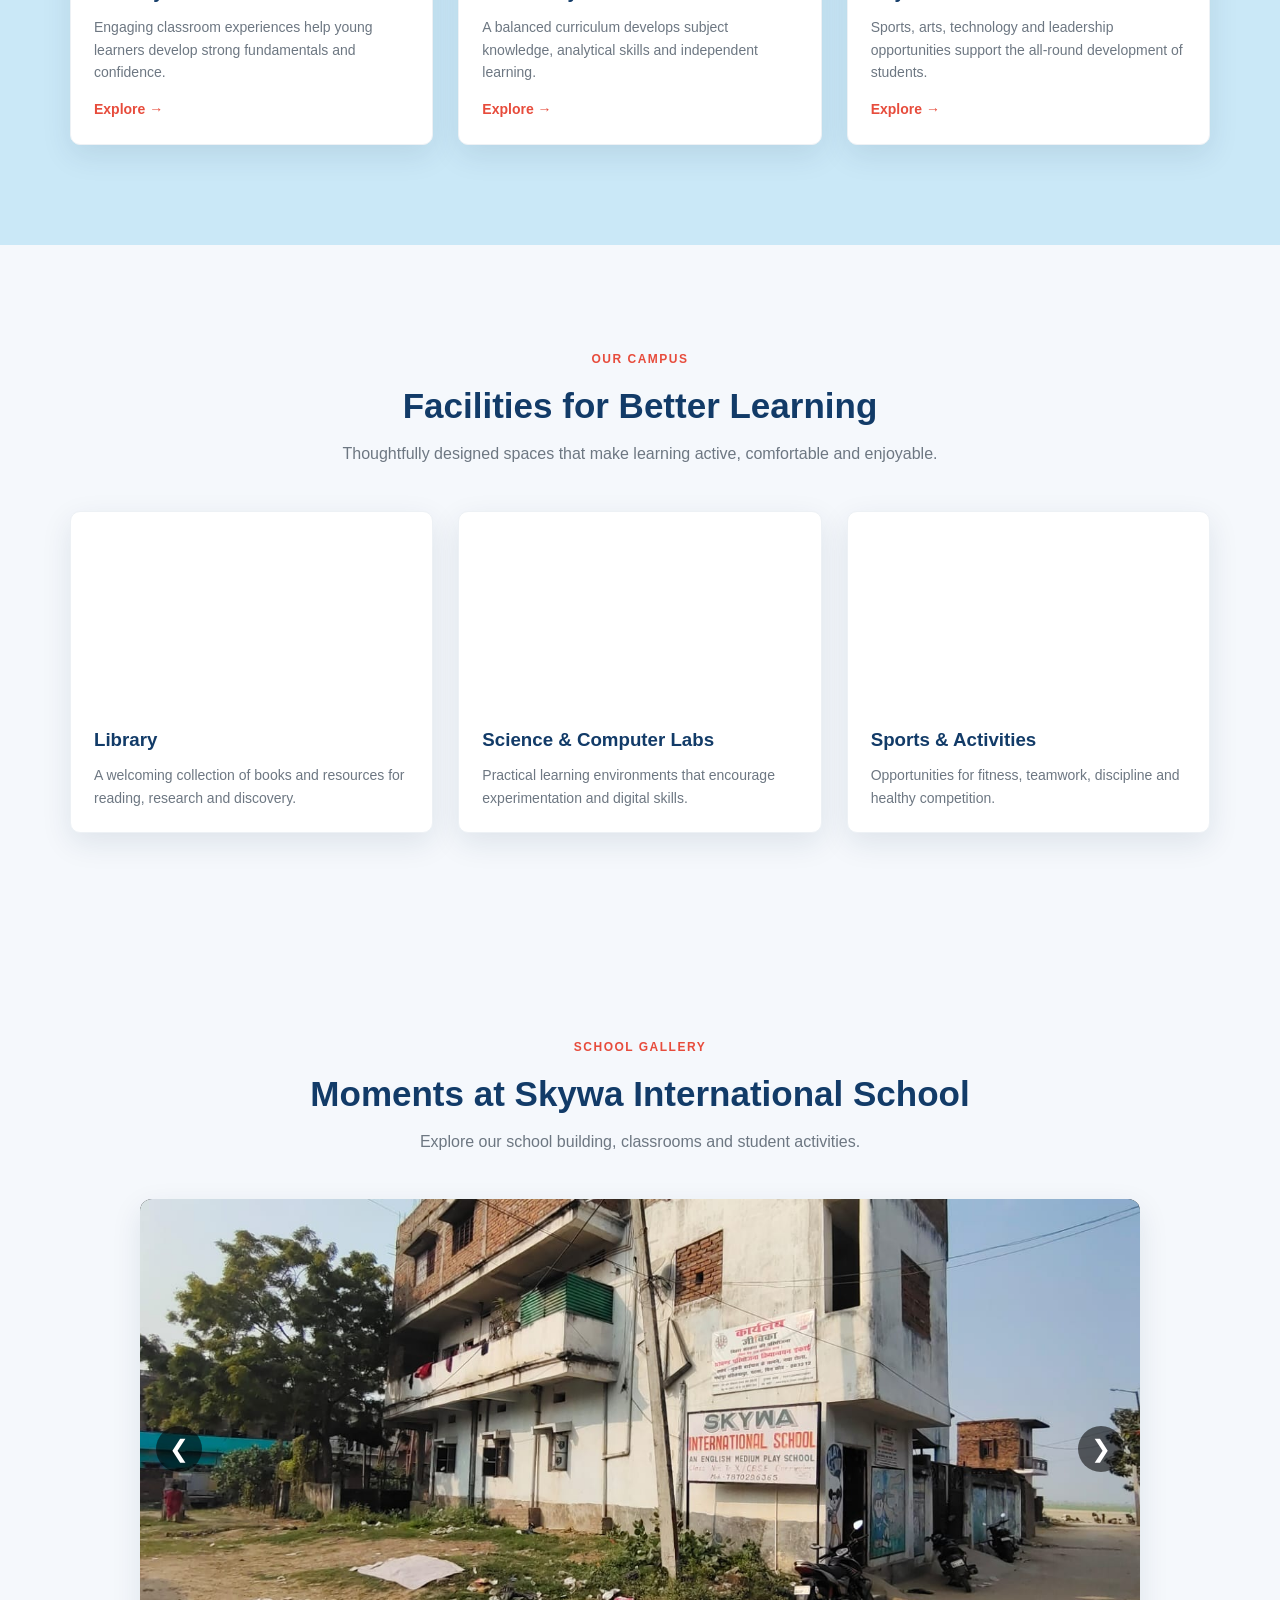
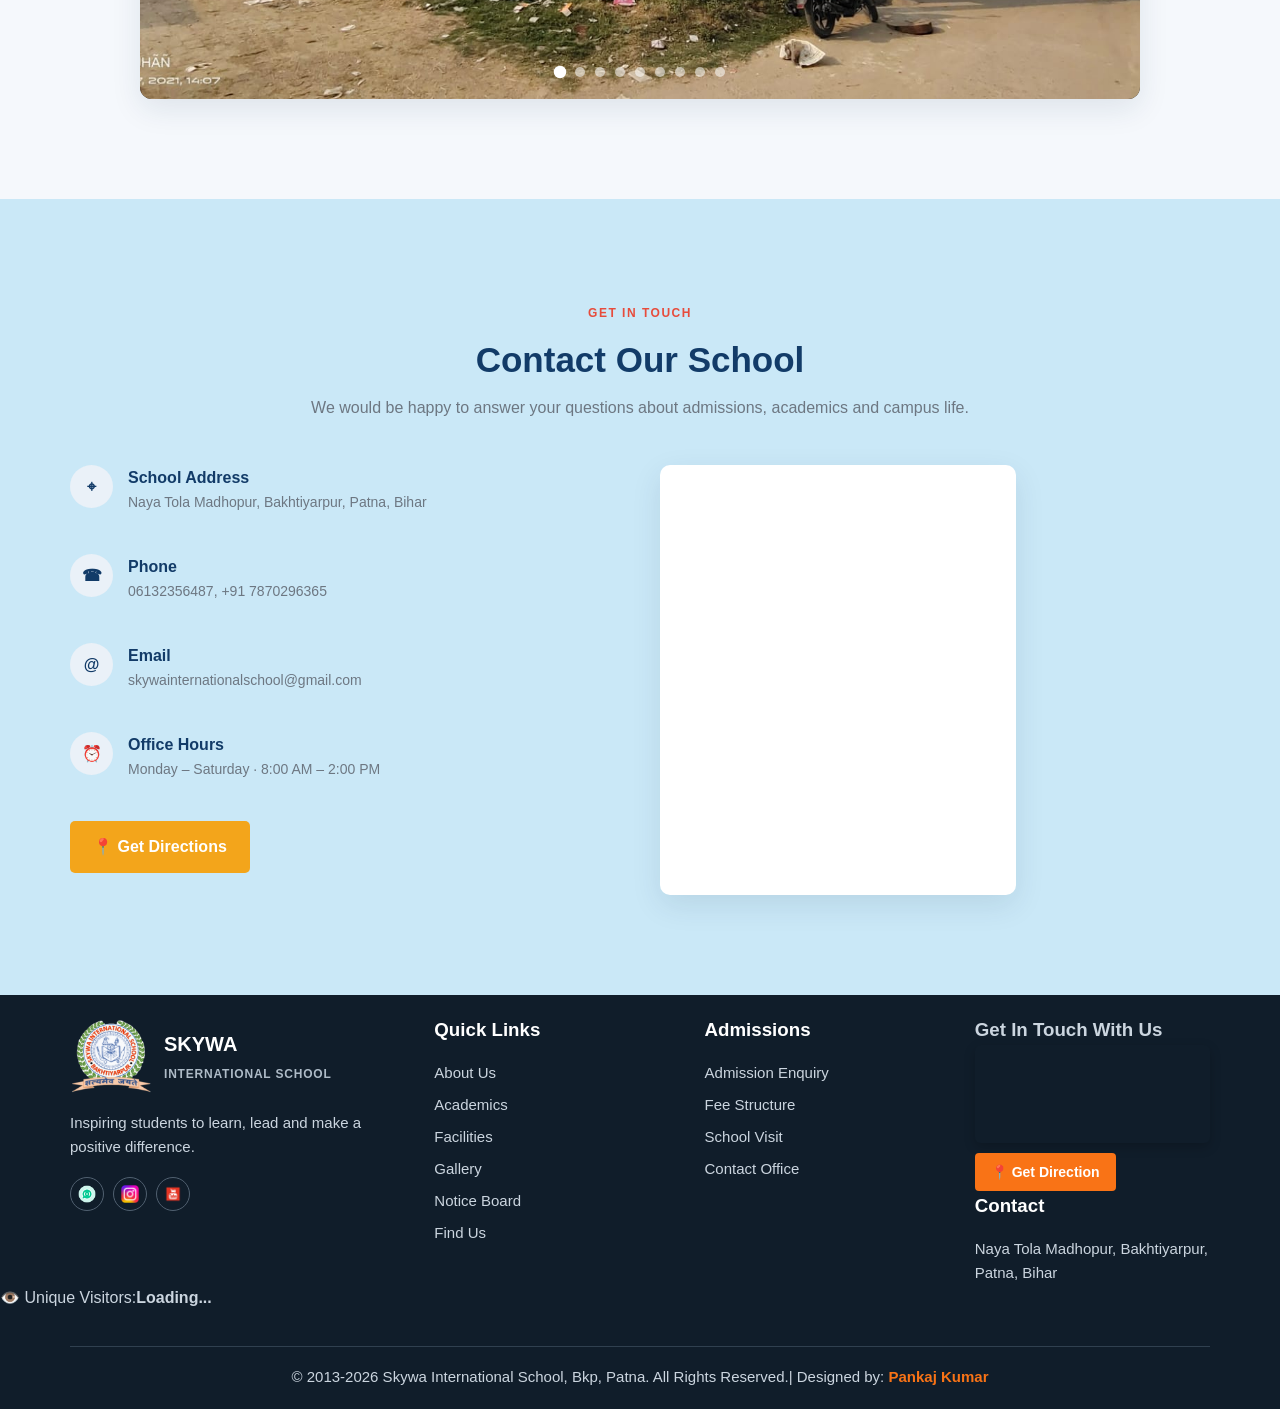
==== commit 30b5cc29: "Add PWA icons and tile color for Windows Added Apple Touch Icon and Windows Tile settings." ====
--- a/index.html
+++ b/index.html
@@ -13,7 +13,12 @@
   <link rel="manifest" href="manifest.json">
 
   <!-- Theme color for mobile/desktop browser toolbars -->
-  <meta name="theme-color" content="#0f6838">
+  <!-- Apple Touch Icon (iOS / macOS Safari) -->
+  <link rel="apple-touch-icon" href="skywa-school-assets/favicon.png">
+
+  <!-- Windows / IE Tile Color & Icon -->
+  <meta name="msapplication-TileImage" content="skywa-school-assets/favicon.png">
+  <meta name="msapplication-TileColor" content="#0f6838">
   
   <!-- External Stylesheet -->
   <link rel="stylesheet" href="styles.css">
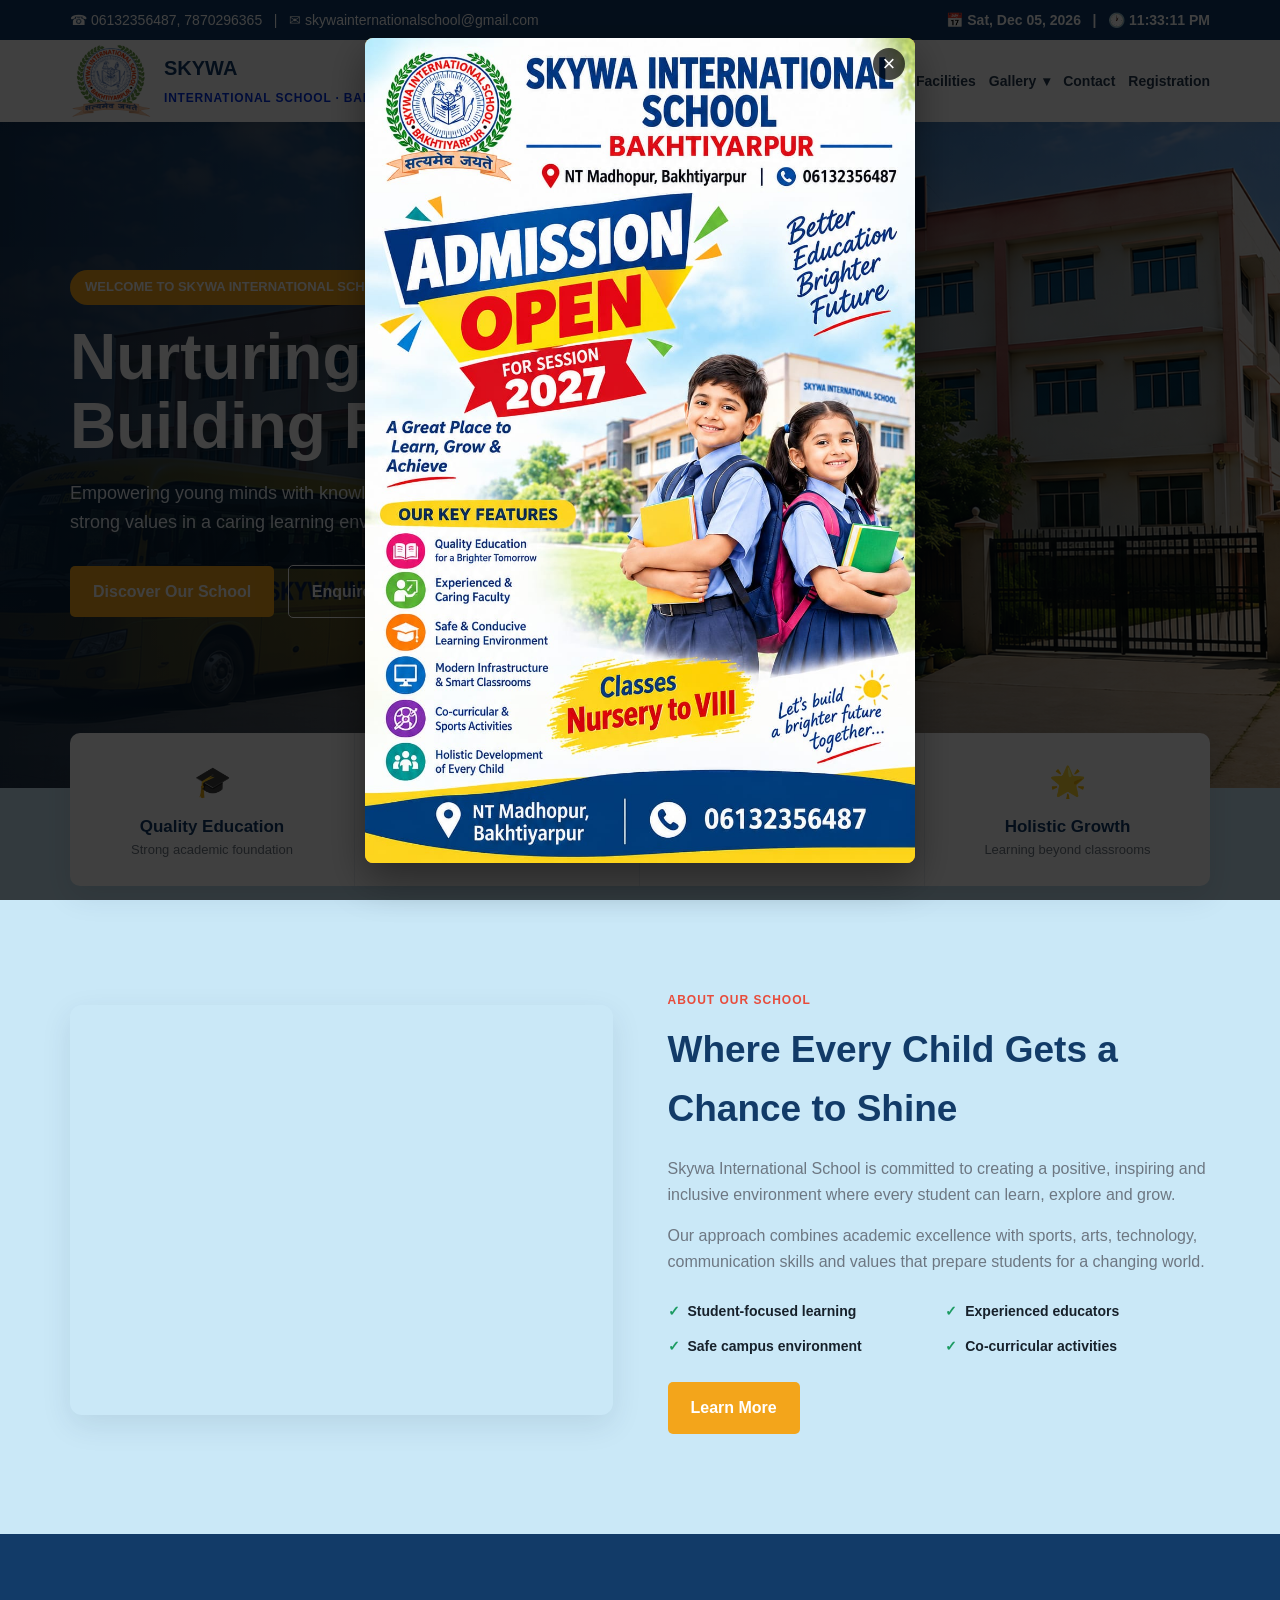
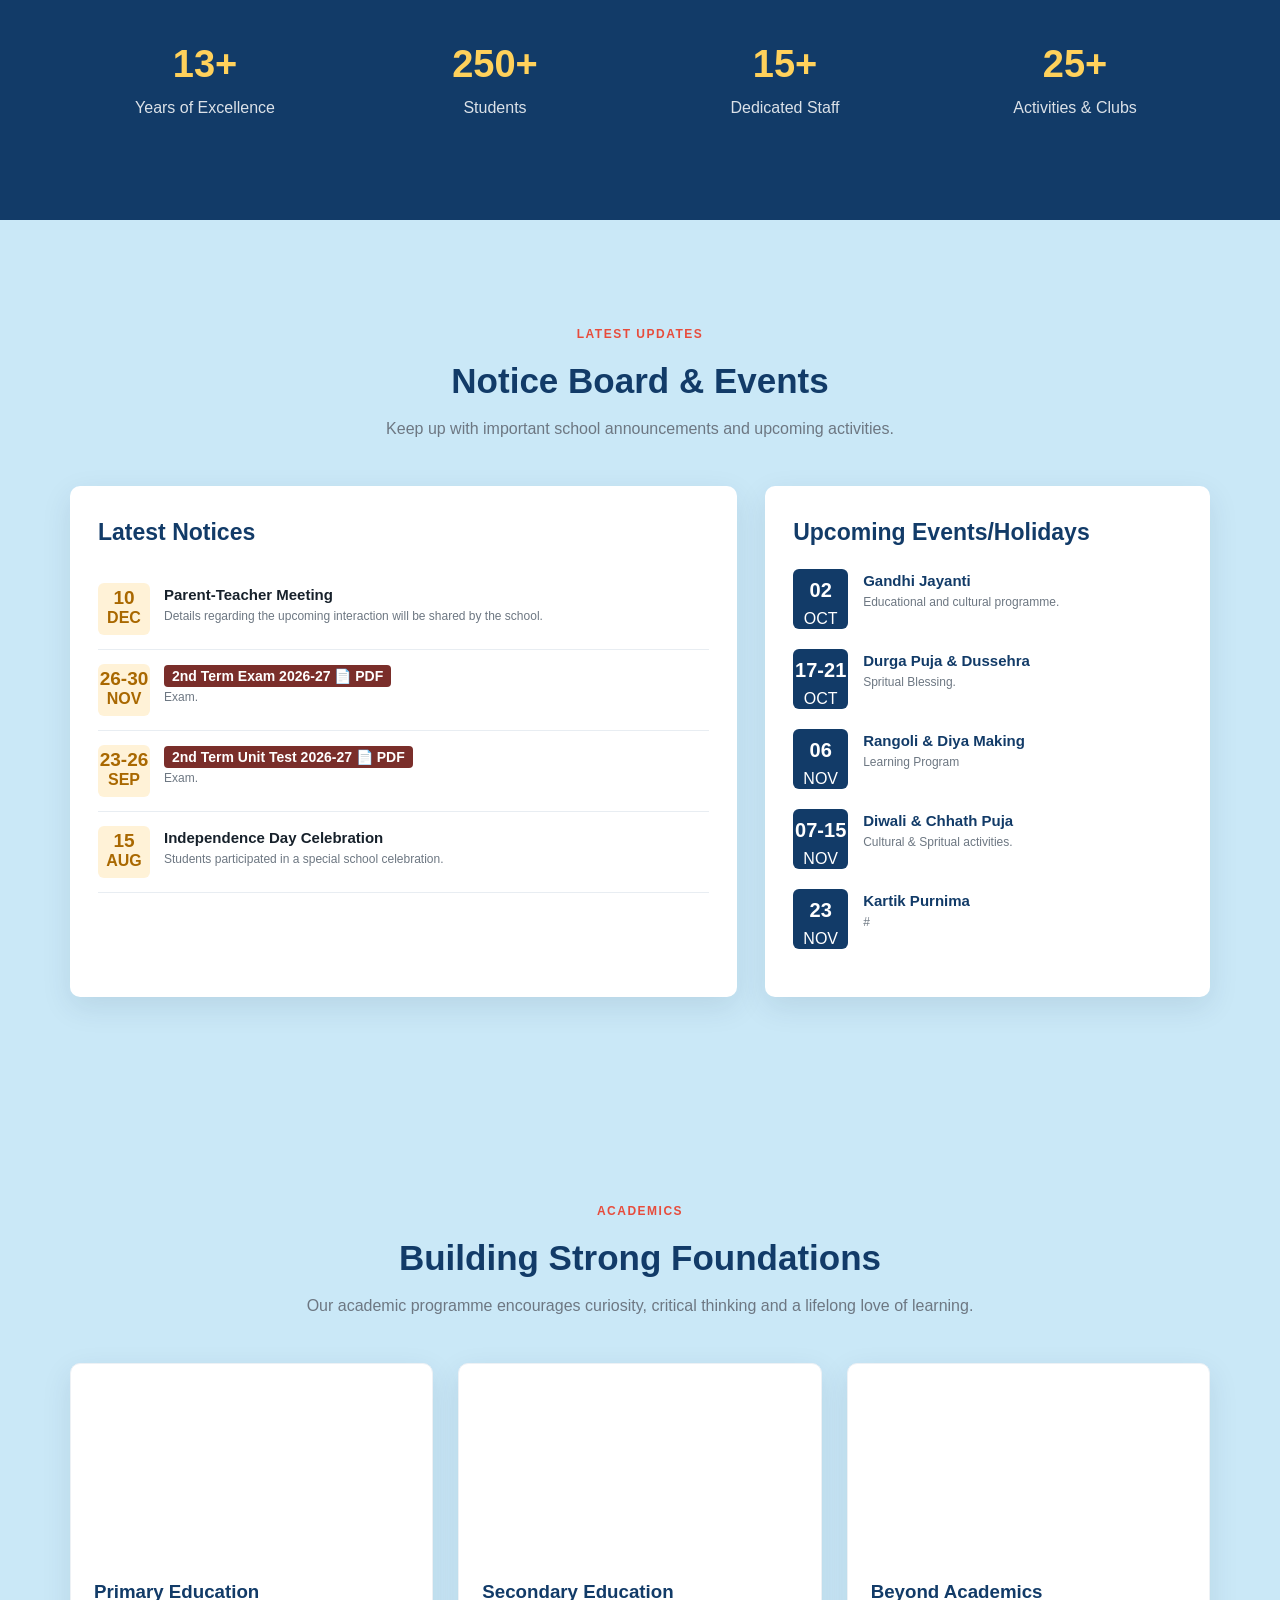
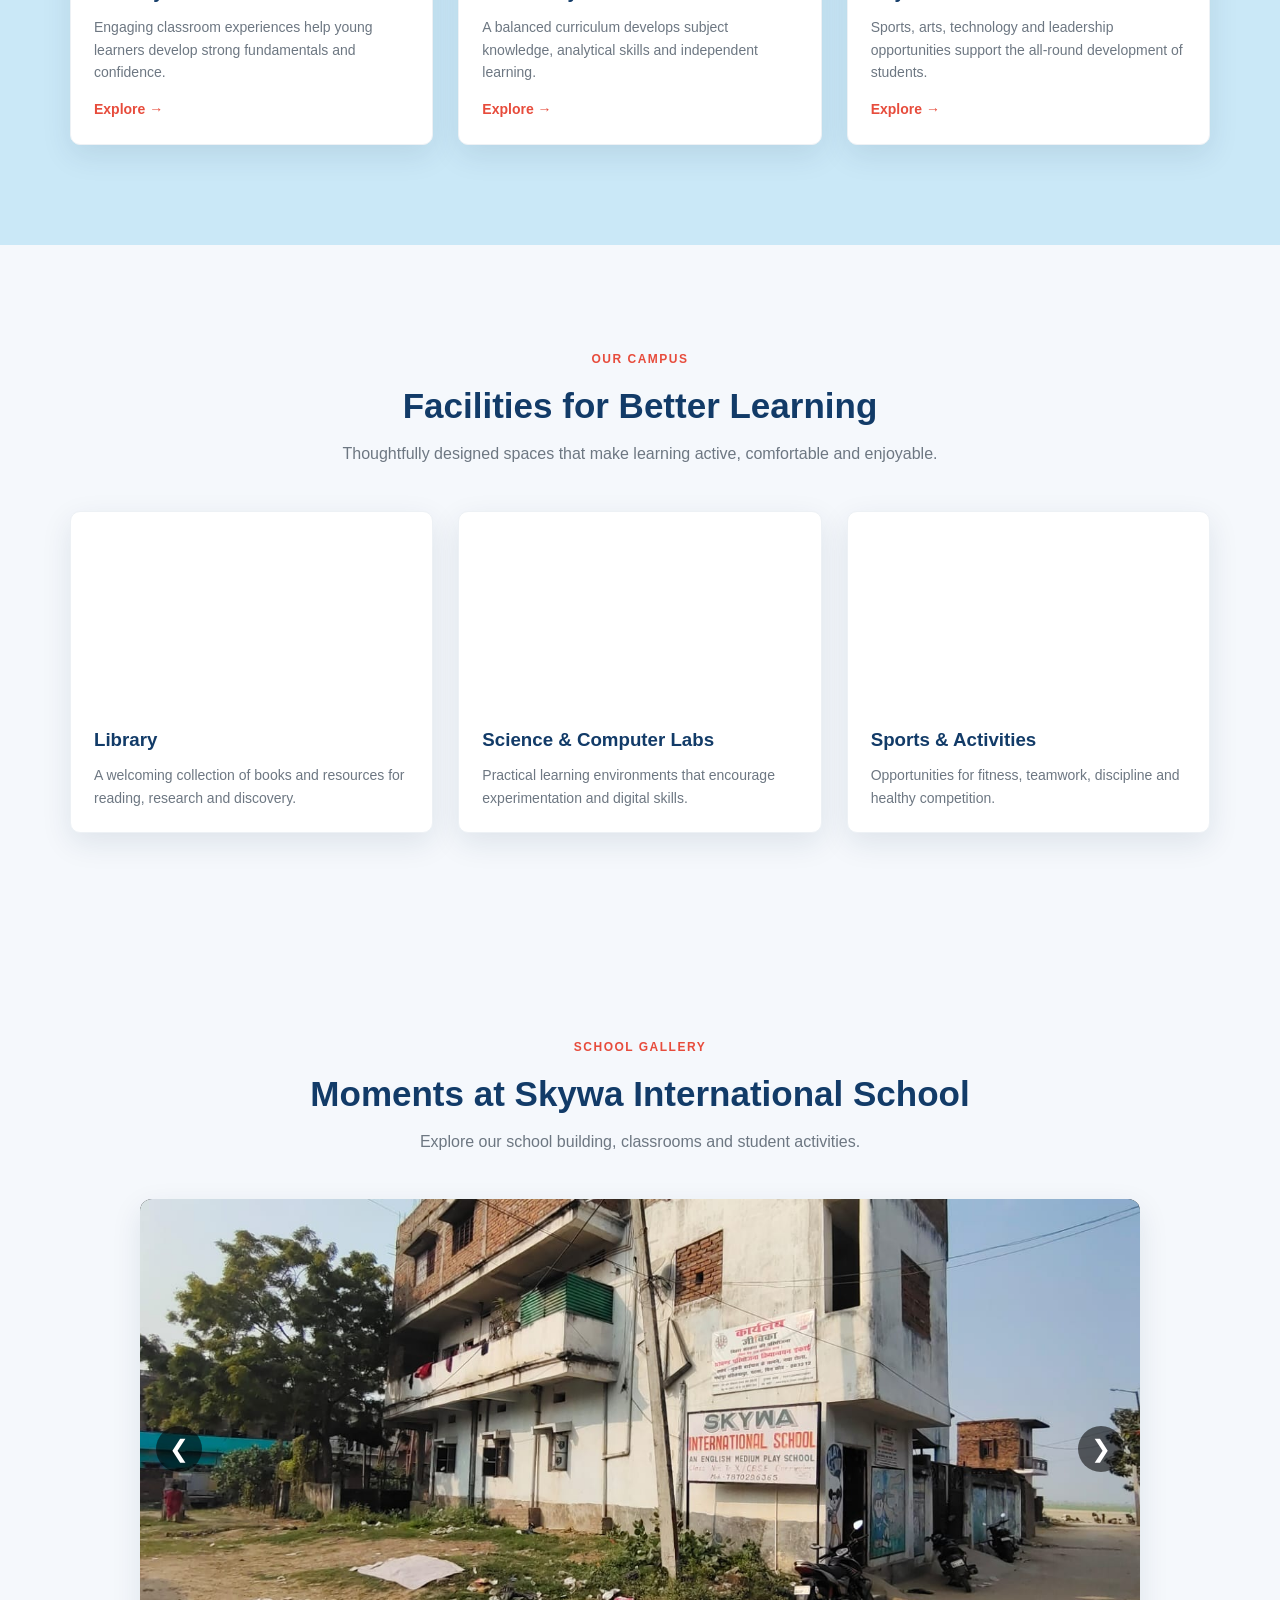
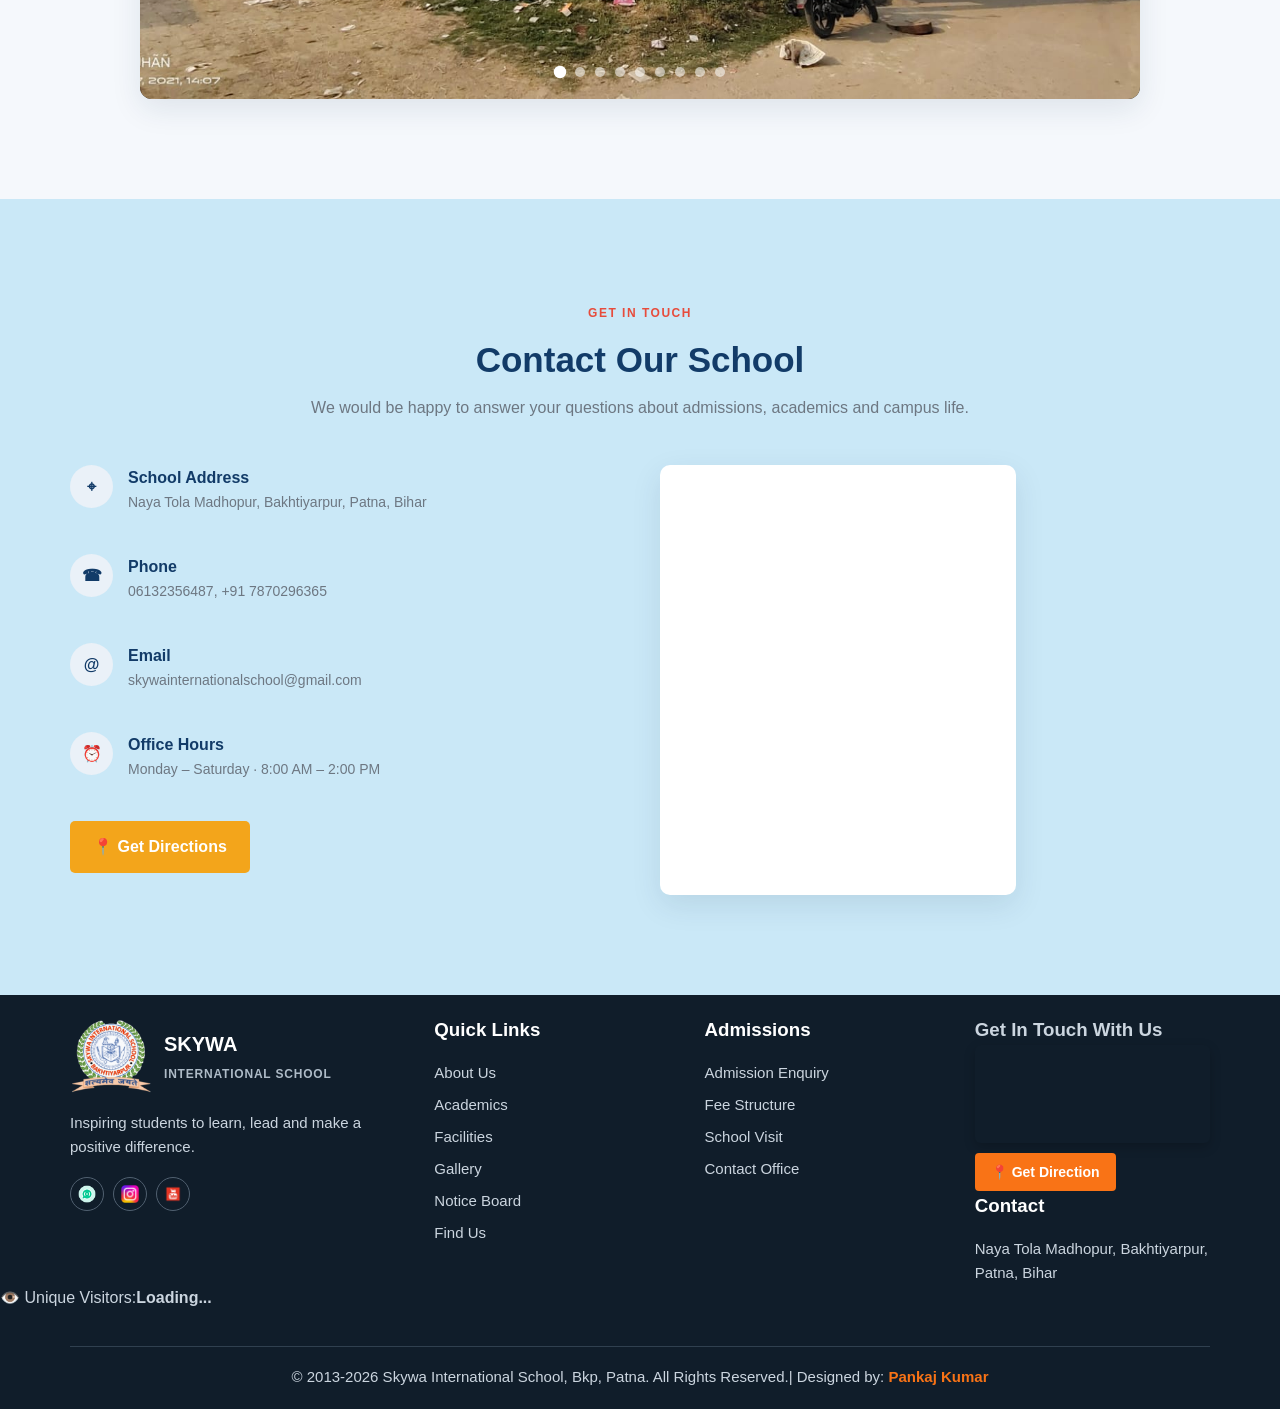
==== commit f196982e: "Update PDF link for 2nd Term Exam notice" ====
--- a/index.html
+++ b/index.html
@@ -85,7 +85,7 @@
           <div class="panel">
             <h3>Latest Notices</h3>
             <div class="notice"><div class="date"><b>10</b>DEC</div><div><h4>Parent-Teacher Meeting</h4><p>Details regarding the upcoming interaction will be shared by the school.</p></div></div>
-            <div class="notice"><div class="date"><b>26-30</b>NOV</div><div class="notice-title-box"><h4><a href="" target="_blank" class="pdf-link-btn">2nd Term Exam 2026-27 <span class="tag">📄 PDF</span></a></h4><p>Exam.</p></div></div>
+            <div class="notice"><div class="date"><b>26-30</b>NOV</div><div class="notice-title-box"><h4><a href="notices/2term.pdf" target="_blank" class="pdf-link-btn">2nd Term Exam 2026-27 <span class="tag">📄 PDF</span></a></h4><p>Exam.</p></div></div>
             <div class="notice"><div class="date"><b>23-26</b>SEP</div><div class="notice-title-box"><h4><a href="notices/2Unit Test 2026-27.pdf" target="_blank" class="pdf-link-btn">2nd Term Unit Test 2026-27 <span class="tag">📄 PDF</span></a></h4><p>Exam.</p></div></div>
             <div class="notice"><div class="date"><b>15</b>AUG</div><div><h4>Independence Day Celebration</h4><p>Students participated in a special school celebration.</p></div></div>
           </div>
